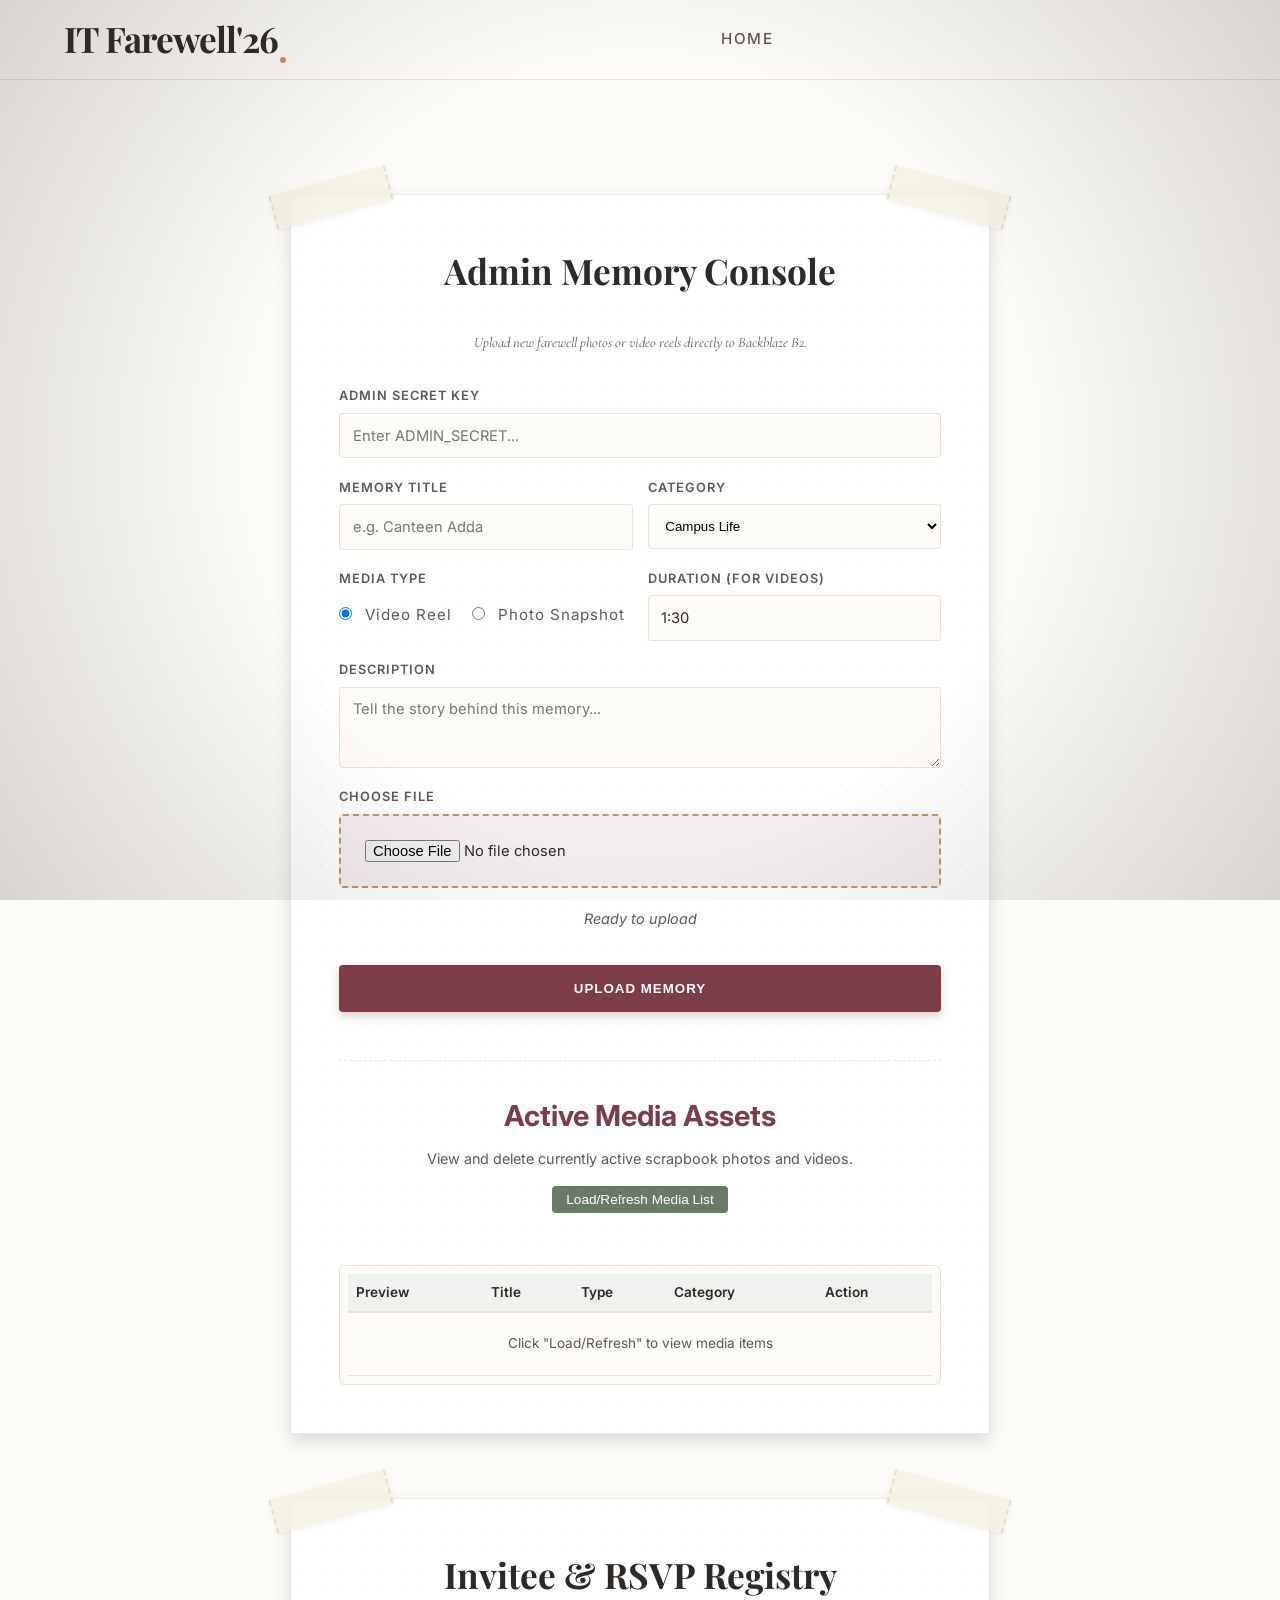
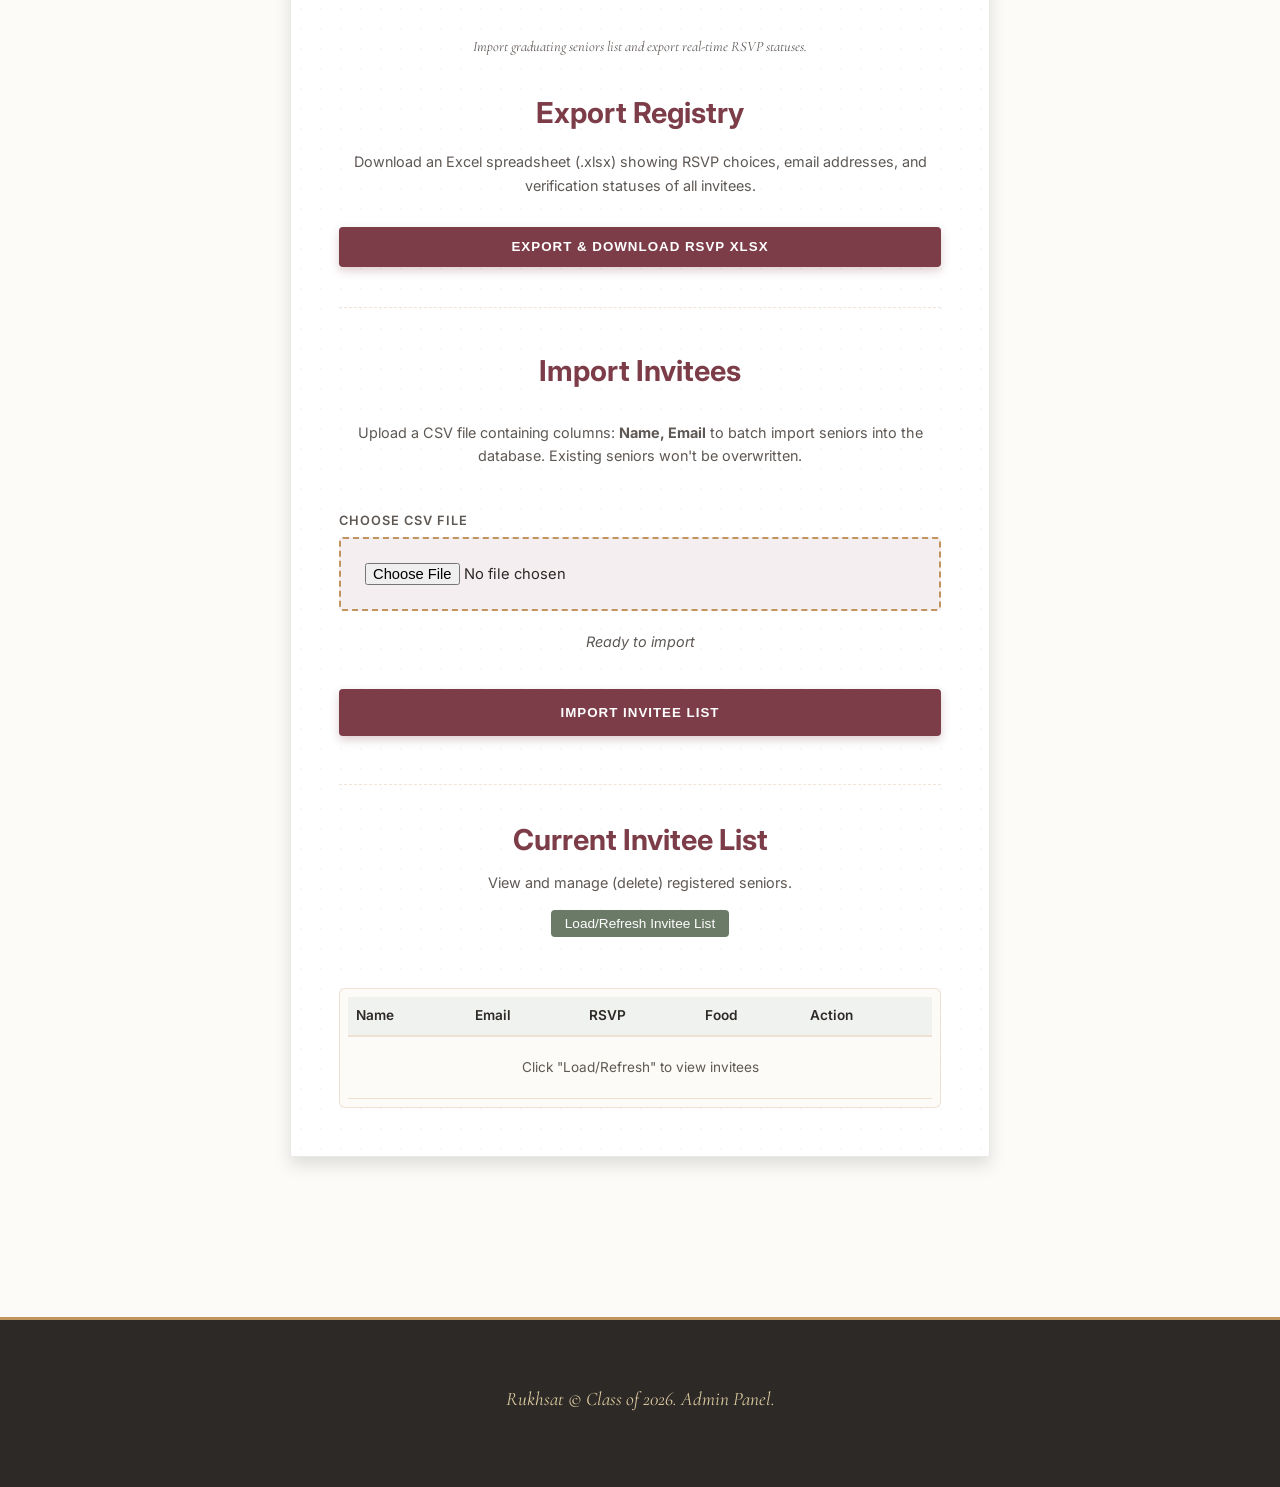
==== admin.html @ f502ab82 "refactor: comment out photo and video vault links across all navigation menus" ====
<!DOCTYPE html>
<html lang="en">
<head>
  <meta charset="UTF-8">
  <meta name="viewport" content="width=device-width, initial-scale=1.0">
  <title>Rukhsat — Admin Memory Console</title>
  <link rel="preconnect" href="https://fonts.googleapis.com">
  <link rel="preconnect" href="https://fonts.gstatic.com" crossorigin>
  <link href="https://fonts.googleapis.com/css2?family=Caveat:wght@400..700&family=Cormorant+Garamond:ital,wght@0,300;0,400;0,600;1,300;1,400&family=Inter:wght@300;400;500;600&family=Playfair+Display:ital,wght@0,400..900;1,400..900&display=swap" rel="stylesheet">
  <link rel="stylesheet" href="styles.css">
  <style>
    .admin-container {
      max-width: 700px;
      margin: 4rem auto;
      width: 100%;
    }
    .admin-form-card {
      padding: 3rem;
    }
    .admin-title {
      font-family: var(--font-title);
      font-size: 2.2rem;
      color: var(--text-charcoal);
      text-align: center;
      margin-bottom: 2rem;
    }
    .progress-bar-container {
      width: 100%;
      height: 12px;
      background: var(--sage-green-light);
      border: 1px solid var(--border-sepia);
      border-radius: 6px;
      overflow: hidden;
      margin: 15px 0;
      display: none;
    }
    .progress-bar-fill {
      height: 100%;
      width: 0%;
      background: var(--rose-burgundy);
      transition: width 0.2s ease;
    }
    .status-text {
      font-size: 0.9rem;
      color: var(--text-muted);
      font-style: italic;
      text-align: center;
    }
    .admin-list-container {
      margin-top: 2.2rem;
      max-height: 250px;
      overflow-y: auto;
      border: 1.5px solid var(--border-sepia);
      background: var(--bg-linen);
      border-radius: 6px;
      padding: 0.5rem;
    }
    .admin-table {
      width: 100%;
      border-collapse: collapse;
      font-size: 0.85rem;
      text-align: left;
    }
    .admin-table th {
      background: var(--sage-green-light);
      color: var(--text-charcoal);
      font-weight: 600;
      padding: 8px;
      border-bottom: 2px solid var(--border-sepia);
      position: sticky;
      top: 0;
      z-index: 10;
    }
    .admin-table td {
      padding: 8px;
      border-bottom: 1px solid var(--border-sepia);
      vertical-align: middle;
      color: var(--text-charcoal);
    }
    .admin-table tr:hover {
      background: rgba(124, 61, 73, 0.05);
    }
    .btn-delete {
      background: #7c3d49;
      color: white;
      border: none;
      padding: 4px 8px;
      border-radius: 4px;
      cursor: pointer;
      font-size: 0.75rem;
      transition: background 0.2s ease;
    }
    .btn-delete:hover {
      background: #c33c54;
    }
    .btn-refresh {
      background: var(--sage-green);
      color: white;
      border: none;
      padding: 6px 14px;
      border-radius: 4px;
      cursor: pointer;
      font-size: 0.85rem;
      margin-bottom: 1rem;
      transition: opacity 0.2s ease;
    }
    .btn-refresh:hover {
      opacity: 0.9;
    }
    .media-thumbnail-mini {
      width: 40px;
      height: 40px;
      object-fit: cover;
      border-radius: 4px;
      border: 1px solid var(--border-sepia);
    }
    @media (max-width: 768px) {
      .admin-container {
        margin: 2rem auto;
        padding: 0 10px;
      }
      .admin-form-card {
        padding: 1.5rem 1.2rem;
      }
      .admin-title {
        font-size: 1.8rem;
        margin-bottom: 1.5rem;
      }
      .admin-list-container {
        margin-top: 1.5rem;
      }
      .admin-table th, .admin-table td {
        padding: 6px;
        font-size: 0.75rem;
      }
    }
  </style>
  <script src="security.js"></script>
</head>
<body>
  <div class="film-grain"></div>
  <div class="vignette"></div>

  <header class="navbar">
    <div class="logo">IT Farewell'26</div>
    <nav class="nav-links">
      <a href="index.html">Home</a>
      <!-- <a href="photo-vault.html">Photo Vault</a> -->
      <!-- <a href="video-vault.html">Video Vault</a> -->
    </nav>
    <div class="header-actions">
      <button class="hamburger-btn" id="menu-toggle" aria-label="Toggle Menu">
        <span></span>
        <span></span>
        <span></span>
      </button>
    </div>
  </header>

  <!-- Mobile Drawer Overlay -->
  <div class="nav-drawer" id="nav-drawer">
    <div class="drawer-header">
      <div class="logo">IT Farewell'26</div>
      <button class="drawer-close-btn" id="menu-close" aria-label="Close Menu">&times;</button>
    </div>
    <nav class="drawer-links">
      <a href="index.html">Home</a>
      <!-- <a href="photo-vault.html">Photo Vault</a> -->
      <!-- <a href="video-vault.html">Video Vault</a> -->
      <a href="rsvp.html">RSVP Desk</a>
    </nav>
  </div>

  <section class="admin-section" style="padding-top: 130px; min-height: 85vh;">
    <div class="admin-container">
      <div class="scrapbook-page admin-form-card">
        <div class="tape-sticker sticker-top-left"></div>
        <div class="tape-sticker sticker-top-right"></div>

        <h2 class="admin-title">Admin Memory Console</h2>
        <p class="step-instruction" style="text-align: center; margin-bottom: 2rem;">Upload new farewell photos or video reels directly to Backblaze B2.</p>

        <form id="admin-upload-form" class="guestbook-form">
          <div class="form-group">
            <label for="admin-secret">Admin Secret Key</label>
            <input type="password" id="admin-secret" placeholder="Enter ADMIN_SECRET..." required>
          </div>

          <div class="form-row">
            <div class="form-group">
              <label for="media-title">Memory Title</label>
              <input type="text" id="media-title" placeholder="e.g. Canteen Adda" required>
            </div>
            <div class="form-group">
              <label for="media-category">Category</label>
              <select id="media-category" style="padding: 0.8rem; border: 1.5px solid var(--border-sepia); border-radius: 4px; background-color: var(--bg-linen);" required>
                <option value="campus">Campus Life</option>
                <option value="classroom">Classroom & Pranks</option>
                <option value="fests">Fests & Culturals</option>
                <option value="hostel">Hostel Diaries</option>
                <option value="messages">Warm Wishes</option>
              </select>
            </div>
          </div>

          <div class="form-row">
            <div class="form-group">
              <label>Media Type</label>
              <div style="display: flex; gap: 20px; padding: 0.5rem 0;">
                <label style="font-size: 0.95rem; font-weight: normal; text-transform: none;"><input type="radio" name="media-type" value="video" checked style="width: auto; margin-right: 8px;"> Video Reel</label>
                <label style="font-size: 0.95rem; font-weight: normal; text-transform: none;"><input type="radio" name="media-type" value="photo" style="width: auto; margin-right: 8px;"> Photo Snapshot</label>
              </div>
            </div>
            <div class="form-group" id="duration-group">
              <label for="media-duration">Duration (for Videos)</label>
              <input type="text" id="media-duration" placeholder="e.g. 2:45" value="1:30">
            </div>
          </div>

          <div class="form-group">
            <label for="media-desc">Description</label>
            <textarea id="media-desc" rows="3" placeholder="Tell the story behind this memory..." required></textarea>
          </div>

          <div class="form-group">
            <label for="media-file">Choose File</label>
            <input type="file" id="media-file" accept="video/*,image/*" required style="border: 2px dashed var(--sepia-gold); background: var(--rose-burgundy-light); padding: 1.5rem; text-align: center;">
          </div>

          <div class="progress-bar-container" id="progress-container">
            <div class="progress-bar-fill" id="progress-fill"></div>
          </div>
          <div class="status-text" id="upload-status">Ready to upload</div>

          <button type="submit" class="submit-pin-btn" style="margin-top: 1rem;">Upload Memory</button>
        </form>

        <hr style="border: 0; border-top: 1px dashed var(--border-sepia); margin: 3rem 0 2rem 0;">
        <h3 class="scribble" style="font-size: 1.8rem; color: var(--rose-burgundy); margin-bottom: 0.5rem; text-align: center;">Active Media Assets</h3>
        <p style="font-size: 0.9rem; color: var(--text-muted); text-align: center; margin-bottom: 1rem;">View and delete currently active scrapbook photos and videos.</p>
        <div style="text-align: center;">
          <button type="button" id="refresh-media-btn" class="btn-refresh">Load/Refresh Media List</button>
        </div>
        <div class="admin-list-container">
          <table class="admin-table">
            <thead>
              <tr>
                <th>Preview</th>
                <th>Title</th>
                <th>Type</th>
                <th>Category</th>
                <th>Action</th>
              </tr>
            </thead>
            <tbody id="admin-media-tbody">
              <tr>
                <td colspan="5" style="text-align: center; color: var(--text-muted); padding: 20px 10px;">Click "Load/Refresh" to view media items</td>
              </tr>
            </tbody>
          </table>
        </div>
      </div>

      <!-- Invitee Management Card -->
      <div class="scrapbook-page admin-form-card" style="margin-top: 4rem;">
        <div class="tape-sticker sticker-top-left"></div>
        <div class="tape-sticker sticker-top-right"></div>

        <h2 class="admin-title">Invitee & RSVP Registry</h2>
        <p class="step-instruction" style="text-align: center; margin-bottom: 2rem;">Import graduating seniors list and export real-time RSVP statuses.</p>

        <!-- CSV Export section -->
        <div class="form-group" style="border-bottom: 1px dashed var(--border-sepia); padding-bottom: 2.5rem; margin-bottom: 2.5rem; text-align: center;">
          <h3 class="scribble" style="font-size: 1.8rem; color: var(--rose-burgundy); margin-bottom: 0.5rem;">Export Registry</h3>
          <p style="font-size: 0.9rem; color: var(--text-muted); margin-bottom: 1.5rem;">Download an Excel spreadsheet (.xlsx) showing RSVP choices, email addresses, and verification statuses of all invitees.</p>
          <button id="admin-export-btn" class="submit-pin-btn" style="width: auto; padding: 0.8rem 2.5rem; display: inline-flex; align-items: center; justify-content: center; gap: 8px;">
            Export & Download RSVP XLSX
          </button>
        </div>

        <!-- CSV Import section -->
        <form id="admin-import-form" class="guestbook-form">
          <h3 class="scribble" style="font-size: 1.8rem; color: var(--rose-burgundy); margin-bottom: 0.5rem; text-align: center;">Import Invitees</h3>
          <p style="font-size: 0.9rem; color: var(--text-muted); text-align: center; margin-bottom: 1.5rem;">Upload a CSV file containing columns: <strong>Name, Email</strong> to batch import seniors into the database. Existing seniors won't be overwritten.</p>
          
          <div class="form-group">
            <label for="csv-file">Choose CSV File</label>
            <input type="file" id="csv-file" accept=".csv" required style="border: 2px dashed var(--sepia-gold); background: var(--rose-burgundy-light); padding: 1.5rem; text-align: center;">
          </div>

          <div class="status-text" id="import-status">Ready to import</div>
          <button type="submit" class="submit-pin-btn" style="margin-top: 1rem;">Import Invitee List</button>
        </form>

        <hr style="border: 0; border-top: 1px dashed var(--border-sepia); margin: 3rem 0 2rem 0;">
        <h3 class="scribble" style="font-size: 1.8rem; color: var(--rose-burgundy); margin-bottom: 0.5rem; text-align: center;">Current Invitee List</h3>
        <p style="font-size: 0.9rem; color: var(--text-muted); text-align: center; margin-bottom: 1rem;">View and manage (delete) registered seniors.</p>
        <div style="text-align: center;">
          <button type="button" id="refresh-invitees-btn" class="btn-refresh">Load/Refresh Invitee List</button>
        </div>
        <div class="admin-list-container">
          <table class="admin-table">
            <thead>
              <tr>
                <th>Name</th>
                <th>Email</th>
                <th>RSVP</th>
                <th>Food</th>
                <th>Action</th>
              </tr>
            </thead>
            <tbody id="admin-invitees-tbody">
              <tr>
                <td colspan="5" style="text-align: center; color: var(--text-muted); padding: 20px 10px;">Click "Load/Refresh" to view invitees</td>
              </tr>
            </tbody>
          </table>
        </div>
      </div>
    </div>
  </section>

  <footer class="footer">
    <p class="footer-text">Rukhsat © Class of 2026. Admin Panel.</p>
  </footer>

  <script>
    function compressImage(file, maxWidth, maxHeight, quality) {
      return new Promise((resolve, reject) => {
        const reader = new FileReader();
        reader.readAsDataURL(file);
        reader.onload = (event) => {
          const img = new Image();
          img.src = event.target.result;
          img.onload = () => {
            let width = img.width;
            let height = img.height;

            if (width > maxWidth || height > maxHeight) {
              if (width > height) {
                height = Math.round((height * maxWidth) / width);
                width = maxWidth;
              } else {
                width = Math.round((width * maxHeight) / height);
                height = maxHeight;
              }
            }

            const canvas = document.createElement('canvas');
            canvas.width = width;
            canvas.height = height;

            const ctx = canvas.getContext('2d');
            ctx.drawImage(img, 0, 0, width, height);

            canvas.toBlob(
              (blob) => {
                if (blob) {
                  // Keep original file base name but output as optimized jpeg
                  const cleanName = file.name.replace(/\.[^/.]+$/, "") + ".jpg";
                  const compressedFile = new File([blob], cleanName, {
                    type: 'image/jpeg',
                    lastModified: Date.now()
                  });
                  resolve(compressedFile);
                } else {
                  reject(new Error('Canvas to Blob conversion failed'));
                }
              },
              'image/jpeg',
              quality
            );
          };
          img.onerror = (err) => reject(err);
        };
        reader.onerror = (err) => reject(err);
      });
    }

    document.addEventListener('DOMContentLoaded', () => {
      const form = document.getElementById('admin-upload-form');
      const fileInput = document.getElementById('media-file');
      const durationGroup = document.getElementById('duration-group');
      const progressContainer = document.getElementById('progress-container');
      const progressFill = document.getElementById('progress-fill');
      const statusText = document.getElementById('upload-status');
      
      const importForm = document.getElementById('admin-import-form');
      const csvFileInput = document.getElementById('csv-file');
      const importStatusText = document.getElementById('import-status');
      const exportBtn = document.getElementById('admin-export-btn');

      // Toggle duration input based on media type
      document.querySelectorAll('input[name="media-type"]').forEach(radio => {
        radio.addEventListener('change', (e) => {
          if (e.target.value === 'photo') {
            durationGroup.style.display = 'none';
          } else {
            durationGroup.style.display = 'flex';
          }
        });
      });

      // Handle CSV Export
      exportBtn.addEventListener('click', () => {
        const secret = document.getElementById('admin-secret').value;
        if (!secret) {
          alert('Please enter your Admin Secret Key in the upload form first.');
          document.getElementById('admin-secret').focus();
          return;
        }
        window.location.href = '/api/admin/invitees?format=xlsx&secret=' + encodeURIComponent(secret);
      });

      // Handle CSV Import
      importForm.addEventListener('submit', (e) => {
        e.preventDefault();
        const secret = document.getElementById('admin-secret').value;
        if (!secret) {
          alert('Please enter your Admin Secret Key in the upload form first.');
          document.getElementById('admin-secret').focus();
          return;
        }

        const file = csvFileInput.files[0];
        if (!file) return;

        importStatusText.textContent = 'Importing invitee list...';
        
        const formData = new FormData();
        formData.append('file', file);

        fetch('/api/admin/invitees', {
          method: 'POST',
          headers: {
            'X-Admin-Secret': secret
          },
          body: formData
        })
        .then(async res => {
          const data = await res.json();
          if (!res.ok) throw new Error(data.error || 'Failed to import CSV');
          return data;
        })
        .then(data => {
          importStatusText.textContent = `Import complete! Successfully imported ${data.imported} invitees.`;
          alert(`Success! Successfully processed and imported ${data.imported} invitees.`);
          importForm.reset();
        })
        .catch(err => {
          importStatusText.textContent = 'Import Failed';
          alert('Error importing invitees: ' + err.message);
        });
      });

      // Handle Media Upload
      form.addEventListener('submit', (e) => {
        e.preventDefault();
        
        const secret = document.getElementById('admin-secret').value;
        const title = document.getElementById('media-title').value;
        const category = document.getElementById('media-category').value;
        const type = document.querySelector('input[name="media-type"]:checked').value;
        const duration = type === 'video' ? document.getElementById('media-duration').value : '';
        const description = document.getElementById('media-desc').value;
        const file = fileInput.files[0];

        if (!file) return;

        progressContainer.style.display = 'block';
        progressFill.style.width = '0%';

        if (type === 'photo') {
          statusText.textContent = 'Optimizing image for fast loading...';
          // Resize to max 1920x1920 and compress with 80% quality
          compressImage(file, 1920, 1920, 0.8)
            .then(optimizedFile => {
              startUpload(optimizedFile);
            })
            .catch(err => {
              console.warn('Image compression failed, using original:', err);
              startUpload(file);
            });
        } else {
          startUpload(file);
        }

        function startUpload(fileToUpload) {
          statusText.textContent = 'Requesting upload authorization...';

          fetch('/api/graphql', {
            method: 'POST',
            headers: {
              'Content-Type': 'application/json'
            },
            body: JSON.stringify({
              query: `
                mutation GenerateUploadURL($secret: String!, $filename: String!) {
                  generateUploadURL(secret: $secret, filename: $filename) {
                    uploadUrl
                    publicUrl
                    key
                  }
                }
              `,
              variables: {
                secret: secret,
                filename: fileToUpload.name
              }
            })
          })
          .then(async res => {
            const result = await res.json();
            if (result.errors) throw new Error(result.errors[0].message || 'Failed to authorize upload');
            return result.data.generateUploadURL;
          })
          .then(authData => {
            statusText.textContent = 'Uploading file directly to storage...';
            
            const xhr = new XMLHttpRequest();
            xhr.open('PUT', authData.uploadUrl, true);
            xhr.setRequestHeader('Content-Type', fileToUpload.type);

            xhr.upload.onprogress = (evt) => {
              if (evt.lengthComputable) {
                const percentComplete = Math.round((evt.loaded / evt.total) * 100);
                progressFill.style.width = percentComplete + '%';
                statusText.textContent = `Uploading: ${percentComplete}% (${Math.round(evt.loaded/1024/1024 * 10)/10}MB / ${Math.round(evt.total/1024/1024 * 10)/10}MB)`;
              }
            };

            xhr.onload = () => {
              if (xhr.status === 200) {
                statusText.textContent = 'Saving file metadata to database...';
                
                fetch('/api/graphql', {
                  method: 'POST',
                  headers: {
                    'Content-Type': 'application/json'
                  },
                  body: JSON.stringify({
                    query: `
                      mutation SaveMediaMetadata($secret: String!, $url: String!, $title: String!, $type: String!, $category: String!, $description: String!, $duration: String) {
                        saveMediaMetadata(secret: $secret, url: $url, title: $title, type: $type, category: $category, description: $description, duration: $duration) {
                          id
                        }
                      }
                    `,
                    variables: {
                      secret: secret,
                      url: authData.publicUrl,
                      title: title,
                      type: type,
                      category: category,
                      description: description,
                      duration: duration
                    }
                  })
                })
                .then(async res => {
                  const result = await res.json();
                  if (result.errors) throw new Error(result.errors[0].message || 'Failed to save metadata');
                  return result.data.saveMediaMetadata;
                })
                .then(() => {
                  statusText.textContent = 'Upload Complete! Memory is live.';
                  progressFill.style.background = '#6b7a67';
                  alert('Success! Memory is now live in the vault.');
                  form.reset();
                  durationGroup.style.display = 'flex';
                  progressContainer.style.display = 'none';
                })
                .catch(err => {
                  statusText.textContent = 'Metadata Save Failed';
                  alert('Error saving metadata to database: ' + err.message);
                });

              } else {
                statusText.textContent = 'Storage Upload Failed';
                alert('Error uploading file to storage bucket. Status: ' + xhr.status);
              }
            };

            xhr.onerror = () => {
              statusText.textContent = 'Network Error during upload';
              alert('A network error occurred while uploading to storage.');
            };

            xhr.send(fileToUpload);
          })
          .catch(err => {
            progressContainer.style.display = 'none';
            statusText.textContent = 'Authorization Failed';
            alert('Upload authorization failed: ' + err.message);
          });
        }
      });

      // Invitee List & Media list refresh and delete logic
      const refreshMediaBtn = document.getElementById('refresh-media-btn');
      const mediaTbody = document.getElementById('admin-media-tbody');
      const refreshInviteesBtn = document.getElementById('refresh-invitees-btn');
      const inviteesTbody = document.getElementById('admin-invitees-tbody');

      function loadMediaList() {
        mediaTbody.innerHTML = `<tr><td colspan="5" style="text-align: center; color: var(--text-muted); padding: 20px 10px;">Loading media assets...</td></tr>`;
        
        fetch('/api/graphql', {
          method: 'POST',
          headers: {
            'Content-Type': 'application/json'
          },
          body: JSON.stringify({
            query: `
              query ListMedia {
                listMedia {
                  id
                  url
                  title
                  type
                  category
                }
              }
            `
          })
        })
          .then(res => {
            if (!res.ok) throw new Error('Failed to load media list');
            return res.json();
          })
          .then(result => {
            if (result.errors) throw new Error(result.errors[0].message);
            const data = result.data.listMedia;
            mediaTbody.innerHTML = '';
            if (data.length === 0) {
              mediaTbody.innerHTML = `<tr><td colspan="5" style="text-align: center; color: var(--text-muted); padding: 20px 10px;">No media assets found in database.</td></tr>`;
              return;
            }

            data.forEach(item => {
              const tr = document.createElement('tr');
              
              let previewHtml = '';
              if (item.type === 'photo') {
                previewHtml = `<img src="${item.url}" class="media-thumbnail-mini" alt="Preview">`;
              } else {
                previewHtml = `<div style="width: 40px; height: 40px; display: flex; align-items: center; justify-content: center; background: var(--sage-green-light); border-radius: 4px; border: 1px solid var(--border-sepia); font-size: 1.2rem;">🎬</div>`;
              }

              tr.innerHTML = `
                <td>${previewHtml}</td>
                <td style="font-weight: 500;">${item.title}</td>
                <td><span style="text-transform: capitalize;">${item.type}</span></td>
                <td><span style="text-transform: capitalize;">${item.category}</span></td>
                <td>
                  <button class="btn-delete" data-id="${item.id}">Delete</button>
                </td>
              `;
              
              tr.querySelector('.btn-delete').addEventListener('click', (e) => {
                const mediaId = e.target.getAttribute('data-id');
                const secret = document.getElementById('admin-secret').value;
                if (!secret) {
                  alert('Please enter your Admin Secret Key in the upload form first.');
                  document.getElementById('admin-secret').focus();
                  return;
                }

                if (!confirm(`Are you sure you want to permanently delete the media asset "${item.title}" from the database and Backblaze B2 storage?`)) {
                  return;
                }

                e.target.disabled = true;
                e.target.textContent = 'Deleting...';

                fetch('/api/graphql', {
                  method: 'POST',
                  headers: {
                    'Content-Type': 'application/json'
                  },
                  body: JSON.stringify({
                    query: `
                      mutation DeleteMedia($secret: String!, $id: ID!) {
                        deleteMedia(secret: $secret, id: $id)
                      }
                    `,
                    variables: {
                      secret: secret,
                      id: mediaId
                    }
                  })
                })
                .then(async res => {
                  const result = await res.json();
                  if (result.errors) throw new Error(result.errors[0].message || 'Failed to delete media asset');
                  return result.data;
                })
                .then(() => {
                  alert('Media asset deleted successfully!');
                  loadMediaList();
                })
                .catch(err => {
                  alert('Error deleting media: ' + err.message);
                  e.target.disabled = false;
                  e.target.textContent = 'Delete';
                });
              });

              mediaTbody.appendChild(tr);
            });
          })
          .catch(err => {
            mediaTbody.innerHTML = `<tr><td colspan="5" style="text-align: center; color: #7c3d49; padding: 20px 10px; font-weight: bold;">Error: ${err.message}</td></tr>`;
          });
      }

      function loadInviteesList() {
        const secret = document.getElementById('admin-secret').value;
        if (!secret) {
          alert('Please enter your Admin Secret Key in the upload form first to authorize invitee queries.');
          document.getElementById('admin-secret').focus();
          return;
        }

        inviteesTbody.innerHTML = `<tr><td colspan="5" style="text-align: center; color: var(--text-muted); padding: 20px 10px;">Loading invitees...</td></tr>`;

        fetch('/api/graphql', {
          method: 'POST',
          headers: {
            'Content-Type': 'application/json'
          },
          body: JSON.stringify({
            query: `
              query ListInvitees($secret: String!) {
                listInvitees(secret: $secret) {
                  id
                  name
                  email
                  rsvpStatus
                  foodPreference
                  verified
                }
              }
            `,
            variables: { secret }
          })
        })
          .then(res => {
            if (!res.ok) throw new Error('Unauthorized or failed to load invitee list');
            return res.json();
          })
          .then(result => {
            if (result.errors) throw new Error(result.errors[0].message);
            const data = result.data.listInvitees;
            inviteesTbody.innerHTML = '';
            if (data.length === 0) {
              inviteesTbody.innerHTML = `<tr><td colspan="5" style="text-align: center; color: var(--text-muted); padding: 20px 10px;">No invitees found in database.</td></tr>`;
              return;
            }

            data.forEach(item => {
              const tr = document.createElement('tr');
              
              let rsvpBadge = '';
              if (item.rsvpStatus === 'confirmed') {
                rsvpBadge = `<span style="background: #e1efe0; color: #388e3c; padding: 2px 6px; border-radius: 4px; font-weight: 500;">Yes</span>`;
              } else if (item.rsvpStatus === 'declined') {
                rsvpBadge = `<span style="background: #fbeedb; color: #e65100; padding: 2px 6px; border-radius: 4px; font-weight: 500;">No</span>`;
              } else {
                rsvpBadge = `<span style="background: #eaeaea; color: #666; padding: 2px 6px; border-radius: 4px; font-weight: 500;">Pending</span>`;
              }

              let foodPref = '-';
              if (item.foodPreference) {
                foodPref = item.foodPreference === 'veg' ? '🥦 Veg' : '🥩 Non-Veg';
              }

              tr.innerHTML = `
                <td style="font-weight: 500;">${item.name}</td>
                <td style="word-break: break-all;">${item.email}</td>
                <td>${rsvpBadge}</td>
                <td>${foodPref}</td>
                <td>
                  <button class="btn-delete" data-id="${item.id}">Delete</button>
                </td>
              `;
              
              tr.querySelector('.btn-delete').addEventListener('click', (e) => {
                const studentId = e.target.getAttribute('data-id');
                if (!confirm(`Are you sure you want to permanently delete the invitee "${item.name}"?`)) {
                  return;
                }

                e.target.disabled = true;
                e.target.textContent = 'Deleting...';

                fetch('/api/graphql', {
                  method: 'POST',
                  headers: {
                    'Content-Type': 'application/json'
                  },
                  body: JSON.stringify({
                    query: `
                      mutation DeleteInvitee($secret: String!, $id: ID!) {
                        deleteInvitee(secret: $secret, id: $id)
                      }
                    `,
                    variables: {
                      secret: secret,
                      id: studentId
                    }
                  })
                })
                .then(async res => {
                  const result = await res.json();
                  if (result.errors) throw new Error(result.errors[0].message || 'Failed to delete invitee');
                  return result.data;
                })
                .then(() => {
                  alert('Invitee deleted successfully!');
                  loadInviteesList();
                })
                .catch(err => {
                  alert('Error deleting invitee: ' + err.message);
                  e.target.disabled = false;
                  e.target.textContent = 'Delete';
                });
              });

              inviteesTbody.appendChild(tr);
            });
          })
          .catch(err => {
            inviteesTbody.innerHTML = `<tr><td colspan="5" style="text-align: center; color: #7c3d49; padding: 20px 10px; font-weight: bold;">Error: ${err.message}</td></tr>`;
          });
      }

      refreshMediaBtn.addEventListener('click', loadMediaList);
      refreshInviteesBtn.addEventListener('click', loadInviteesList);

      // Mobile Navigation Drawer Toggle
      const menuToggle = document.getElementById('menu-toggle');
      const menuClose = document.getElementById('menu-close');
      const navDrawer = document.getElementById('nav-drawer');

      function openDrawer() {
        if (navDrawer) {
          navDrawer.classList.add('open');
          document.body.style.overflow = 'hidden';
        }
      }

      function closeDrawer() {
        if (navDrawer) {
          navDrawer.classList.remove('open');
          document.body.style.overflow = 'auto';
        }
      }

      if (menuToggle) menuToggle.addEventListener('click', openDrawer);
      if (menuClose) menuClose.addEventListener('click', closeDrawer);

      const drawerLinks = navDrawer?.querySelectorAll('a');
      if (drawerLinks) {
        drawerLinks.forEach(link => {
          link.addEventListener('click', closeDrawer);
        });
      }
    });
  </script>
</body>
</html>
---- styles.css ----
/* 
 * RUKHSAT — College Farewell CSS Stylesheet
 * Elegant, nostalgic, responsive, and detail-rich layout.
 */

:root {
  /* Color Palette */
  --bg-linen: #fdfbf7;
  --text-charcoal: #2d2926;
  --text-muted: #5e5854;
  --sepia-gold: #c2945d;
  --sepia-gold-dark: #a17743;
  --rose-burgundy: #7c3d49;
  --rose-burgundy-light: #f5eef0;
  --sage-green: #6b7a67;
  --sage-green-light: #eff2ef;
  --wood-brown: #3d2516;
  --card-shadow: 0 10px 25px rgba(45, 41, 38, 0.08);
  --polaroid-shadow: 0 8px 16px rgba(0, 0, 0, 0.12);
  --border-sepia: rgba(194, 148, 93, 0.25);
  --sticky-yellow: #fef6c9;
  --sticky-pink: #ffd3e2;
  --sticky-blue: #d4f0fc;
  --sticky-green: #e2fcd4;

  /* Fonts */
  --font-title: 'Playfair Display', Georgia, serif;
  --font-serif: 'Cormorant Garamond', serif;
  --font-sans: 'Inter', sans-serif;
  --font-cursive: 'Caveat', cursive;

  /* Layout */
  --navbar-height: 80px;
  --transition-speed: 0.3s;
}

/* 1. Global Reset & Scrollbars */
* {
  box-sizing: border-box;
  margin: 0;
  padding: 0;
  scroll-behavior: smooth;
}

body {
  background-color: var(--bg-linen);
  color: var(--text-charcoal);
  font-family: var(--font-sans);
  overflow-x: hidden;
  line-height: 1.6;
}

/* Custom Scrollbar styled like vintage scroll */
::-webkit-scrollbar {
  width: 10px;
}
::-webkit-scrollbar-track {
  background: #f4efdf;
  border-left: 1px solid var(--border-sepia);
}
::-webkit-scrollbar-thumb {
  background: var(--sepia-gold);
  border-radius: 5px;
}
::-webkit-scrollbar-thumb:hover {
  background: var(--sepia-gold-dark);
}

/* 2. Aesthetic Film Overlays */
.film-grain {
  position: fixed;
  top: 0;
  left: 0;
  width: 100%;
  height: 100%;
  /* High quality noise generation using SVG data URL */
  background-image: url("data:image/svg+xml,%3Csvg viewBox='0 0 200 200' xmlns='http://www.w3.org/2000/svg'%3E%3Cfilter id='noiseFilter'%3E%3CfeTurbulence type='fractalNoise' baseFrequency='0.8' numOctaves='3' stitchTiles='stitch'/%3E%3C/filter%3E%3Crect width='100%25' height='100%25' filter='url(%23noiseFilter)'/%3E%3C/svg%3E");
  opacity: 0.05;
  pointer-events: none;
  z-index: 9999;
  mix-blend-mode: overlay;
  animation: grain-dance 0.5s steps(10) infinite;
}

@keyframes grain-dance {
  0%, 100% { transform: translate(0, 0); }
  10% { transform: translate(-1%, -1%); }
  20% { transform: translate(1%, 2%); }
  30% { transform: translate(-2%, -2%); }
  40% { transform: translate(1%, 3%); }
  50% { transform: translate(-1%, 1%); }
  60% { transform: translate(2%, -1%); }
  70% { transform: translate(-2%, 1%); }
  80% { transform: translate(1%, -2%); }
  90% { transform: translate(-1%, 3%); }
}

.vignette {
  position: fixed;
  top: 0;
  left: 0;
  width: 100%;
  height: 100%;
  background: radial-gradient(circle, rgba(0,0,0,0) 50%, rgba(45,41,38,0.18) 100%);
  pointer-events: none;
  z-index: 9998;
}

/* 3. Sticky Masking Tape Effect */
.tape-sticker {
  position: absolute;
  width: 120px;
  height: 35px;
  background-color: rgba(244, 239, 223, 0.7);
  box-shadow: 0 2px 5px rgba(0, 0, 0, 0.05);
  backdrop-filter: blur(2px);
  z-index: 10;
  border-left: 2px dashed rgba(0, 0, 0, 0.08);
  border-right: 2px dashed rgba(0, 0, 0, 0.08);
  transform: rotate(-3deg);
}

.sticker-top-left {
  top: -15px;
  left: -20px;
  transform: rotate(-15deg);
}

.sticker-top-right {
  top: -15px;
  right: -20px;
  transform: rotate(15deg);
}

.card-illustration .scribble {
  font-family: var(--font-cursive);
  font-size: 1.8rem;
  color: var(--rose-burgundy);
  opacity: 0.85;
  display: inline-block;
  transform: rotate(-5deg);
}

/* 4. Navbar Navigation */
.navbar {
  position: fixed;
  top: 0;
  left: 0;
  width: 100%;
  height: var(--navbar-height);
  background: rgba(253, 251, 247, 0.85);
  backdrop-filter: blur(12px);
  border-bottom: 1px solid var(--border-sepia);
  display: flex;
  justify-content: space-between;
  align-items: center;
  padding: 0 4rem;
  z-index: 990;
  transition: all var(--transition-speed) ease;
}

.navbar.scrolled {
  height: 70px;
  background: rgba(253, 251, 247, 0.95);
  box-shadow: 0 5px 20px rgba(0,0,0,0.05);
}

.logo {
  font-family: var(--font-title);
  font-size: 2.2rem;
  font-weight: 700;
  color: var(--text-charcoal);
  letter-spacing: -1px;
  position: relative;
}

.logo::after {
  content: '';
  position: absolute;
  bottom: 5px;
  right: -8px;
  width: 6px;
  height: 6px;
  background-color: var(--sepia-gold);
  border-radius: 50%;
}

.nav-links {
  display: flex;
  gap: 2.5rem;
}

.nav-links a {
  text-decoration: none;
  font-size: 0.95rem;
  font-weight: 500;
  color: var(--text-muted);
  text-transform: uppercase;
  letter-spacing: 1.5px;
  position: relative;
  padding: 5px 0;
  transition: color var(--transition-speed) ease;
}

.nav-links a:hover,
.nav-links a.active {
  color: var(--text-charcoal);
}

.nav-links a::after {
  content: '';
  position: absolute;
  bottom: 0;
  left: 0;
  width: 0;
  height: 2px;
  background-color: var(--sepia-gold);
  transition: width var(--transition-speed) ease;
}

.nav-links a:hover::after,
.nav-links a.active::after {
  width: 100%;
}

.header-actions {
  display: flex;
  align-items: center;
  gap: 12px;
}

/* Minimalist Music Toggle button in Navbar */
.music-toggle-btn {
  background: var(--rose-burgundy-light);
  border: 1px solid rgba(124, 61, 73, 0.2);
  color: var(--rose-burgundy);
  padding: 0.5rem 1.2rem;
  border-radius: 30px;
  font-size: 0.85rem;
  font-weight: 600;
  letter-spacing: 0.5px;
  display: flex;
  align-items: center;
  gap: 8px;
  cursor: pointer;
  transition: all var(--transition-speed) ease;
}

.music-toggle-btn:hover {
  background: var(--rose-burgundy);
  color: white;
  transform: translateY(-2px);
}

.music-icon {
  width: 16px;
  height: 16px;
}

.music-icon.playing {
  animation: pulse-music 1.2s infinite ease-in-out;
}

@keyframes pulse-music {
  0%, 100% { transform: scale(1); }
  50% { transform: scale(1.2); }
}

/* 5. Floating Compact Cassette Tape Player */
.cassette-widget {
  position: fixed;
  bottom: 25px;
  left: 25px;
  width: 320px;
  background: #f3edd7;
  border: 4px solid var(--text-charcoal);
  border-radius: 12px;
  box-shadow: 0 15px 35px rgba(0,0,0,0.25);
  z-index: 1000;
  transition: transform 0.5s cubic-bezier(0.175, 0.885, 0.32, 1.275);
  transform: translateY(0);
}

.cassette-widget.hidden {
  display: none;
}

.cassette-widget.collapsed {
  transform: translateY(calc(100% - 40px));
}

.widget-toggle {
  height: 40px;
  background: var(--text-charcoal);
  color: #fff;
  display: flex;
  justify-content: center;
  align-items: center;
  font-size: 0.85rem;
  font-weight: 600;
  letter-spacing: 1px;
  cursor: pointer;
  border-top-left-radius: 6px;
  border-top-right-radius: 6px;
  text-transform: uppercase;
}

.cassette-body {
  padding: 15px;
  position: relative;
  background: #ecdcb9;
  border-bottom: 2px solid rgba(0,0,0,0.1);
  overflow: hidden;
}

/* Decorative screws on tape */
.cassette-screws {
  position: absolute;
  width: 8px;
  height: 8px;
  background: #a19c8d;
  border-radius: 50%;
  box-shadow: inset 1px 1px 2px rgba(0,0,0,0.4);
}
.screw-tl { top: 6px; left: 6px; }
.screw-tr { top: 6px; right: 6px; }
.screw-bl { bottom: 6px; left: 6px; }
.screw-br { bottom: 6px; right: 6px; }

.cassette-label {
  background: #f4efdf;
  border: 2px solid var(--text-charcoal);
  border-radius: 6px;
  padding: 8px;
  position: relative;
}

.label-header {
  display: flex;
  justify-content: space-between;
  font-size: 0.65rem;
  font-weight: 700;
  border-bottom: 1.5px solid var(--text-charcoal);
  padding-bottom: 4px;
  color: var(--text-charcoal);
}

.label-title {
  font-family: var(--font-cursive);
  font-size: 0.95rem;
  font-weight: 600;
  color: var(--rose-burgundy);
}

.cassette-window {
  width: 140px;
  height: 42px;
  background: rgba(45, 41, 38, 0.85);
  border: 3px solid var(--text-charcoal);
  border-radius: 4px;
  margin: 10px auto 4px auto;
  position: relative;
  display: flex;
  justify-content: space-between;
  align-items: center;
  padding: 0 15px;
}

.reel {
  width: 26px;
  height: 26px;
  background: #ecdcb9;
  border: 3px dashed var(--text-charcoal);
  border-radius: 50%;
  position: relative;
  display: flex;
  justify-content: center;
  align-items: center;
}

.reel-playing {
  animation: spin-reel 4s linear infinite;
}

@keyframes spin-reel {
  100% { transform: rotate(360deg); }
}

.spoke {
  position: absolute;
  background: var(--text-charcoal);
}
.spoke-1 { width: 3px; height: 16px; }
.spoke-2 { width: 16px; height: 3px; }
.spoke-3 {
  width: 14px;
  height: 14px;
  border-radius: 50%;
  background: none;
  border: 2.5px solid var(--text-charcoal);
}

.tape-shadow {
  position: absolute;
  top: 50%;
  left: 50%;
  transform: translate(-50%, -50%);
  width: 80px;
  height: 12px;
  background: rgba(124, 61, 73, 0.4);
  filter: blur(2px);
  border-radius: 10px;
}

.cassette-bottom {
  display: flex;
  justify-content: center;
  margin-top: 6px;
}

.bottom-trapezoid {
  width: 100px;
  height: 10px;
  background: #dbcaa0;
  border: 2px solid var(--text-charcoal);
  border-bottom: none;
  border-radius: 2px 2px 0 0;
}

/* Tape player action controls */
.player-controls {
  background: var(--text-charcoal);
  display: flex;
  align-items: center;
  justify-content: space-between;
  padding: 8px 12px;
  gap: 8px;
  color: #fff;
  border-bottom-left-radius: 8px;
  border-bottom-right-radius: 8px;
}

.ctrl-btn {
  background: none;
  border: none;
  color: #f3edd7;
  width: 28px;
  height: 28px;
  cursor: pointer;
  display: flex;
  align-items: center;
  justify-content: center;
  transition: color var(--transition-speed) ease;
  flex-shrink: 0;
}

.ctrl-btn:hover {
  color: var(--sepia-gold);
}

.close-btn:hover {
  color: #ffd3e2;
}

.play-svg, .pause-svg, .mute-svg, .unmute-svg {
  width: 18px;
  height: 18px;
}

.hidden {
  display: none !important;
}

.track-info {
  flex-grow: 1;
  overflow: hidden;
  font-size: 0.68rem;
  font-family: monospace;
  display: flex;
  flex-direction: column;
  gap: 2px;
  min-width: 0;
}

.track-title-ticker {
  white-space: nowrap;
  overflow: hidden;
  position: relative;
  width: 100%;
}

.ticker-text {
  display: inline-block;
  padding-left: 100%;
  animation: ticker-slide 15s linear infinite;
  color: #f4efdf;
}

@keyframes ticker-slide {
  0% { transform: translate3d(0, 0, 0); }
  100% { transform: translate3d(-100%, 0, 0); }
}

.track-time {
  color: var(--sepia-gold);
}

/* 6. Scrapbook Cards & Layout Units */
.scrapbook-page {
  background: #fff;
  border: 1px solid rgba(45, 41, 38, 0.1);
  box-shadow: var(--polaroid-shadow);
  position: relative;
  padding: 3.5rem;
  background-image: radial-gradient(rgba(0, 0, 0, 0.03) 1px, transparent 1px);
  background-size: 20px 20px;
}

/* 7. Hero Section */
.hero-section {
  padding: calc(var(--navbar-height) + 2rem) 4rem 4rem 4rem;
  min-height: 95vh;
  display: flex;
  align-items: center;
  justify-content: center;
}

.hero-card {
  width: 100%;
  max-width: 1200px;
  display: flex;
  flex-direction: column;
  align-items: center;
  text-align: center;
  border-radius: 4px;
}

.retro-badge {
  font-size: 0.8rem;
  font-weight: 600;
  text-transform: uppercase;
  letter-spacing: 3px;
  color: var(--sepia-gold);
  border: 1.5px solid var(--sepia-gold);
  padding: 6px 16px;
  border-radius: 50px;
  display: inline-block;
  margin-bottom: 1.5rem;
}

.hero-title {
  font-family: var(--font-title);
  font-size: 6.5rem;
  font-weight: 900;
  line-height: 1;
  color: var(--text-charcoal);
  margin-bottom: 1.5rem;
  position: relative;
  animation: handwriting-fade 1.5s ease-out;
}

@keyframes handwriting-fade {
  from { opacity: 0; transform: translateY(20px); }
  to { opacity: 1; transform: translateY(0); }
}

.hero-subtitle {
  font-family: var(--font-serif);
  font-size: 2rem;
  font-style: italic;
  color: var(--text-muted);
  max-width: 750px;
  margin: 0 auto 3.5rem auto;
  line-height: 1.4;
}

.hero-subtitle .subtitle-en {
  font-family: var(--font-sans);
  font-size: 1.1rem;
  font-style: normal;
  display: inline-block;
  margin-top: 12px;
  letter-spacing: 0.5px;
  font-weight: 400;
  color: var(--text-muted);
}

.typing-cursor {
  font-weight: 400;
  font-size: 1.2rem;
  color: var(--sepia-gold);
  animation: blink-cursor 0.8s step-end infinite;
  display: inline-block;
  margin-left: 3px;
  vertical-align: middle;
}

@keyframes blink-cursor {
  from, to { opacity: 1; }
  50% { opacity: 0; }
}


/* Polaroid Fan Stack Showcase */
.polaroid-stack-container {
  display: flex;
  justify-content: center;
  align-items: center;
  gap: 3rem;
  margin-bottom: 4rem;
  width: 100%;
  flex-wrap: wrap;
}

.showcase-polaroid {
  background: white;
  padding: 16px 16px 30px 16px;
  width: 250px;
  box-shadow: 0 12px 28px rgba(0,0,0,0.15);
  border: 1px solid rgba(0,0,0,0.06);
  transition: transform var(--transition-speed) cubic-bezier(0.175, 0.885, 0.32, 1.275);
}

.showcase-polaroid:hover {
  transform: scale(1.06) rotate(0deg) !important;
  z-index: 100;
}

.polaroid-1 { transform: rotate(-5deg); }
.polaroid-2 { transform: rotate(1deg) translateY(-10px); }
.polaroid-3 { transform: rotate(6deg); }

.polaroid-img-placeholder {
  width: 100%;
  height: 220px;
  display: flex;
  align-items: center;
  justify-content: center;
  border-radius: 2px;
  box-shadow: inset 0 0 40px rgba(0,0,0,0.25);
  position: relative;
}

.polaroid-img-placeholder img {
  width: 100%;
  height: 100%;
  object-fit: cover;
  object-position: center;
  border-radius: 2px;
}

.custom-photo img.only-this {
  width: 100%;
  height: 100%;
  object-fit: fill;
  border-radius: 2px;
}

.doodle-text {
  font-family: var(--font-cursive);
  color: #fff;
  font-size: 2.2rem;
  text-shadow: 2px 2px 4px rgba(0,0,0,0.5);
  transform: rotate(-10deg);
}

.polaroid-caption {
  font-family: var(--font-cursive);
  font-size: 1.4rem;
  color: var(--text-charcoal);
  margin-top: 15px;
  text-align: center;
}

/* Stats Row */
.stats-row {
  display: flex;
  justify-content: center;
  align-items: center;
  gap: 2rem;
  margin-bottom: 2rem;
  width: 100%;
  max-width: 900px;
  border-top: 1px solid var(--border-sepia);
  border-bottom: 1px solid var(--border-sepia);
  padding: 1.8rem 0;
}

.stat-item {
  flex: 1;
}

.stat-number {
  display: block;
  font-family: var(--font-title);
  font-size: 2.8rem;
  font-weight: 700;
  color: var(--rose-burgundy);
  line-height: 1.1;
}

.stat-label {
  font-size: 0.85rem;
  color: var(--text-muted);
  text-transform: uppercase;
  letter-spacing: 1px;
}

.stat-divider {
  width: 1px;
  height: 40px;
  background-color: var(--border-sepia);
}

.scroll-down-indicator {
  text-decoration: none;
  display: flex;
  flex-direction: column;
  align-items: center;
  color: var(--text-muted);
  margin-top: 2rem;
  transition: color var(--transition-speed) ease;
}

.scroll-down-indicator:hover {
  color: var(--sepia-gold);
}

.scroll-text {
  font-size: 0.75rem;
  font-weight: 600;
  text-transform: uppercase;
  letter-spacing: 2px;
  margin-bottom: 8px;
}

.scroll-arrow {
  width: 24px;
  height: 24px;
  animation: bounce-arrow 2s infinite;
}

@keyframes bounce-arrow {
  0%, 20%, 50%, 80%, 100% { transform: translateY(0); }
  40% { transform: translateY(-8px); }
  60% { transform: translateY(-4px); }
}

/* 8. Sections Layout */
section {
  padding: 6rem 4rem;
}

.section-header {
  text-align: center;
  max-width: 700px;
  margin: 0 auto 4rem auto;
}

.section-title {
  font-family: var(--font-title);
  font-size: 3.5rem;
  font-weight: 800;
  color: var(--text-charcoal);
  margin-bottom: 1rem;
}

.section-desc {
  font-family: var(--font-serif);
  font-size: 1.35rem;
  font-style: italic;
  color: var(--text-muted);
}

/* 9. Video Vault styles */
.video-vault-section {
  background-color: var(--rose-burgundy-light);
  border-top: 1px solid var(--border-sepia);
  border-bottom: 1px solid var(--border-sepia);
}

.vault-controls {
  max-width: 1100px;
  margin: 0 auto 3rem auto;
  display: flex;
  flex-direction: column;
  gap: 1.5rem;
  align-items: center;
}

/* Vintage Search Bar */
.search-wrapper {
  position: relative;
  width: 100%;
  max-width: 600px;
}

#video-search,
#student-search-input {
  width: 100%;
  padding: 1rem 1.5rem 1rem 3rem;
  border: 2px solid var(--text-charcoal);
  border-radius: 4px;
  background: var(--bg-linen);
  font-size: 1rem;
  color: var(--text-charcoal);
  outline: none;
  box-shadow: 3px 3px 0 rgba(0, 0, 0, 0.15);
  transition: all var(--transition-speed) ease;
}

#video-search:focus,
#student-search-input:focus {
  box-shadow: 5px 5px 0 var(--sepia-gold);
  transform: translate(-2px, -2px);
}

.search-icon {
  position: absolute;
  left: 1rem;
  top: 50%;
  transform: translateY(-50%);
  width: 20px;
  height: 20px;
  color: var(--text-muted);
}

/* Filtering tab bar */
.filter-bar {
  display: flex;
  flex-wrap: wrap;
  gap: 10px;
  justify-content: center;
}

.filter-btn {
  background: white;
  border: 1px solid rgba(0,0,0,0.1);
  color: var(--text-charcoal);
  padding: 0.6rem 1.2rem;
  border-radius: 4px;
  font-size: 0.85rem;
  font-weight: 500;
  cursor: pointer;
  box-shadow: 2px 2px 0 rgba(0, 0, 0, 0.05);
  transition: all 0.2s ease;
}

.filter-btn:hover {
  transform: translateY(-2px);
  box-shadow: 4px 4px 0 rgba(45, 41, 38, 0.1);
}

.filter-btn.active {
  background: var(--text-charcoal);
  color: white;
  border-color: var(--text-charcoal);
  box-shadow: 4px 4px 0 var(--sepia-gold);
}

/* Polaroid Video Cards Grid */
.video-grid {
  display: grid;
  grid-template-columns: repeat(auto-fill, minmax(320px, 1fr));
  gap: 3.5rem;
  max-width: 1200px;
  margin: 0 auto;
}

.polaroid-card {
  background: white;
  border: 1px solid rgba(0, 0, 0, 0.07);
  box-shadow: var(--polaroid-shadow);
  padding: 16px 16px 28px 16px;
  cursor: pointer;
  position: relative;
  transition: all var(--transition-speed) ease;
}

.polaroid-card:hover {
  transform: scale(1.03) translateY(-8px);
  box-shadow: 0 15px 30px rgba(0, 0, 0, 0.18);
  z-index: 10;
}

/* Individual card tilt variance */
.polaroid-card:nth-child(3n+1) { transform: rotate(-1.5deg); }
.polaroid-card:nth-child(3n+2) { transform: rotate(1.2deg); }
.polaroid-card:nth-child(3n+3) { transform: rotate(-0.8deg); }

.polaroid-card:nth-child(3n+1):hover,
.polaroid-card:nth-child(3n+2):hover,
.polaroid-card:nth-child(3n+3):hover {
  transform: scale(1.04) rotate(0deg);
}

/* Video Thumbnail container */
.video-thumbnail-container {
  width: 100%;
  height: 200px;
  position: relative;
  overflow: hidden;
  border-radius: 2px;
  box-shadow: inset 0 0 30px rgba(0,0,0,0.2);
}

.video-thumbnail {
  width: 100%;
  height: 100%;
  object-fit: cover;
  filter: sepia(0.2) contrast(1.1);
  transition: filter var(--transition-speed) ease;
}

.polaroid-card:hover .video-thumbnail {
  filter: sepia(0) contrast(1);
}

/* Film Screen overlay and play icon */
.play-overlay {
  position: absolute;
  top: 0;
  left: 0;
  width: 100%;
  height: 100%;
  background: rgba(45, 41, 38, 0.45);
  display: flex;
  justify-content: center;
  align-items: center;
  opacity: 0.85;
  transition: opacity var(--transition-speed) ease, background var(--transition-speed) ease;
}

.polaroid-card:hover .play-overlay {
  opacity: 1;
  background: rgba(124, 61, 73, 0.6);
}

.play-icon-circle {
  width: 55px;
  height: 55px;
  background: #fff;
  border-radius: 50%;
  display: flex;
  justify-content: center;
  align-items: center;
  box-shadow: 0 4px 15px zrgba(0,0,0,0.3);
  transition: transform var(--transition-speed) cubic-bezier(0.175, 0.885, 0.32, 1.275);
}

.polaroid-card:hover .play-icon-circle {
  transform: scale(1.1);
}

.play-icon-circle svg {
  width: 22px;
  height: 22px;
  color: var(--rose-burgundy);
  margin-left: 3px;
}

.video-length-badge {
  position: absolute;
  bottom: 10px;
  right: 10px;
  background: rgba(0,0,0,0.75);
  color: white;
  padding: 3px 8px;
  font-size: 0.7rem;
  font-weight: 600;
  border-radius: 3px;
  letter-spacing: 0.5px;
}

.polaroid-body {
  margin-top: 15px;
}

.polaroid-cat-tag {
  font-size: 0.72rem;
  font-weight: 600;
  text-transform: uppercase;
  color: var(--sepia-gold-dark);
  letter-spacing: 1px;
}

.polaroid-card-title {
  font-family: var(--font-cursive);
  font-size: 1.6rem;
  color: var(--text-charcoal);
  line-height: 1.2;
  margin: 4px 0 8px 0;
}

.polaroid-card-desc {
  font-size: 0.85rem;
  color: var(--text-muted);
  font-family: var(--font-sans);
  display: -webkit-box;
  line-clamp: 2;
  -webkit-line-clamp: 2;
  -webkit-box-orient: vertical;
  overflow: hidden;
}

/* Instructions Panel styling */
.instructions-panel {
  max-width: 700px;
  margin: 4rem auto 0 auto;
  border: 1px dashed var(--sepia-gold);
  border-radius: 8px;
  background: #fdfbf7;
  overflow: hidden;
  box-shadow: 0 4px 12px rgba(194, 148, 93, 0.1);
}

.instruction-toggle {
  width: 100%;
  padding: 1.2rem;
  background: none;
  border: none;
  display: flex;
  justify-content: space-between;
  align-items: center;
  cursor: pointer;
  font-size: 0.95rem;
  font-weight: 600;
  color: var(--text-charcoal);
}

.instruction-toggle:hover {
  background: #fbf7eb;
}

.arrow-indicator {
  font-size: 0.8rem;
  transition: transform var(--transition-speed) ease;
}

.arrow-indicator.rotated {
  transform: rotate(180deg);
}

.instruction-content {
  padding: 0 2rem 2rem 2.5rem;
  font-size: 0.9rem;
  color: var(--text-muted);
}

.instruction-content li {
  margin-bottom: 12px;
}

.instruction-content code {
  background: #f4efdf;
  padding: 2px 6px;
  border-radius: 4px;
  font-family: monospace;
  font-size: 0.82rem;
  color: var(--rose-burgundy);
}

.highlight {
  background: var(--sticky-yellow);
  font-weight: 700;
  padding: 0 4px;
}

.file-path {
  color: var(--sepia-gold-dark);
  font-weight: 500;
}

/* 10. Scrapbook Timeline Styles */
.timeline-section {
  background-color: var(--bg-linen);
}

.timeline-wrapper {
  position: relative;
  max-width: 1100px;
  margin: 0 auto;
  padding: 2rem 0;
}

/* Main Timeline Line */
.timeline-line {
  position: absolute;
  top: 0;
  bottom: 0;
  left: 50%;
  width: 2px;
  background-color: var(--border-sepia);
  transform: translateX(-50%);
}

.timeline-item {
  position: relative;
  width: 50%;
  padding: 2rem 3rem;
  box-sizing: border-box;
}

.timeline-item.left {
  left: 0;
  text-align: right;
}

.timeline-item.right {
  left: 50%;
  text-align: left;
}

/* Year Badge in the middle */
.timeline-badge {
  position: absolute;
  top: 30px;
  width: 50px;
  height: 50px;
  border-radius: 50%;
  background: var(--text-charcoal);
  color: #fcfbf7;
  border: 4px solid var(--sepia-gold);
  display: flex;
  justify-content: center;
  align-items: center;
  font-family: var(--font-title);
  font-size: 0.9rem;
  font-weight: 700;
  z-index: 10;
}

.timeline-item.left .timeline-badge {
  right: -25px;
}

.timeline-item.right .timeline-badge {
  left: -25px;
}

/* Timeline Cards */
.scrapbook-card {
  background: #fff;
  border: 1px solid rgba(0,0,0,0.06);
  padding: 2.2rem;
  box-shadow: var(--card-shadow);
  position: relative;
  border-radius: 2px;
}

.timeline-item.left .scrapbook-card {
  transform: rotate(-1.5deg);
}

.timeline-item.right .scrapbook-card {
  transform: rotate(1.5deg);
}

.card-year {
  font-size: 0.72rem;
  font-weight: 600;
  text-transform: uppercase;
  color: var(--sepia-gold);
  letter-spacing: 2px;
  display: block;
  margin-bottom: 6px;
}

.card-headline {
  font-family: var(--font-title);
  font-size: 1.8rem;
  color: var(--text-charcoal);
  margin-bottom: 12px;
  line-height: 1.3;
}

.card-text {
  font-size: 0.92rem;
  color: var(--text-muted);
  line-height: 1.6;
}

.card-illustration {
  margin-top: 15px;
  border-top: 1px dashed var(--border-sepia);
  padding-top: 12px;
}

/* 11. Guestbook corkboard & writing desk */
.guestbook-section {
  background-color: var(--sage-green-light);
  border-top: 1px solid var(--border-sepia);
  border-bottom: 1px solid var(--border-sepia);
}

.guestbook-layout {
  display: flex;
  gap: 3.5rem;
  max-width: 1280px;
  margin: 0 auto;
  align-items: flex-start;
}

/* Desk writing paper form */
.writing-desk {
  flex: 0 0 400px;
  background: #fff;
  border-radius: 4px;
}

.desk-title {
  font-family: var(--font-title);
  font-size: 1.8rem;
  color: var(--text-charcoal);
  margin-bottom: 1.5rem;
}

.guestbook-form {
  display: flex;
  flex-direction: column;
  gap: 1.2rem;
}

.form-group {
  display: flex;
  flex-direction: column;
  gap: 6px;
}

.form-group label {
  font-size: 0.8rem;
  font-weight: 600;
  text-transform: uppercase;
  color: var(--text-muted);
  letter-spacing: 1px;
}

.guestbook-form input,
.guestbook-form textarea {
  padding: 0.8rem;
  border: 1.5px solid var(--border-sepia);
  border-radius: 4px;
  background-color: var(--bg-linen);
  font-size: 0.92rem;
  color: var(--text-charcoal);
  outline: none;
  font-family: var(--font-sans);
  transition: border-color var(--transition-speed) ease;
}

.guestbook-form input:focus,
.guestbook-form textarea:focus {
  border-color: var(--text-charcoal);
}

.form-row {
  display: grid;
  grid-template-columns: 1fr 1fr;
  gap: 15px;
}

/* Sticky Color Picker */
.color-picker {
  display: flex;
  gap: 8px;
  align-items: center;
  height: 40px;
}

.color-swatch {
  width: 25px;
  height: 25px;
  border-radius: 50%;
  cursor: pointer;
  position: relative;
  border: 1px solid rgba(0,0,0,0.1);
  transition: transform 0.2s ease;
}

.color-swatch:hover {
  transform: scale(1.15);
}

.color-swatch input {
  display: none;
}

.swatch-yellow { background-color: var(--sticky-yellow); }
.swatch-pink { background-color: var(--sticky-pink); }
.swatch-blue { background-color: var(--sticky-blue); }
.swatch-green { background-color: var(--sticky-green); }

.color-swatch.active::after {
  content: '✓';
  position: absolute;
  top: 50%;
  left: 50%;
  transform: translate(-50%, -50%);
  font-size: 0.65rem;
  font-weight: bold;
  color: var(--text-charcoal);
}

.submit-pin-btn {
  background: var(--rose-burgundy);
  color: #fff;
  border: none;
  padding: 1rem;
  font-weight: 600;
  text-transform: uppercase;
  letter-spacing: 1px;
  border-radius: 4px;
  cursor: pointer;
  box-shadow: 0 4px 10px rgba(124, 61, 73, 0.25);
  transition: all var(--transition-speed) ease;
}

.submit-pin-btn:hover {
  background: var(--text-charcoal);
  box-shadow: 0 6px 15px rgba(0,0,0,0.25);
  transform: translateY(-2px);
}

/* Bulletin Board Wall styling */
.corkboard-wrapper {
  flex-grow: 1;
  background-color: var(--wood-brown);
  padding: 15px;
  border-radius: 12px;
  box-shadow: inset 0 0 30px rgba(0,0,0,0.8), 0 20px 40px rgba(0,0,0,0.35);
  border: 8px solid #583318;
}

.corkboard-frame {
  background: #cba87c;
  background-image: radial-gradient(rgba(0, 0, 0, 0.15) 15%, transparent 16%),
                    radial-gradient(rgba(0, 0, 0, 0.1) 15%, transparent 16%);
  background-size: 30px 30px;
  background-position: 0 0, 15px 15px;
  border-radius: 6px;
  min-height: 480px;
  padding: 20px;
  position: relative;
}

.corkboard-surface {
  display: grid;
  grid-template-columns: repeat(auto-fill, minmax(200px, 1fr));
  gap: 20px;
  min-height: 440px;
}

/* Sticky notes */
.sticky-note {
  padding: 20px;
  box-shadow: 5px 8px 15px rgba(0,0,0,0.18);
  position: relative;
  min-height: 200px;
  display: flex;
  flex-direction: column;
  justify-content: space-between;
  border-bottom-right-radius: 35px 5px;
  transition: transform 0.2s ease, box-shadow 0.2s ease;
}

.sticky-note:hover {
  transform: scale(1.05) rotate(0deg) !important;
  box-shadow: 8px 12px 20px rgba(0,0,0,0.22);
  z-index: 15;
}

/* Sticky notes color templates */
.note-yellow { background-color: var(--sticky-yellow); }
.note-pink { background-color: var(--sticky-pink); }
.note-blue { background-color: var(--sticky-blue); }
.note-green { background-color: var(--sticky-green); }

/* Realistic pushpins */
.sticky-note::before {
  content: '';
  position: absolute;
  top: -8px;
  left: 50%;
  transform: translateX(-50%);
  width: 14px;
  height: 14px;
  background: radial-gradient(circle at 4px 4px, #ff4d4d 20%, #cc0000 80%);
  border-radius: 50%;
  box-shadow: 0 4px 6px rgba(0,0,0,0.3);
  z-index: 2;
}

.sticky-note-text {
  font-family: var(--font-cursive);
  font-size: 1.25rem;
  color: #2b2724;
  line-height: 1.35;
  word-break: break-word;
}

.sticky-note-footer {
  margin-top: 15px;
  border-top: 1px dashed rgba(0,0,0,0.1);
  padding-top: 8px;
}

.sticky-note-author {
  font-size: 0.78rem;
  font-weight: 700;
  text-transform: uppercase;
  color: var(--text-charcoal);
  letter-spacing: 0.5px;
}

.sticky-note-batch {
  font-size: 0.68rem;
  color: var(--text-muted);
  display: block;
}

/* Pushpin Delete Button (styled as standard pin) */
.delete-pin-btn {
  position: absolute;
  top: 8px;
  right: 8px;
  background: none;
  border: none;
  color: rgba(0,0,0,0.3);
  font-size: 0.75rem;
  cursor: pointer;
  display: none;
  transition: color 0.2s ease;
}

.sticky-note:hover .delete-pin-btn {
  display: block;
}

.delete-pin-btn:hover {
  color: var(--rose-burgundy);
}

/* 12. Cinematic Video Modal Player */
.cinema-modal {
  position: fixed;
  top: 0;
  left: 0;
  width: 100vw;
  height: 100vh;
  z-index: 2000;
  display: flex;
  justify-content: center;
  align-items: center;
  transition: opacity var(--transition-speed) ease, visibility var(--transition-speed) ease;
}

.cinema-modal.hidden {
  opacity: 0;
  visibility: hidden;
  pointer-events: none;
}

.cinema-backdrop {
  position: absolute;
  top: 0;
  left: 0;
  width: 100%;
  height: 100%;
  background: rgba(15, 12, 10, 0.94);
  backdrop-filter: blur(15px);
}

.cinema-container {
  position: relative;
  width: 90%;
  max-width: 900px;
  display: flex;
  flex-direction: column;
  z-index: 10;
}

.cinema-close-btn {
  position: absolute;
  top: -45px;
  right: 0;
  background: none;
  border: none;
  color: #fff;
  cursor: pointer;
  display: flex;
  align-items: center;
  justify-content: center;
  padding: 5px;
  transition: color var(--transition-speed) ease, transform 0.2s ease;
}

.cinema-close-btn:hover {
  color: var(--sepia-gold);
  transform: rotate(90deg);
}

.cinema-close-btn svg {
  width: 26px;
  height: 26px;
}

/* Vintage Cinema Screen border */
.vintage-screen-frame {
  background: #111;
  border: 12px solid #2d2926;
  border-radius: 8px;
  box-shadow: 0 25px 60px rgba(0, 0, 0, 0.8),
              0 0 80px rgba(194, 148, 93, 0.15);
  overflow: hidden;
  position: relative;
}

/* Diagonal glass shine overlay on retro screens */
.screen-glare {
  position: absolute;
  top: 0;
  left: 0;
  right: 0;
  bottom: 0;
  background: linear-gradient(135deg, rgba(255,255,255,0.03) 0%, rgba(255,255,255,0.03) 35%, rgba(0,0,0,0) 35.1%, rgba(0,0,0,0) 100%);
  pointer-events: none;
  z-index: 5;
}

.iframe-container {
  width: 100%;
  padding-top: 56.25%; /* 16:9 Aspect Ratio */
  position: relative;
}

.iframe-container iframe {
  position: absolute;
  top: 0;
  left: 0;
  width: 100%;
  height: 100%;
  border: none;
}

.cinema-details {
  margin-top: 20px;
  color: #fff;
}

.cinema-badge {
  font-size: 0.72rem;
  font-weight: 700;
  color: var(--sepia-gold);
  text-transform: uppercase;
  letter-spacing: 1.5px;
}

.cinema-title {
  font-family: var(--font-title);
  font-size: 2rem;
  margin: 6px 0 10px 0;
}

.cinema-desc {
  color: #cac5c0;
  font-size: 0.95rem;
  line-height: 1.5;
}

/* 13. Footer styles */
.footer {
  background: var(--text-charcoal);
  color: #dbcaa0;
  text-align: center;
  padding: 4rem 2rem;
  border-top: 3px solid var(--sepia-gold);
}

.footer-text {
  font-family: var(--font-serif);
  font-size: 1.2rem;
  font-style: italic;
  margin-bottom: 8px;
}

.footer-subtext {
  font-size: 0.75rem;
  color: #8c827b;
  text-transform: uppercase;
  letter-spacing: 1px;
}

/* 14. Responsive Breakpoints */

@media (max-width: 1024px) {
  .navbar {
    padding: 0 2rem;
  }
  .hero-title {
    font-size: 5rem;
  }
  .hero-subtitle {
    font-size: 1.7rem;
  }
  .guestbook-layout {
    flex-direction: column;
    align-items: stretch;
  }
  .writing-desk {
    flex: none;
    width: 100%;
  }
  .timeline-line {
    left: 40px;
  }
  .timeline-item {
    width: 100%;
    padding-left: 80px;
    padding-right: 0;
  }
  .timeline-item.left {
    text-align: left;
  }
  .timeline-item.right {
    left: 0;
  }
  .timeline-item.left .timeline-badge,
  .timeline-item.right .timeline-badge {
    left: 15px;
    right: auto;
  }
  .timeline-item.left .scrapbook-card {
    transform: rotate(1deg);
  }
}

/* Mobile Navigation Hamburger & Drawer Styles */
.hamburger-btn {
  display: none;
  flex-direction: column;
  justify-content: space-between;
  width: 24px;
  height: 18px;
  background: transparent;
  border: none;
  cursor: pointer;
  padding: 0;
  z-index: 1010;
  margin-left: 1rem;
}

.hamburger-btn span {
  width: 100%;
  height: 2px;
  background-color: var(--text-charcoal);
  border-radius: 2px;
  transition: all 0.3s ease;
}

.nav-drawer {
  position: fixed;
  top: 0;
  right: -100%;
  width: 75%;
  max-width: 320px;
  height: 100vh;
  background-color: rgba(253, 251, 247, 0.98);
  backdrop-filter: blur(20px);
  box-shadow: -10px 0 30px rgba(45, 41, 38, 0.15);
  z-index: 2000;
  padding: 2rem 1.5rem;
  display: flex;
  flex-direction: column;
  transition: right 0.4s cubic-bezier(0.16, 1, 0.3, 1);
  border-left: 1.5px solid var(--border-sepia);
}

.nav-drawer.open {
  right: 0;
}

.drawer-header {
  display: flex;
  justify-content: space-between;
  align-items: center;
  margin-bottom: 3rem;
  border-bottom: 1.5px dashed var(--border-sepia);
  padding-bottom: 1rem;
}

.drawer-close-btn {
  font-size: 2.2rem;
  background: transparent;
  border: none;
  color: var(--text-charcoal);
  cursor: pointer;
  line-height: 1;
}

.drawer-links {
  display: flex;
  flex-direction: column;
  gap: 1.8rem;
}

.drawer-links a {
  font-family: var(--font-title);
  font-size: 1.6rem;
  color: var(--text-charcoal);
  text-decoration: none;
  font-weight: 600;
  transition: all 0.2s ease;
  display: flex;
  align-items: center;
}

.drawer-links a:hover,
.drawer-links a.active {
  color: var(--rose-burgundy);
  transform: translateX(5px);
}

.drawer-links a.active::after {
  content: '';
  display: inline-block;
  width: 8px;
  height: 8px;
  background-color: var(--sepia-gold);
  border-radius: 50%;
  margin-left: 10px;
  border: 1px solid var(--text-charcoal);
}


@media (max-width: 768px) {
  section {
    padding: 3rem 1rem;
  }
  .navbar {
    height: 60px;
    padding: 0 1rem;
  }
  .navbar.scrolled {
    height: 60px;
  }
  .logo {
    font-size: 1.3rem;
  }
  .logo::after {
    bottom: 2px;
    right: -6px;
    width: 4px;
    height: 4px;
  }
  .nav-links {
    display: none !important;
  }
  .hamburger-btn {
    display: flex !important;
  }
  .music-status-text {
    display: none;
  }
  .music-toggle-btn {
    padding: 0.35rem 0.75rem;
    font-size: 0.72rem;
    gap: 4px;
  }
  .music-icon {
    width: 13px;
    height: 13px;
  }
  .hero-section {
    padding: calc(60px + 1.5rem) 1rem 2rem 1rem;
    min-height: 80vh;
  }
  .scrapbook-page {
    padding: 1.5rem;
  }
  .hero-title {
    font-size: 2.8rem;
  }
  .hero-subtitle {
    font-size: 1.1rem;
    margin-bottom: 2rem;
    min-height: 80px;
    display: flex;
    flex-direction: column;
    justify-content: center;
    align-items: center;
    word-break: keep-all;
  }
  .polaroid-stack-container {
    gap: 1.5rem;
  }
  .showcase-polaroid {
    width: 220px;
  }
  .stats-row {
    flex-wrap: wrap;
    gap: 1.5rem 0.5rem;
    padding: 1.2rem 0;
  }
  .stat-item {
    flex: 0 0 45%;
  }
  .stat-divider {
    display: none;
  }
  .video-grid {
    grid-template-columns: 1fr;
    gap: 2rem;
  }
  .cassette-widget {
    left: 50%;
    transform: translateX(-50%) translateY(0);
    bottom: 10px;
    width: 92%;
    max-width: 320px;
  }
  .cassette-widget.collapsed {
    transform: translateX(-50%) translateY(calc(100% - 40px));
  }
  .rsvp-card {
    padding: 1.5rem 1rem;
  }
  .rsvp-choices-grid, .small-choices {
    grid-template-columns: 1fr;
    gap: 12px;
  }
  .choice-card {
    padding: 1.1rem;
  }
  .verify-email-display {
    flex-direction: column;
    align-items: flex-start;
    gap: 8px;
    padding: 1rem;
  }
  .email-value {
    font-size: 0.95rem;
  }
  .rsvp-submit-btn {
    padding: 1rem;
    font-size: 0.95rem;
  }
  .rsvp-overlay {
    padding: 1.5rem;
  }
  .guestbook-layout {
    flex-direction: column;
    gap: 2rem;
  }
  .writing-desk {
    flex: none;
    width: 100%;
  }
  .timeline-line {
    left: 20px;
  }
  .timeline-item {
    padding-left: 45px;
    padding-right: 0;
  }
  .timeline-item.left .timeline-badge,
  .timeline-item.right .timeline-badge {
    left: 0px;
    width: 40px;
    height: 40px;
    font-size: 0.75rem;
  }
  .showcase-polaroid, .polaroid-card, .polaroid-1, .polaroid-2, .polaroid-3 {
    transform: none !important;
  }
}

/* Floating RSVP Button Styles */
.floating-rsvp-btn {
  position: fixed;
  top: 90px;
  right: 30px;
  background: var(--rose-burgundy);
  color: white !important;
  text-decoration: none;
  padding: 15px 25px;
  border-radius: 12px;
  font-family: var(--font-sans);
  font-weight: 600;
  display: flex;
  align-items: center;
  gap: 15px;
  box-shadow: 0 10px 25px rgba(124, 61, 73, 0.3), 4px 4px 0 var(--sepia-gold);
  z-index: 1001;
  transition: background var(--transition-speed) ease, color var(--transition-speed) ease, transform var(--transition-speed) ease, box-shadow var(--transition-speed) ease;
  border: 2px solid var(--text-charcoal);
}

.floating-rsvp-btn:hover {
  transform: scale(1.05) translateY(-3px);
  background: var(--text-charcoal);
  box-shadow: 0 12px 28px rgba(0, 0, 0, 0.2), 6px 6px 0 var(--sepia-gold);
}

.rsvp-btn-text {
  color: white;
  font-size: 0.85rem;
  text-transform: uppercase;
  letter-spacing: 1px;
  text-align: right;
  line-height: 1.3;
}

.rsvp-btn-seal {
  font-family: var(--font-title);
  font-size: 2.2rem;
  font-weight: bold;
  color: var(--sticky-yellow);
  text-shadow: 2px 2px 0px var(--text-charcoal);
  letter-spacing: 2px;
  line-height: 1;
}

@media (max-width: 768px) {
  .floating-rsvp-btn {
    position: fixed !important;
    top: auto !important;
    bottom: 20px !important;
    right: 20px !important;
    z-index: 10005 !important;
    display: flex !important;
    padding: 8px 16px;
    border-radius: 30px;
    gap: 0;
    box-shadow: 0 6px 15px rgba(124, 61, 73, 0.3), 3px 3px 0 var(--sepia-gold);
  }
  .rsvp-btn-text {
    display: none;
  }
  .rsvp-btn-seal {
    font-size: 1.2rem;
    letter-spacing: 1.5px;
    text-shadow: 1px 1px 0px var(--text-charcoal);
  }
}

/* RSVP Page specific styling */
.rsvp-container {
  max-width: 850px;
  margin: 0 auto 4rem auto;
  width: 100%;
}

.rsvp-card {
  border-radius: 4px;
  padding: 3.5rem 4rem;
  background-image: radial-gradient(rgba(0, 0, 0, 0.02) 1.5px, transparent 1.5px);
  background-size: 24px 24px;
}

.rsvp-step {
  margin-bottom: 3rem;
  transition: opacity 0.4s ease, filter 0.4s ease;
  position: relative;
}

.rsvp-step.locked {
  opacity: 0.35;
  pointer-events: none;
  filter: blur(1px);
}

.step-title {
  font-family: var(--font-title);
  font-size: 1.8rem;
  color: var(--text-charcoal);
  margin-bottom: 6px;
  display: flex;
  align-items: center;
  gap: 12px;
}

.step-num {
  font-family: var(--font-cursive);
  font-size: 2.2rem;
  color: var(--sepia-gold);
  font-weight: 700;
}

.step-instruction {
  font-size: 0.9rem;
  color: var(--text-muted);
  margin-bottom: 1.2rem;
  font-family: var(--font-serif);
  font-style: italic;
}

/* Autocomplete search styling */
.lookup-wrapper {
  max-width: 100% !important;
}

.autocomplete-dropdown {
  position: absolute;
  top: 100%;
  left: 0;
  width: 100%;
  background: var(--bg-linen);
  border: 2px solid var(--text-charcoal);
  border-top: none;
  box-shadow: 5px 5px 0 rgba(0, 0, 0, 0.15);
  border-bottom-left-radius: 4px;
  border-bottom-right-radius: 4px;
  z-index: 100;
  max-height: 250px;
  overflow-y: auto;
}

.autocomplete-item {
  padding: 12px 1.5rem;
  cursor: pointer;
  font-size: 0.95rem;
  font-weight: 500;
  color: var(--text-charcoal);
  border-bottom: 1px dashed var(--border-sepia);
  transition: background 0.2s ease;
  text-align: left;
}

.autocomplete-item:last-child {
  border-bottom: none;
}

.autocomplete-item:hover,
.autocomplete-item.highlighted {
  background: var(--rose-burgundy-light);
  color: var(--rose-burgundy) !important;
}

/* Selected student pill styling */
.selected-student-pill {
  display: inline-flex;
  align-items: center;
  gap: 12px;
  background: var(--sticky-yellow);
  border: 1.5px solid var(--text-charcoal);
  padding: 8px 16px;
  border-radius: 50px;
  box-shadow: 2px 2px 0 rgba(0,0,0,0.1);
  margin-top: 10px;
  animation: pop-in 0.3s cubic-bezier(0.175, 0.885, 0.32, 1.275);
}

@keyframes pop-in {
  from { transform: scale(0.8); opacity: 0; }
  to { transform: scale(1); opacity: 1; }
}

.student-pill-name {
  font-family: var(--font-sans);
  font-weight: 600;
  font-size: 0.9rem;
  color: var(--text-charcoal);
}

.clear-pill-btn {
  background: none;
  border: none;
  font-size: 1.2rem;
  font-weight: bold;
  cursor: pointer;
  color: var(--text-muted);
  line-height: 1;
}

.clear-pill-btn:hover {
  color: var(--rose-burgundy);
}

/* Choices grid for RSVP */
.rsvp-choices-grid {
  display: grid;
  grid-template-columns: 1fr 1fr;
  gap: 20px;
  margin-top: 15px;
}

.choice-card {
  background: white;
  border: 1.5px solid var(--border-sepia);
  border-radius: 6px;
  padding: 1.5rem;
  cursor: pointer;
  display: flex;
  gap: 15px;
  align-items: flex-start;
  transition: all var(--transition-speed) ease;
  box-shadow: 0 4px 10px rgba(0,0,0,0.02);
  text-align: left;
}

.choice-card:hover {
  border-color: var(--text-charcoal);
  box-shadow: 0 8px 16px rgba(0,0,0,0.06);
  transform: translateY(-2px);
}

.choice-card.active {
  border-color: var(--rose-burgundy);
  background: var(--rose-burgundy-light);
  box-shadow: 4px 4px 0 var(--sepia-gold);
}

.choice-box {
  width: 20px;
  height: 20px;
  border: 2px solid var(--text-charcoal);
  border-radius: 50%;
  flex-shrink: 0;
  position: relative;
  margin-top: 2px;
}

.choice-card.active .choice-box {
  border-color: var(--rose-burgundy);
}

.choice-card.active .choice-box::after {
  content: '';
  position: absolute;
  top: 50%;
  left: 50%;
  transform: translate(-50%, -50%);
  width: 10px;
  height: 10px;
  background: var(--rose-burgundy);
  border-radius: 50%;
}

.choice-title {
  font-size: 1rem;
  font-weight: 600;
  color: var(--text-charcoal);
}

.choice-subtitle {
  font-size: 0.8rem;
  color: var(--text-muted);
  margin-top: 4px;
}

/* Food preference subsection */
.food-preference-section {
  margin-top: 2rem;
  border-top: 1px dashed var(--border-sepia);
  padding-top: 1.5rem;
  animation: slide-down 0.4s ease-out;
}

@keyframes slide-down {
  from { opacity: 0; transform: translateY(-10px); }
  to { opacity: 1; transform: translateY(0); }
}

.food-section-title {
  font-size: 0.95rem;
  font-weight: 600;
  text-transform: uppercase;
  color: var(--text-muted);
  letter-spacing: 1px;
}

.small-choices {
  grid-template-columns: 1fr 1fr;
  max-width: 500px;
  margin-top: 10px;
}

.small-choices .choice-card {
  padding: 1rem;
  align-items: center;
}

/* Email container display */
.verify-email-display {
  display: flex;
  align-items: center;
  gap: 15px;
  background: var(--sage-green-light);
  border: 1px dashed var(--sage-green);
  padding: 1.2rem;
  border-radius: 6px;
  margin-bottom: 2rem;
}

.email-label {
  font-size: 0.85rem;
  font-weight: 600;
  text-transform: uppercase;
  color: var(--sage-green);
  letter-spacing: 0.5px;
}

.email-value {
  font-family: monospace;
  font-size: 1.05rem;
  color: var(--text-charcoal);
  font-weight: bold;
}

.rsvp-submit-btn {
  width: 100%;
  font-size: 1rem;
  padding: 1.2rem;
}

.rsvp-submit-btn:disabled {
  opacity: 0.5;
  background: var(--text-muted);
  cursor: not-allowed;
  box-shadow: none !important;
  transform: none !important;
}

/* Overlay states */
.rsvp-overlay {
  position: absolute;
  top: 0;
  left: 0;
  width: 100%;
  height: 100%;
  background: rgba(253, 251, 247, 0.96);
  backdrop-filter: blur(8px);
  z-index: 10;
  display: flex;
  justify-content: center;
  align-items: center;
  padding: 3rem;
  box-sizing: border-box;
  animation: fade-in 0.3s ease;
  border-radius: 4px;
}

@keyframes fade-in {
  from { opacity: 0; }
  to { opacity: 1; }
}

.status-box {
  text-align: center;
  max-width: 500px;
}

.loader-spinner {
  width: 50px;
  height: 50px;
  border: 4px solid var(--border-sepia);
  border-top-color: var(--rose-burgundy);
  border-radius: 50%;
  margin: 0 auto 1.5rem auto;
  animation: spin 1s linear infinite;
}

@keyframes spin {
  to { transform: rotate(360deg); }
}

.status-title {
  font-size: 1.8rem;
  color: var(--text-charcoal);
  margin-bottom: 10px;
}

.status-desc {
  font-size: 0.95rem;
  color: var(--text-muted);
  line-height: 1.5;
}

.status-subdesc {
  font-size: 0.85rem;
  color: var(--text-muted);
  font-family: var(--font-serif);
  font-style: italic;
  margin-top: 15px;
  border-top: 1px dashed var(--border-sepia);
  padding-top: 15px;
}

.success-seal {
  width: 60px;
  height: 60px;
  background: var(--sticky-green);
  color: var(--sage-green);
  border: 2px solid var(--text-charcoal);
  border-radius: 50%;
  display: flex;
  align-items: center;
  justify-content: center;
  font-size: 2rem;
  font-weight: bold;
  margin: 0 auto 1.5rem auto;
  transform: rotate(5deg);
  box-shadow: 3px 3px 0 rgba(0,0,0,0.15);
}

@media (max-width: 768px) {
  #video-search,
  #student-search-input {
    padding: 0.8rem 1.2rem 0.8rem 2.6rem !important;
    font-size: 0.95rem !important;
  }
  .search-icon {
    left: 0.8rem !important;
    width: 16px !important;
    height: 16px !important;
  }
  .rsvp-choices-grid {
    grid-template-columns: 1fr !important;
    gap: 12px !important;
  }
  .small-choices {
    grid-template-columns: 1fr !important;
    max-width: 100% !important;
  }
  .choice-card {
    padding: 1.1rem !important;
  }
  .verify-email-display {
    flex-direction: column !important;
    align-items: flex-start !important;
    gap: 8px !important;
    padding: 1rem !important;
  }
  .email-value {
    font-size: 0.95rem !important;
  }
  .rsvp-submit-btn {
    padding: 1rem !important;
    font-size: 0.95rem !important;
  }
  .rsvp-overlay {
    padding: 1.5rem !important;
  }
}

/* Privacy RSVP Completed Card Styles */
.rsvp-privacy-card {
  margin-top: 25px;
  background-color: var(--sage-green-light);
  border: 1px dashed var(--sage-green);
  border-radius: 8px;
  padding: 25px 20px;
  text-align: center;
  animation: fadeIn 0.4s ease;
}

.privacy-card-inner {
  display: flex;
  flex-direction: column;
  align-items: center;
  justify-content: center;
}

.privacy-card-icon {
  font-size: 2rem;
  margin-bottom: 10px;
}

.privacy-card-title {
  font-size: 1.8rem;
  color: var(--sage-green);
  margin-bottom: 8px;
  font-family: var(--font-title);
  font-weight: 600;
}

.privacy-card-text {
  font-size: 1.05rem;
  color: var(--text-charcoal);
  font-family: var(--font-serif);
  line-height: 1.5;
}
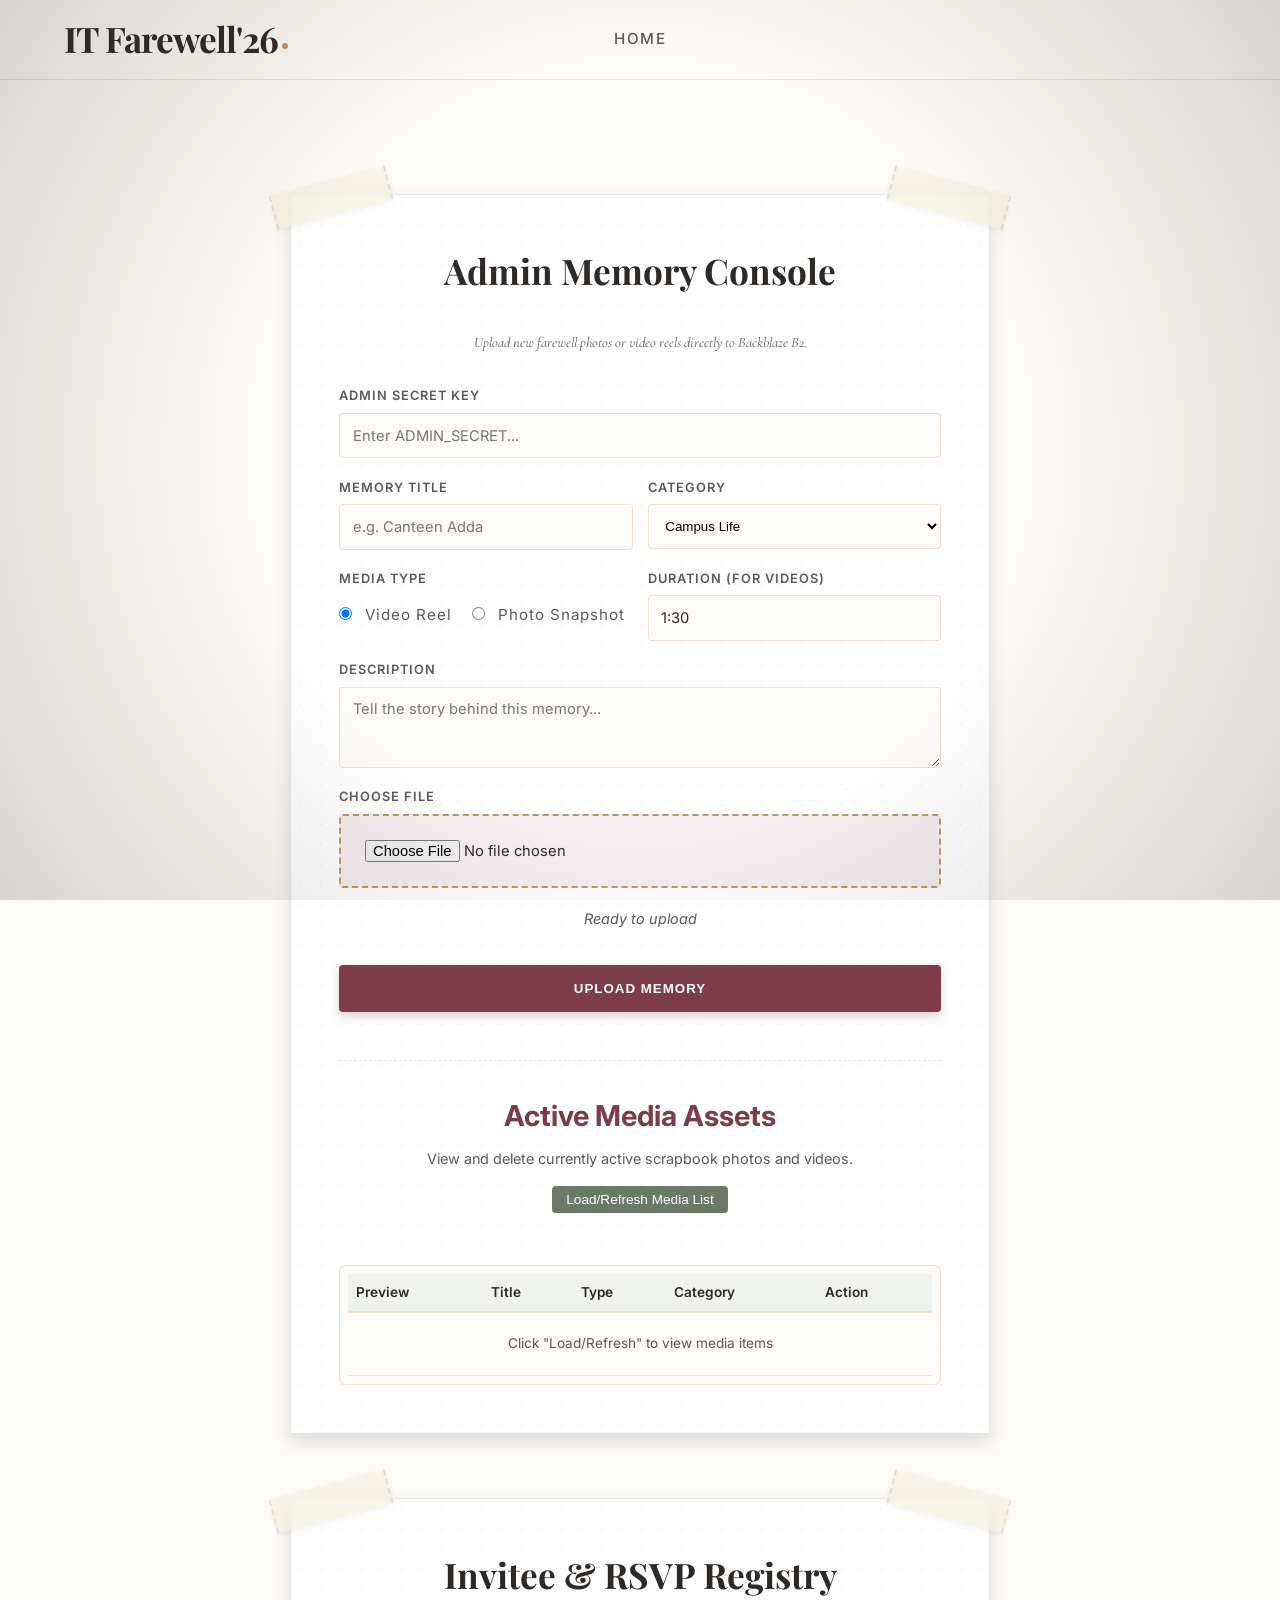
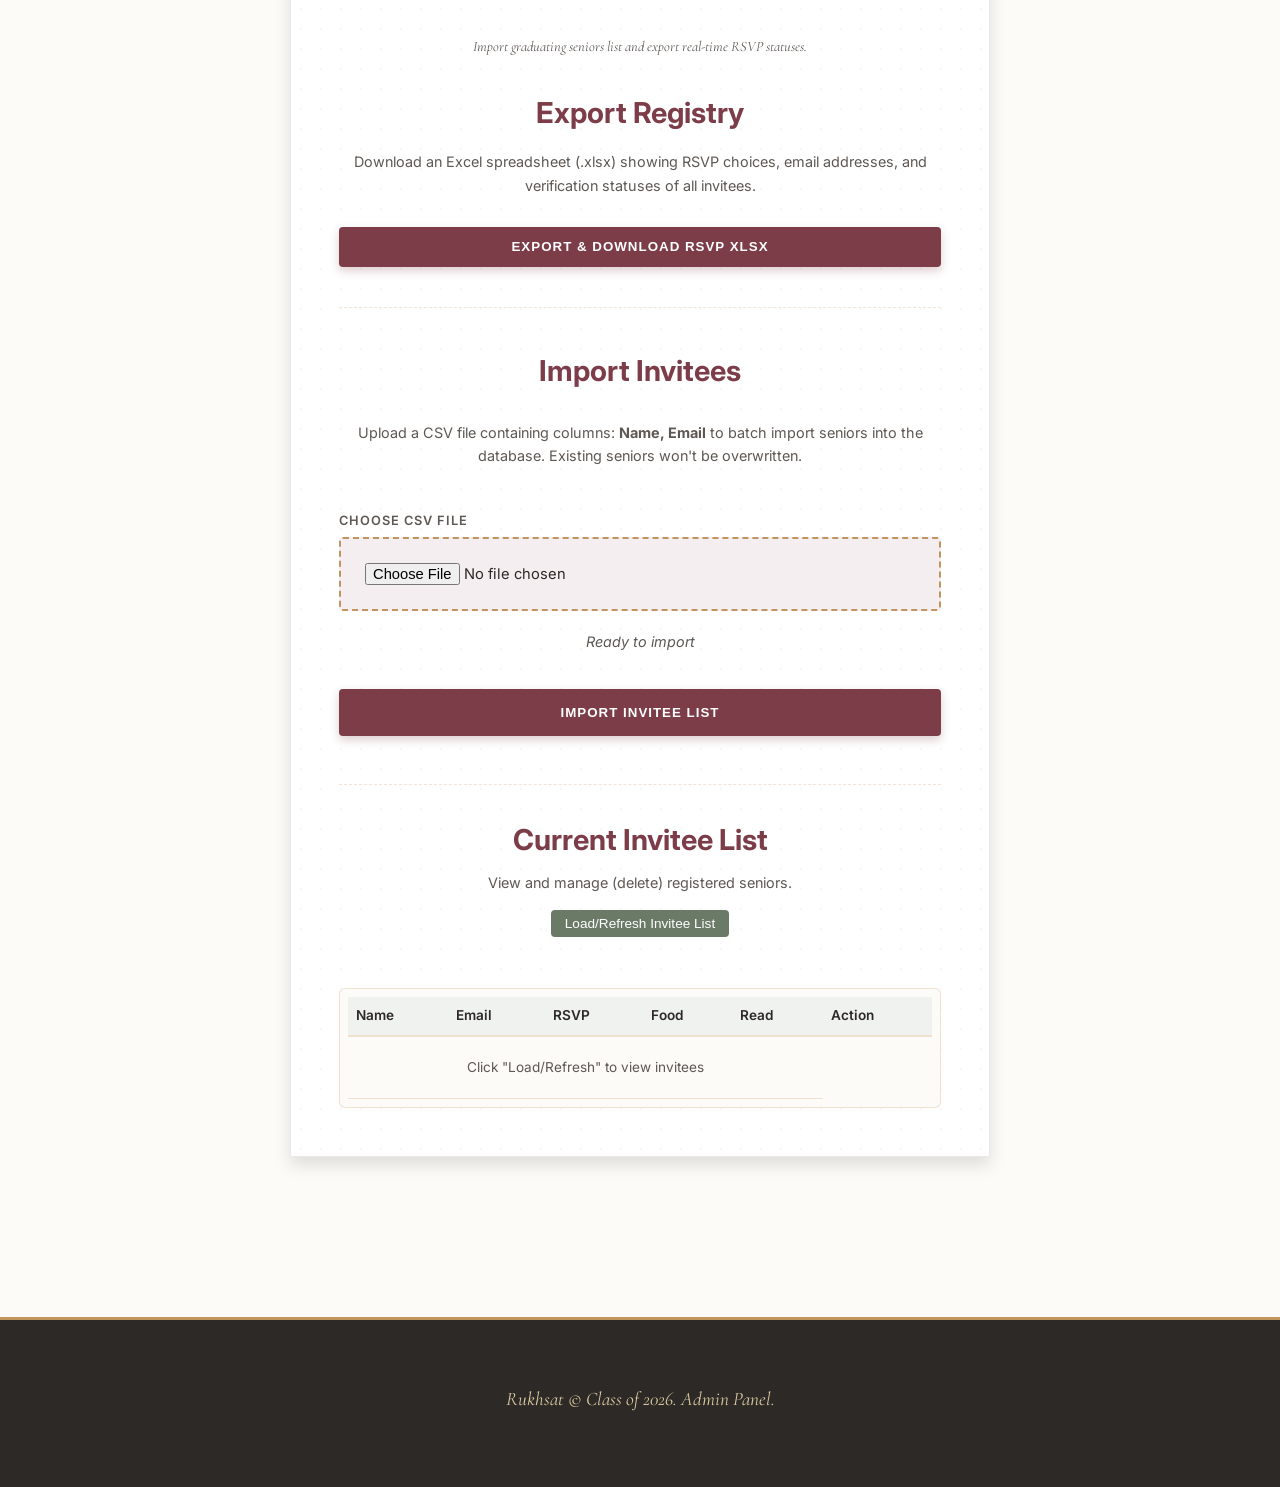
==== commit 1968bcb6: "QR logo + Reader question added" ====
--- a/admin.html
+++ b/admin.html
@@ -306,6 +306,7 @@
                 <th>Email</th>
                 <th>RSVP</th>
                 <th>Food</th>
+                <th>Read</th>
                 <th>Action</th>
               </tr>
             </thead>
@@ -738,6 +739,7 @@
                   email
                   rsvpStatus
                   foodPreference
+                  likesReading
                   verified
                 }
               }
@@ -754,7 +756,7 @@
             const data = result.data.listInvitees;
             inviteesTbody.innerHTML = '';
             if (data.length === 0) {
-              inviteesTbody.innerHTML = `<tr><td colspan="5" style="text-align: center; color: var(--text-muted); padding: 20px 10px;">No invitees found in database.</td></tr>`;
+              inviteesTbody.innerHTML = `<tr><td colspan="6" style="text-align: center; color: var(--text-muted); padding: 20px 10px;">No invitees found in database.</td></tr>`;
               return;
             }
 
@@ -775,11 +777,17 @@
                 foodPref = item.foodPreference === 'veg' ? '🥦 Veg' : '🥩 Non-Veg';
               }
 
+              let readingPref = '-';
+              if (item.likesReading) {
+                readingPref = item.likesReading === 'yes' ? '<span style="color: #388e3c;">📖 Yes</span>' : '<span style="color: #7c3d49;">✖ No</span>';
+              }
+
               tr.innerHTML = `
                 <td style="font-weight: 500;">${item.name}</td>
                 <td style="word-break: break-all;">${item.email}</td>
                 <td>${rsvpBadge}</td>
                 <td>${foodPref}</td>
+                <td>${readingPref}</td>
                 <td>
                   <button class="btn-delete" data-id="${item.id}">Delete</button>
                 </td>
--- a/styles.css
+++ b/styles.css
@@ -1,2382 +1,2613 @@
-/* 
+/*
  * RUKHSAT — College Farewell CSS Stylesheet
  * Elegant, nostalgic, responsive, and detail-rich layout.
  */
 
 :root {
-  /* Color Palette */
-  --bg-linen: #fdfbf7;
-  --text-charcoal: #2d2926;
-  --text-muted: #5e5854;
-  --sepia-gold: #c2945d;
-  --sepia-gold-dark: #a17743;
-  --rose-burgundy: #7c3d49;
-  --rose-burgundy-light: #f5eef0;
-  --sage-green: #6b7a67;
-  --sage-green-light: #eff2ef;
-  --wood-brown: #3d2516;
-  --card-shadow: 0 10px 25px rgba(45, 41, 38, 0.08);
-  --polaroid-shadow: 0 8px 16px rgba(0, 0, 0, 0.12);
-  --border-sepia: rgba(194, 148, 93, 0.25);
-  --sticky-yellow: #fef6c9;
-  --sticky-pink: #ffd3e2;
-  --sticky-blue: #d4f0fc;
-  --sticky-green: #e2fcd4;
-
-  /* Fonts */
-  --font-title: 'Playfair Display', Georgia, serif;
-  --font-serif: 'Cormorant Garamond', serif;
-  --font-sans: 'Inter', sans-serif;
-  --font-cursive: 'Caveat', cursive;
-
-  /* Layout */
-  --navbar-height: 80px;
-  --transition-speed: 0.3s;
+    /* Color Palette */
+    --bg-linen: #fdfbf7;
+    --text-charcoal: #2d2926;
+    --text-muted: #5e5854;
+    --sepia-gold: #c2945d;
+    --sepia-gold-dark: #a17743;
+    --rose-burgundy: #7c3d49;
+    --rose-burgundy-light: #f5eef0;
+    --sage-green: #6b7a67;
+    --sage-green-light: #eff2ef;
+    --wood-brown: #3d2516;
+    --card-shadow: 0 10px 25px rgba(45, 41, 38, 0.08);
+    --polaroid-shadow: 0 8px 16px rgba(0, 0, 0, 0.12);
+    --border-sepia: rgba(194, 148, 93, 0.25);
+    --sticky-yellow: #fef6c9;
+    --sticky-pink: #ffd3e2;
+    --sticky-blue: #d4f0fc;
+    --sticky-green: #e2fcd4;
+
+    /* Fonts */
+    --font-title: "Playfair Display", Georgia, serif;
+    --font-serif: "Cormorant Garamond", serif;
+    --font-sans: "Inter", sans-serif;
+    --font-cursive: "Caveat", cursive;
+
+    /* Layout */
+    --navbar-height: 80px;
+    --transition-speed: 0.3s;
 }
 
 /* 1. Global Reset & Scrollbars */
 * {
-  box-sizing: border-box;
-  margin: 0;
-  padding: 0;
-  scroll-behavior: smooth;
+    box-sizing: border-box;
+    margin: 0;
+    padding: 0;
+    scroll-behavior: smooth;
 }
 
 body {
-  background-color: var(--bg-linen);
-  color: var(--text-charcoal);
-  font-family: var(--font-sans);
-  overflow-x: hidden;
-  line-height: 1.6;
+    background-color: var(--bg-linen);
+    color: var(--text-charcoal);
+    font-family: var(--font-sans);
+    overflow-x: hidden;
+    line-height: 1.6;
 }
 
 /* Custom Scrollbar styled like vintage scroll */
 ::-webkit-scrollbar {
-  width: 10px;
+    width: 10px;
 }
 ::-webkit-scrollbar-track {
-  background: #f4efdf;
-  border-left: 1px solid var(--border-sepia);
+    background: #f4efdf;
+    border-left: 1px solid var(--border-sepia);
 }
 ::-webkit-scrollbar-thumb {
-  background: var(--sepia-gold);
-  border-radius: 5px;
+    background: var(--sepia-gold);
+    border-radius: 5px;
 }
 ::-webkit-scrollbar-thumb:hover {
-  background: var(--sepia-gold-dark);
+    background: var(--sepia-gold-dark);
 }
 
 /* 2. Aesthetic Film Overlays */
 .film-grain {
-  position: fixed;
-  top: 0;
-  left: 0;
-  width: 100%;
-  height: 100%;
-  /* High quality noise generation using SVG data URL */
-  background-image: url("data:image/svg+xml,%3Csvg viewBox='0 0 200 200' xmlns='http://www.w3.org/2000/svg'%3E%3Cfilter id='noiseFilter'%3E%3CfeTurbulence type='fractalNoise' baseFrequency='0.8' numOctaves='3' stitchTiles='stitch'/%3E%3C/filter%3E%3Crect width='100%25' height='100%25' filter='url(%23noiseFilter)'/%3E%3C/svg%3E");
-  opacity: 0.05;
-  pointer-events: none;
-  z-index: 9999;
-  mix-blend-mode: overlay;
-  animation: grain-dance 0.5s steps(10) infinite;
+    position: fixed;
+    top: 0;
+    left: 0;
+    width: 100%;
+    height: 100%;
+    /* High quality noise generation using SVG data URL */
+    background-image: url("data:image/svg+xml,%3Csvg viewBox='0 0 200 200' xmlns='http://www.w3.org/2000/svg'%3E%3Cfilter id='noiseFilter'%3E%3CfeTurbulence type='fractalNoise' baseFrequency='0.8' numOctaves='3' stitchTiles='stitch'/%3E%3C/filter%3E%3Crect width='100%25' height='100%25' filter='url(%23noiseFilter)'/%3E%3C/svg%3E");
+    opacity: 0.05;
+    pointer-events: none;
+    z-index: 9999;
+    mix-blend-mode: overlay;
+    animation: grain-dance 0.5s steps(10) infinite;
 }
 
 @keyframes grain-dance {
-  0%, 100% { transform: translate(0, 0); }
-  10% { transform: translate(-1%, -1%); }
-  20% { transform: translate(1%, 2%); }
-  30% { transform: translate(-2%, -2%); }
-  40% { transform: translate(1%, 3%); }
-  50% { transform: translate(-1%, 1%); }
-  60% { transform: translate(2%, -1%); }
-  70% { transform: translate(-2%, 1%); }
-  80% { transform: translate(1%, -2%); }
-  90% { transform: translate(-1%, 3%); }
+    0%,
+    100% {
+        transform: translate(0, 0);
+    }
+    10% {
+        transform: translate(-1%, -1%);
+    }
+    20% {
+        transform: translate(1%, 2%);
+    }
+    30% {
+        transform: translate(-2%, -2%);
+    }
+    40% {
+        transform: translate(1%, 3%);
+    }
+    50% {
+        transform: translate(-1%, 1%);
+    }
+    60% {
+        transform: translate(2%, -1%);
+    }
+    70% {
+        transform: translate(-2%, 1%);
+    }
+    80% {
+        transform: translate(1%, -2%);
+    }
+    90% {
+        transform: translate(-1%, 3%);
+    }
 }
 
 .vignette {
-  position: fixed;
-  top: 0;
-  left: 0;
-  width: 100%;
-  height: 100%;
-  background: radial-gradient(circle, rgba(0,0,0,0) 50%, rgba(45,41,38,0.18) 100%);
-  pointer-events: none;
-  z-index: 9998;
+    position: fixed;
+    top: 0;
+    left: 0;
+    width: 100%;
+    height: 100%;
+    background: radial-gradient(
+        circle,
+        rgba(0, 0, 0, 0) 50%,
+        rgba(45, 41, 38, 0.18) 100%
+    );
+    pointer-events: none;
+    z-index: 9998;
+}
+
+/* 2.1 Decorative Corner GIFs (Desktop Only) */
+.corner-gif {
+    position: fixed;
+    bottom: 0;
+    width: 320px;
+    height: auto;
+    z-index: 995;
+    pointer-events: none;
+    transition:
+        opacity 0.5s ease,
+        transform 0.5s ease;
+    opacity: 0.8;
+}
+
+.corner-gif.hidden {
+    opacity: 0;
+    transform: translateY(20px);
+}
+
+.corner-gif img {
+    width: 100%;
+    height: auto;
+}
+
+.corner-gif-left {
+    left: 0;
+}
+
+.corner-gif-right {
+    right: 0;
+}
+
+@media (max-width: 768px) {
+    .corner-gif {
+        display: none !important;
+    }
 }
 
 /* 3. Sticky Masking Tape Effect */
 .tape-sticker {
-  position: absolute;
-  width: 120px;
-  height: 35px;
-  background-color: rgba(244, 239, 223, 0.7);
-  box-shadow: 0 2px 5px rgba(0, 0, 0, 0.05);
-  backdrop-filter: blur(2px);
-  z-index: 10;
-  border-left: 2px dashed rgba(0, 0, 0, 0.08);
-  border-right: 2px dashed rgba(0, 0, 0, 0.08);
-  transform: rotate(-3deg);
+    position: absolute;
+    width: 120px;
+    height: 35px;
+    background-color: rgba(244, 239, 223, 0.7);
+    box-shadow: 0 2px 5px rgba(0, 0, 0, 0.05);
+    backdrop-filter: blur(2px);
+    z-index: 10;
+    border-left: 2px dashed rgba(0, 0, 0, 0.08);
+    border-right: 2px dashed rgba(0, 0, 0, 0.08);
+    transform: rotate(-3deg);
 }
 
 .sticker-top-left {
-  top: -15px;
-  left: -20px;
-  transform: rotate(-15deg);
+    top: -15px;
+    left: -20px;
+    transform: rotate(-15deg);
 }
 
 .sticker-top-right {
-  top: -15px;
-  right: -20px;
-  transform: rotate(15deg);
+    top: -15px;
+    right: -20px;
+    transform: rotate(15deg);
 }
 
 .card-illustration .scribble {
-  font-family: var(--font-cursive);
-  font-size: 1.8rem;
-  color: var(--rose-burgundy);
-  opacity: 0.85;
-  display: inline-block;
-  transform: rotate(-5deg);
+    font-family: var(--font-cursive);
+    font-size: 1.8rem;
+    color: var(--rose-burgundy);
+    opacity: 0.85;
+    display: inline-block;
+    transform: rotate(-5deg);
 }
 
 /* 4. Navbar Navigation */
 .navbar {
-  position: fixed;
-  top: 0;
-  left: 0;
-  width: 100%;
-  height: var(--navbar-height);
-  background: rgba(253, 251, 247, 0.85);
-  backdrop-filter: blur(12px);
-  border-bottom: 1px solid var(--border-sepia);
-  display: flex;
-  justify-content: space-between;
-  align-items: center;
-  padding: 0 4rem;
-  z-index: 990;
-  transition: all var(--transition-speed) ease;
+    position: fixed;
+    top: 0;
+    left: 0;
+    width: 100%;
+    height: var(--navbar-height);
+    background: rgba(253, 251, 247, 0.85);
+    backdrop-filter: blur(12px);
+    border-bottom: 1px solid var(--border-sepia);
+    display: flex;
+    justify-content: space-between;
+    align-items: center;
+    padding: 0 4rem;
+    z-index: 990;
+    transition: all var(--transition-speed) ease;
 }
 
 .navbar.scrolled {
-  height: 70px;
-  background: rgba(253, 251, 247, 0.95);
-  box-shadow: 0 5px 20px rgba(0,0,0,0.05);
+    height: 70px;
+    background: rgba(253, 251, 247, 0.95);
+    box-shadow: 0 5px 20px rgba(0, 0, 0, 0.05);
 }
 
 .logo {
-  font-family: var(--font-title);
-  font-size: 2.2rem;
-  font-weight: 700;
-  color: var(--text-charcoal);
-  letter-spacing: -1px;
-  position: relative;
+    font-family: var(--font-title);
+    font-size: 2.2rem;
+    font-weight: 700;
+    color: var(--text-charcoal);
+    letter-spacing: -1px;
+    position: relative;
+    flex: 1;
 }
 
 .logo::after {
-  content: '';
-  position: absolute;
-  bottom: 5px;
-  right: -8px;
-  width: 6px;
-  height: 6px;
-  background-color: var(--sepia-gold);
-  border-radius: 50%;
+    content: "";
+    display: inline-block;
+    width: 6px;
+    height: 6px;
+    background-color: var(--sepia-gold);
+    border-radius: 50%;
+    margin-left: 4px;
+    vertical-align: baseline;
+    margin-bottom: 4px;
 }
 
 .nav-links {
-  display: flex;
-  gap: 2.5rem;
+    display: flex;
+    gap: 2.5rem;
+    justify-content: center;
+    flex: 1;
 }
 
 .nav-links a {
-  text-decoration: none;
-  font-size: 0.95rem;
-  font-weight: 500;
-  color: var(--text-muted);
-  text-transform: uppercase;
-  letter-spacing: 1.5px;
-  position: relative;
-  padding: 5px 0;
-  transition: color var(--transition-speed) ease;
+    text-decoration: none;
+    font-size: 0.95rem;
+    font-weight: 500;
+    color: var(--text-muted);
+    text-transform: uppercase;
+    letter-spacing: 1.5px;
+    position: relative;
+    padding: 5px 0;
+    transition: color var(--transition-speed) ease;
 }
 
 .nav-links a:hover,
 .nav-links a.active {
-  color: var(--text-charcoal);
+    color: var(--text-charcoal);
 }
 
 .nav-links a::after {
-  content: '';
-  position: absolute;
-  bottom: 0;
-  left: 0;
-  width: 0;
-  height: 2px;
-  background-color: var(--sepia-gold);
-  transition: width var(--transition-speed) ease;
+    content: "";
+    position: absolute;
+    bottom: 0;
+    left: 0;
+    width: 0;
+    height: 2px;
+    background-color: var(--sepia-gold);
+    transition: width var(--transition-speed) ease;
 }
 
 .nav-links a:hover::after,
 .nav-links a.active::after {
-  width: 100%;
+    width: 100%;
 }
 
 .header-actions {
-  display: flex;
-  align-items: center;
-  gap: 12px;
+    display: flex;
+    align-items: center;
+    gap: 12px;
+    justify-content: flex-end;
+    flex: 1;
 }
 
 /* Minimalist Music Toggle button in Navbar */
 .music-toggle-btn {
-  background: var(--rose-burgundy-light);
-  border: 1px solid rgba(124, 61, 73, 0.2);
-  color: var(--rose-burgundy);
-  padding: 0.5rem 1.2rem;
-  border-radius: 30px;
-  font-size: 0.85rem;
-  font-weight: 600;
-  letter-spacing: 0.5px;
-  display: flex;
-  align-items: center;
-  gap: 8px;
-  cursor: pointer;
-  transition: all var(--transition-speed) ease;
+    background: var(--rose-burgundy-light);
+    border: 1px solid rgba(124, 61, 73, 0.2);
+    color: var(--rose-burgundy);
+    padding: 0.5rem 1.2rem;
+    border-radius: 30px;
+    font-size: 0.85rem;
+    font-weight: 600;
+    letter-spacing: 0.5px;
+    display: flex;
+    align-items: center;
+    gap: 8px;
+    cursor: pointer;
+    transition: all var(--transition-speed) ease;
 }
 
 .music-toggle-btn:hover {
-  background: var(--rose-burgundy);
-  color: white;
-  transform: translateY(-2px);
+    background: var(--rose-burgundy);
+    color: white;
+    transform: translateY(-2px);
 }
 
 .music-icon {
-  width: 16px;
-  height: 16px;
+    width: 16px;
+    height: 16px;
 }
 
 .music-icon.playing {
-  animation: pulse-music 1.2s infinite ease-in-out;
+    animation: pulse-music 1.2s infinite ease-in-out;
 }
 
 @keyframes pulse-music {
-  0%, 100% { transform: scale(1); }
-  50% { transform: scale(1.2); }
+    0%,
+    100% {
+        transform: scale(1);
+    }
+    50% {
+        transform: scale(1.2);
+    }
 }
 
 /* 5. Floating Compact Cassette Tape Player */
 .cassette-widget {
-  position: fixed;
-  bottom: 25px;
-  left: 25px;
-  width: 320px;
-  background: #f3edd7;
-  border: 4px solid var(--text-charcoal);
-  border-radius: 12px;
-  box-shadow: 0 15px 35px rgba(0,0,0,0.25);
-  z-index: 1000;
-  transition: transform 0.5s cubic-bezier(0.175, 0.885, 0.32, 1.275);
-  transform: translateY(0);
+    position: fixed;
+    bottom: 25px;
+    left: 25px;
+    width: 320px;
+    background: #f3edd7;
+    border: 4px solid var(--text-charcoal);
+    border-radius: 12px;
+    box-shadow: 0 15px 35px rgba(0, 0, 0, 0.25);
+    z-index: 1000;
+    transition: transform 0.5s
+        cubic-bezier(0.175, 0.885, 0.32, 1.275);
+    transform: translateY(0);
 }
 
 .cassette-widget.hidden {
-  display: none;
+    display: none;
 }
 
 .cassette-widget.collapsed {
-  transform: translateY(calc(100% - 40px));
+    transform: translateY(calc(100% - 40px));
 }
 
 .widget-toggle {
-  height: 40px;
-  background: var(--text-charcoal);
-  color: #fff;
-  display: flex;
-  justify-content: center;
-  align-items: center;
-  font-size: 0.85rem;
-  font-weight: 600;
-  letter-spacing: 1px;
-  cursor: pointer;
-  border-top-left-radius: 6px;
-  border-top-right-radius: 6px;
-  text-transform: uppercase;
+    height: 40px;
+    background: var(--text-charcoal);
+    color: #fff;
+    display: flex;
+    justify-content: center;
+    align-items: center;
+    font-size: 0.85rem;
+    font-weight: 600;
+    letter-spacing: 1px;
+    cursor: pointer;
+    border-top-left-radius: 6px;
+    border-top-right-radius: 6px;
+    text-transform: uppercase;
 }
 
 .cassette-body {
-  padding: 15px;
-  position: relative;
-  background: #ecdcb9;
-  border-bottom: 2px solid rgba(0,0,0,0.1);
-  overflow: hidden;
+    padding: 15px;
+    position: relative;
+    background: #ecdcb9;
+    border-bottom: 2px solid rgba(0, 0, 0, 0.1);
+    overflow: hidden;
 }
 
 /* Decorative screws on tape */
 .cassette-screws {
-  position: absolute;
-  width: 8px;
-  height: 8px;
-  background: #a19c8d;
-  border-radius: 50%;
-  box-shadow: inset 1px 1px 2px rgba(0,0,0,0.4);
-}
-.screw-tl { top: 6px; left: 6px; }
-.screw-tr { top: 6px; right: 6px; }
-.screw-bl { bottom: 6px; left: 6px; }
-.screw-br { bottom: 6px; right: 6px; }
+    position: absolute;
+    width: 8px;
+    height: 8px;
+    background: #a19c8d;
+    border-radius: 50%;
+    box-shadow: inset 1px 1px 2px rgba(0, 0, 0, 0.4);
+}
+.screw-tl {
+    top: 6px;
+    left: 6px;
+}
+.screw-tr {
+    top: 6px;
+    right: 6px;
+}
+.screw-bl {
+    bottom: 6px;
+    left: 6px;
+}
+.screw-br {
+    bottom: 6px;
+    right: 6px;
+}
 
 .cassette-label {
-  background: #f4efdf;
-  border: 2px solid var(--text-charcoal);
-  border-radius: 6px;
-  padding: 8px;
-  position: relative;
+    background: #f4efdf;
+    border: 2px solid var(--text-charcoal);
+    border-radius: 6px;
+    padding: 8px;
+    position: relative;
 }
 
 .label-header {
-  display: flex;
-  justify-content: space-between;
-  font-size: 0.65rem;
-  font-weight: 700;
-  border-bottom: 1.5px solid var(--text-charcoal);
-  padding-bottom: 4px;
-  color: var(--text-charcoal);
+    display: flex;
+    justify-content: space-between;
+    font-size: 0.65rem;
+    font-weight: 700;
+    border-bottom: 1.5px solid var(--text-charcoal);
+    padding-bottom: 4px;
+    color: var(--text-charcoal);
 }
 
 .label-title {
-  font-family: var(--font-cursive);
-  font-size: 0.95rem;
-  font-weight: 600;
-  color: var(--rose-burgundy);
+    font-family: var(--font-cursive);
+    font-size: 0.95rem;
+    font-weight: 600;
+    color: var(--rose-burgundy);
 }
 
 .cassette-window {
-  width: 140px;
-  height: 42px;
-  background: rgba(45, 41, 38, 0.85);
-  border: 3px solid var(--text-charcoal);
-  border-radius: 4px;
-  margin: 10px auto 4px auto;
-  position: relative;
-  display: flex;
-  justify-content: space-between;
-  align-items: center;
-  padding: 0 15px;
+    width: 140px;
+    height: 42px;
+    background: rgba(45, 41, 38, 0.85);
+    border: 3px solid var(--text-charcoal);
+    border-radius: 4px;
+    margin: 10px auto 4px auto;
+    position: relative;
+    display: flex;
+    justify-content: space-between;
+    align-items: center;
+    padding: 0 15px;
 }
 
 .reel {
-  width: 26px;
-  height: 26px;
-  background: #ecdcb9;
-  border: 3px dashed var(--text-charcoal);
-  border-radius: 50%;
-  position: relative;
-  display: flex;
-  justify-content: center;
-  align-items: center;
+    width: 26px;
+    height: 26px;
+    background: #ecdcb9;
+    border: 3px dashed var(--text-charcoal);
+    border-radius: 50%;
+    position: relative;
+    display: flex;
+    justify-content: center;
+    align-items: center;
 }
 
 .reel-playing {
-  animation: spin-reel 4s linear infinite;
+    animation: spin-reel 4s linear infinite;
 }
 
 @keyframes spin-reel {
-  100% { transform: rotate(360deg); }
+    100% {
+        transform: rotate(360deg);
+    }
 }
 
 .spoke {
-  position: absolute;
-  background: var(--text-charcoal);
-}
-.spoke-1 { width: 3px; height: 16px; }
-.spoke-2 { width: 16px; height: 3px; }
+    position: absolute;
+    background: var(--text-charcoal);
+}
+.spoke-1 {
+    width: 3px;
+    height: 16px;
+}
+.spoke-2 {
+    width: 16px;
+    height: 3px;
+}
 .spoke-3 {
-  width: 14px;
-  height: 14px;
-  border-radius: 50%;
-  background: none;
-  border: 2.5px solid var(--text-charcoal);
+    width: 14px;
+    height: 14px;
+    border-radius: 50%;
+    background: none;
+    border: 2.5px solid var(--text-charcoal);
 }
 
 .tape-shadow {
-  position: absolute;
-  top: 50%;
-  left: 50%;
-  transform: translate(-50%, -50%);
-  width: 80px;
-  height: 12px;
-  background: rgba(124, 61, 73, 0.4);
-  filter: blur(2px);
-  border-radius: 10px;
+    position: absolute;
+    top: 50%;
+    left: 50%;
+    transform: translate(-50%, -50%);
+    width: 80px;
+    height: 12px;
+    background: rgba(124, 61, 73, 0.4);
+    filter: blur(2px);
+    border-radius: 10px;
 }
 
 .cassette-bottom {
-  display: flex;
-  justify-content: center;
-  margin-top: 6px;
+    display: flex;
+    justify-content: center;
+    margin-top: 6px;
 }
 
 .bottom-trapezoid {
-  width: 100px;
-  height: 10px;
-  background: #dbcaa0;
-  border: 2px solid var(--text-charcoal);
-  border-bottom: none;
-  border-radius: 2px 2px 0 0;
+    width: 100px;
+    height: 10px;
+    background: #dbcaa0;
+    border: 2px solid var(--text-charcoal);
+    border-bottom: none;
+    border-radius: 2px 2px 0 0;
 }
 
 /* Tape player action controls */
 .player-controls {
-  background: var(--text-charcoal);
-  display: flex;
-  align-items: center;
-  justify-content: space-between;
-  padding: 8px 12px;
-  gap: 8px;
-  color: #fff;
-  border-bottom-left-radius: 8px;
-  border-bottom-right-radius: 8px;
+    background: var(--text-charcoal);
+    display: flex;
+    align-items: center;
+    justify-content: space-between;
+    padding: 8px 12px;
+    gap: 8px;
+    color: #fff;
+    border-bottom-left-radius: 8px;
+    border-bottom-right-radius: 8px;
 }
 
 .ctrl-btn {
-  background: none;
-  border: none;
-  color: #f3edd7;
-  width: 28px;
-  height: 28px;
-  cursor: pointer;
-  display: flex;
-  align-items: center;
-  justify-content: center;
-  transition: color var(--transition-speed) ease;
-  flex-shrink: 0;
+    background: none;
+    border: none;
+    color: #f3edd7;
+    width: 28px;
+    height: 28px;
+    cursor: pointer;
+    display: flex;
+    align-items: center;
+    justify-content: center;
+    transition: color var(--transition-speed) ease;
+    flex-shrink: 0;
 }
 
 .ctrl-btn:hover {
-  color: var(--sepia-gold);
+    color: var(--sepia-gold);
 }
 
 .close-btn:hover {
-  color: #ffd3e2;
-}
-
-.play-svg, .pause-svg, .mute-svg, .unmute-svg {
-  width: 18px;
-  height: 18px;
+    color: #ffd3e2;
+}
+
+.play-svg,
+.pause-svg,
+.mute-svg,
+.unmute-svg {
+    width: 18px;
+    height: 18px;
 }
 
 .hidden {
-  display: none !important;
+    display: none !important;
 }
 
 .track-info {
-  flex-grow: 1;
-  overflow: hidden;
-  font-size: 0.68rem;
-  font-family: monospace;
-  display: flex;
-  flex-direction: column;
-  gap: 2px;
-  min-width: 0;
+    flex-grow: 1;
+    overflow: hidden;
+    font-size: 0.68rem;
+    font-family: monospace;
+    display: flex;
+    flex-direction: column;
+    gap: 2px;
+    min-width: 0;
 }
 
 .track-title-ticker {
-  white-space: nowrap;
-  overflow: hidden;
-  position: relative;
-  width: 100%;
+    white-space: nowrap;
+    overflow: hidden;
+    position: relative;
+    width: 100%;
 }
 
 .ticker-text {
-  display: inline-block;
-  padding-left: 100%;
-  animation: ticker-slide 15s linear infinite;
-  color: #f4efdf;
+    display: inline-block;
+    padding-left: 100%;
+    animation: ticker-slide 15s linear infinite;
+    color: #f4efdf;
 }
 
 @keyframes ticker-slide {
-  0% { transform: translate3d(0, 0, 0); }
-  100% { transform: translate3d(-100%, 0, 0); }
+    0% {
+        transform: translate3d(0, 0, 0);
+    }
+    100% {
+        transform: translate3d(-100%, 0, 0);
+    }
 }
 
 .track-time {
-  color: var(--sepia-gold);
+    color: var(--sepia-gold);
 }
 
 /* 6. Scrapbook Cards & Layout Units */
 .scrapbook-page {
-  background: #fff;
-  border: 1px solid rgba(45, 41, 38, 0.1);
-  box-shadow: var(--polaroid-shadow);
-  position: relative;
-  padding: 3.5rem;
-  background-image: radial-gradient(rgba(0, 0, 0, 0.03) 1px, transparent 1px);
-  background-size: 20px 20px;
+    background: #fff;
+    border: 1px solid rgba(45, 41, 38, 0.1);
+    box-shadow: var(--polaroid-shadow);
+    position: relative;
+    padding: 3.5rem;
+    background-image: radial-gradient(
+        rgba(0, 0, 0, 0.03) 1px,
+        transparent 1px
+    );
+    background-size: 20px 20px;
 }
 
 /* 7. Hero Section */
 .hero-section {
-  padding: calc(var(--navbar-height) + 2rem) 4rem 4rem 4rem;
-  min-height: 95vh;
-  display: flex;
-  align-items: center;
-  justify-content: center;
+    padding: calc(var(--navbar-height) + 2rem) 4rem 4rem
+        4rem;
+    min-height: 95vh;
+    display: flex;
+    align-items: center;
+    justify-content: center;
 }
 
 .hero-card {
-  width: 100%;
-  max-width: 1200px;
-  display: flex;
-  flex-direction: column;
-  align-items: center;
-  text-align: center;
-  border-radius: 4px;
+    width: 100%;
+    max-width: 1200px;
+    display: flex;
+    flex-direction: column;
+    align-items: center;
+    text-align: center;
+    border-radius: 4px;
 }
 
 .retro-badge {
-  font-size: 0.8rem;
-  font-weight: 600;
-  text-transform: uppercase;
-  letter-spacing: 3px;
-  color: var(--sepia-gold);
-  border: 1.5px solid var(--sepia-gold);
-  padding: 6px 16px;
-  border-radius: 50px;
-  display: inline-block;
-  margin-bottom: 1.5rem;
+    font-size: 0.8rem;
+    font-weight: 600;
+    text-transform: uppercase;
+    letter-spacing: 3px;
+    color: var(--sepia-gold);
+    border: 1.5px solid var(--sepia-gold);
+    padding: 6px 16px;
+    border-radius: 50px;
+    display: inline-block;
+    margin-bottom: 1.5rem;
 }
 
 .hero-title {
-  font-family: var(--font-title);
-  font-size: 6.5rem;
-  font-weight: 900;
-  line-height: 1;
-  color: var(--text-charcoal);
-  margin-bottom: 1.5rem;
-  position: relative;
-  animation: handwriting-fade 1.5s ease-out;
+    font-family: var(--font-title);
+    font-size: 6.5rem;
+    font-weight: 900;
+    line-height: 1;
+    color: var(--text-charcoal);
+    margin-bottom: 1.5rem;
+    position: relative;
+    animation: handwriting-fade 1.5s ease-out;
 }
 
 @keyframes handwriting-fade {
-  from { opacity: 0; transform: translateY(20px); }
-  to { opacity: 1; transform: translateY(0); }
+    from {
+        opacity: 0;
+        transform: translateY(20px);
+    }
+    to {
+        opacity: 1;
+        transform: translateY(0);
+    }
 }
 
 .hero-subtitle {
-  font-family: var(--font-serif);
-  font-size: 2rem;
-  font-style: italic;
-  color: var(--text-muted);
-  max-width: 750px;
-  margin: 0 auto 3.5rem auto;
-  line-height: 1.4;
+    font-family: var(--font-serif);
+    font-size: 2rem;
+    font-style: italic;
+    color: var(--text-muted);
+    max-width: 750px;
+    margin: 0 auto 3.5rem auto;
+    line-height: 1.4;
 }
 
 .hero-subtitle .subtitle-en {
-  font-family: var(--font-sans);
-  font-size: 1.1rem;
-  font-style: normal;
-  display: inline-block;
-  margin-top: 12px;
-  letter-spacing: 0.5px;
-  font-weight: 400;
-  color: var(--text-muted);
+    font-family: var(--font-sans);
+    font-size: 1.1rem;
+    font-style: normal;
+    display: inline-block;
+    margin-top: 12px;
+    letter-spacing: 0.5px;
+    font-weight: 400;
+    color: var(--text-muted);
 }
 
 .typing-cursor {
-  font-weight: 400;
-  font-size: 1.2rem;
-  color: var(--sepia-gold);
-  animation: blink-cursor 0.8s step-end infinite;
-  display: inline-block;
-  margin-left: 3px;
-  vertical-align: middle;
+    font-weight: 400;
+    font-size: 1.2rem;
+    color: var(--sepia-gold);
+    animation: blink-cursor 0.8s step-end infinite;
+    display: inline-block;
+    margin-left: 3px;
+    vertical-align: middle;
 }
 
 @keyframes blink-cursor {
-  from, to { opacity: 1; }
-  50% { opacity: 0; }
-}
-
+    from,
+    to {
+        opacity: 1;
+    }
+    50% {
+        opacity: 0;
+    }
+}
 
 /* Polaroid Fan Stack Showcase */
 .polaroid-stack-container {
-  display: flex;
-  justify-content: center;
-  align-items: center;
-  gap: 3rem;
-  margin-bottom: 4rem;
-  width: 100%;
-  flex-wrap: wrap;
+    display: flex;
+    justify-content: center;
+    align-items: center;
+    gap: 3rem;
+    margin-bottom: 4rem;
+    width: 100%;
+    flex-wrap: wrap;
 }
 
 .showcase-polaroid {
-  background: white;
-  padding: 16px 16px 30px 16px;
-  width: 250px;
-  box-shadow: 0 12px 28px rgba(0,0,0,0.15);
-  border: 1px solid rgba(0,0,0,0.06);
-  transition: transform var(--transition-speed) cubic-bezier(0.175, 0.885, 0.32, 1.275);
+    background: white;
+    padding: 16px 16px 30px 16px;
+    width: 250px;
+    box-shadow: 0 12px 28px rgba(0, 0, 0, 0.15);
+    border: 1px solid rgba(0, 0, 0, 0.06);
+    transition: transform var(--transition-speed)
+        cubic-bezier(0.175, 0.885, 0.32, 1.275);
 }
 
 .showcase-polaroid:hover {
-  transform: scale(1.06) rotate(0deg) !important;
-  z-index: 100;
-}
-
-.polaroid-1 { transform: rotate(-5deg); }
-.polaroid-2 { transform: rotate(1deg) translateY(-10px); }
-.polaroid-3 { transform: rotate(6deg); }
+    transform: scale(1.06) rotate(0deg) !important;
+    z-index: 100;
+}
+
+.polaroid-1 {
+    transform: rotate(-5deg);
+}
+.polaroid-2 {
+    transform: rotate(1deg) translateY(-10px);
+}
+.polaroid-3 {
+    transform: rotate(6deg);
+}
 
 .polaroid-img-placeholder {
-  width: 100%;
-  height: 220px;
-  display: flex;
-  align-items: center;
-  justify-content: center;
-  border-radius: 2px;
-  box-shadow: inset 0 0 40px rgba(0,0,0,0.25);
-  position: relative;
+    width: 100%;
+    height: 220px;
+    display: flex;
+    align-items: center;
+    justify-content: center;
+    border-radius: 2px;
+    box-shadow: inset 0 0 40px rgba(0, 0, 0, 0.25);
+    position: relative;
 }
 
 .polaroid-img-placeholder img {
-  width: 100%;
-  height: 100%;
-  object-fit: cover;
-  object-position: center;
-  border-radius: 2px;
+    width: 100%;
+    height: 100%;
+    object-fit: cover;
+    object-position: center;
+    border-radius: 2px;
 }
 
 .custom-photo img.only-this {
-  width: 100%;
-  height: 100%;
-  object-fit: fill;
-  border-radius: 2px;
+    width: 100%;
+    height: 100%;
+    object-fit: fill;
+    border-radius: 2px;
 }
 
 .doodle-text {
-  font-family: var(--font-cursive);
-  color: #fff;
-  font-size: 2.2rem;
-  text-shadow: 2px 2px 4px rgba(0,0,0,0.5);
-  transform: rotate(-10deg);
+    font-family: var(--font-cursive);
+    color: #fff;
+    font-size: 2.2rem;
+    text-shadow: 2px 2px 4px rgba(0, 0, 0, 0.5);
+    transform: rotate(-10deg);
 }
 
 .polaroid-caption {
-  font-family: var(--font-cursive);
-  font-size: 1.4rem;
-  color: var(--text-charcoal);
-  margin-top: 15px;
-  text-align: center;
+    font-family: var(--font-cursive);
+    font-size: 1.4rem;
+    color: var(--text-charcoal);
+    margin-top: 15px;
+    text-align: center;
 }
 
 /* Stats Row */
 .stats-row {
-  display: flex;
-  justify-content: center;
-  align-items: center;
-  gap: 2rem;
-  margin-bottom: 2rem;
-  width: 100%;
-  max-width: 900px;
-  border-top: 1px solid var(--border-sepia);
-  border-bottom: 1px solid var(--border-sepia);
-  padding: 1.8rem 0;
+    display: flex;
+    justify-content: center;
+    align-items: center;
+    gap: 2rem;
+    margin-bottom: 2rem;
+    width: 100%;
+    max-width: 900px;
+    border-top: 1px solid var(--border-sepia);
+    border-bottom: 1px solid var(--border-sepia);
+    padding: 1.8rem 0;
 }
 
 .stat-item {
-  flex: 1;
+    flex: 1;
 }
 
 .stat-number {
-  display: block;
-  font-family: var(--font-title);
-  font-size: 2.8rem;
-  font-weight: 700;
-  color: var(--rose-burgundy);
-  line-height: 1.1;
+    display: block;
+    font-family: var(--font-title);
+    font-size: 2.8rem;
+    font-weight: 700;
+    color: var(--rose-burgundy);
+    line-height: 1.1;
 }
 
 .stat-label {
-  font-size: 0.85rem;
-  color: var(--text-muted);
-  text-transform: uppercase;
-  letter-spacing: 1px;
+    font-size: 0.85rem;
+    color: var(--text-muted);
+    text-transform: uppercase;
+    letter-spacing: 1px;
 }
 
 .stat-divider {
-  width: 1px;
-  height: 40px;
-  background-color: var(--border-sepia);
+    width: 1px;
+    height: 40px;
+    background-color: var(--border-sepia);
 }
 
 .scroll-down-indicator {
-  text-decoration: none;
-  display: flex;
-  flex-direction: column;
-  align-items: center;
-  color: var(--text-muted);
-  margin-top: 2rem;
-  transition: color var(--transition-speed) ease;
+    text-decoration: none;
+    display: flex;
+    flex-direction: column;
+    align-items: center;
+    color: var(--text-muted);
+    margin-top: 2rem;
+    transition: color var(--transition-speed) ease;
 }
 
 .scroll-down-indicator:hover {
-  color: var(--sepia-gold);
+    color: var(--sepia-gold);
 }
 
 .scroll-text {
-  font-size: 0.75rem;
-  font-weight: 600;
-  text-transform: uppercase;
-  letter-spacing: 2px;
-  margin-bottom: 8px;
+    font-size: 0.75rem;
+    font-weight: 600;
+    text-transform: uppercase;
+    letter-spacing: 2px;
+    margin-bottom: 8px;
 }
 
 .scroll-arrow {
-  width: 24px;
-  height: 24px;
-  animation: bounce-arrow 2s infinite;
+    width: 24px;
+    height: 24px;
+    animation: bounce-arrow 2s infinite;
 }
 
 @keyframes bounce-arrow {
-  0%, 20%, 50%, 80%, 100% { transform: translateY(0); }
-  40% { transform: translateY(-8px); }
-  60% { transform: translateY(-4px); }
+    0%,
+    20%,
+    50%,
+    80%,
+    100% {
+        transform: translateY(0);
+    }
+    40% {
+        transform: translateY(-8px);
+    }
+    60% {
+        transform: translateY(-4px);
+    }
 }
 
 /* 8. Sections Layout */
 section {
-  padding: 6rem 4rem;
+    padding: 6rem 4rem;
 }
 
 .section-header {
-  text-align: center;
-  max-width: 700px;
-  margin: 0 auto 4rem auto;
+    text-align: center;
+    max-width: 700px;
+    margin: 0 auto 4rem auto;
 }
 
 .section-title {
-  font-family: var(--font-title);
-  font-size: 3.5rem;
-  font-weight: 800;
-  color: var(--text-charcoal);
-  margin-bottom: 1rem;
+    font-family: var(--font-title);
+    font-size: 3.5rem;
+    font-weight: 800;
+    color: var(--text-charcoal);
+    margin-bottom: 1rem;
 }
 
 .section-desc {
-  font-family: var(--font-serif);
-  font-size: 1.35rem;
-  font-style: italic;
-  color: var(--text-muted);
+    font-family: var(--font-serif);
+    font-size: 1.35rem;
+    font-style: italic;
+    color: var(--text-muted);
 }
 
 /* 9. Video Vault styles */
 .video-vault-section {
-  background-color: var(--rose-burgundy-light);
-  border-top: 1px solid var(--border-sepia);
-  border-bottom: 1px solid var(--border-sepia);
+    background-color: var(--rose-burgundy-light);
+    border-top: 1px solid var(--border-sepia);
+    border-bottom: 1px solid var(--border-sepia);
 }
 
 .vault-controls {
-  max-width: 1100px;
-  margin: 0 auto 3rem auto;
-  display: flex;
-  flex-direction: column;
-  gap: 1.5rem;
-  align-items: center;
+    max-width: 1100px;
+    margin: 0 auto 3rem auto;
+    display: flex;
+    flex-direction: column;
+    gap: 1.5rem;
+    align-items: center;
 }
 
 /* Vintage Search Bar */
 .search-wrapper {
-  position: relative;
-  width: 100%;
-  max-width: 600px;
+    position: relative;
+    width: 100%;
+    max-width: 600px;
 }
 
 #video-search,
 #student-search-input {
-  width: 100%;
-  padding: 1rem 1.5rem 1rem 3rem;
-  border: 2px solid var(--text-charcoal);
-  border-radius: 4px;
-  background: var(--bg-linen);
-  font-size: 1rem;
-  color: var(--text-charcoal);
-  outline: none;
-  box-shadow: 3px 3px 0 rgba(0, 0, 0, 0.15);
-  transition: all var(--transition-speed) ease;
+    width: 100%;
+    padding: 1rem 1.5rem 1rem 3rem;
+    border: 2px solid var(--text-charcoal);
+    border-radius: 4px;
+    background: var(--bg-linen);
+    font-size: 1rem;
+    color: var(--text-charcoal);
+    outline: none;
+    box-shadow: 3px 3px 0 rgba(0, 0, 0, 0.15);
+    transition: all var(--transition-speed) ease;
 }
 
 #video-search:focus,
 #student-search-input:focus {
-  box-shadow: 5px 5px 0 var(--sepia-gold);
-  transform: translate(-2px, -2px);
+    box-shadow: 5px 5px 0 var(--sepia-gold);
+    transform: translate(-2px, -2px);
 }
 
 .search-icon {
-  position: absolute;
-  left: 1rem;
-  top: 50%;
-  transform: translateY(-50%);
-  width: 20px;
-  height: 20px;
-  color: var(--text-muted);
+    position: absolute;
+    left: 1rem;
+    top: 50%;
+    transform: translateY(-50%);
+    width: 20px;
+    height: 20px;
+    color: var(--text-muted);
 }
 
 /* Filtering tab bar */
 .filter-bar {
-  display: flex;
-  flex-wrap: wrap;
-  gap: 10px;
-  justify-content: center;
+    display: flex;
+    flex-wrap: wrap;
+    gap: 10px;
+    justify-content: center;
 }
 
 .filter-btn {
-  background: white;
-  border: 1px solid rgba(0,0,0,0.1);
-  color: var(--text-charcoal);
-  padding: 0.6rem 1.2rem;
-  border-radius: 4px;
-  font-size: 0.85rem;
-  font-weight: 500;
-  cursor: pointer;
-  box-shadow: 2px 2px 0 rgba(0, 0, 0, 0.05);
-  transition: all 0.2s ease;
+    background: white;
+    border: 1px solid rgba(0, 0, 0, 0.1);
+    color: var(--text-charcoal);
+    padding: 0.6rem 1.2rem;
+    border-radius: 4px;
+    font-size: 0.85rem;
+    font-weight: 500;
+    cursor: pointer;
+    box-shadow: 2px 2px 0 rgba(0, 0, 0, 0.05);
+    transition: all 0.2s ease;
 }
 
 .filter-btn:hover {
-  transform: translateY(-2px);
-  box-shadow: 4px 4px 0 rgba(45, 41, 38, 0.1);
+    transform: translateY(-2px);
+    box-shadow: 4px 4px 0 rgba(45, 41, 38, 0.1);
 }
 
 .filter-btn.active {
-  background: var(--text-charcoal);
-  color: white;
-  border-color: var(--text-charcoal);
-  box-shadow: 4px 4px 0 var(--sepia-gold);
+    background: var(--text-charcoal);
+    color: white;
+    border-color: var(--text-charcoal);
+    box-shadow: 4px 4px 0 var(--sepia-gold);
 }
 
 /* Polaroid Video Cards Grid */
 .video-grid {
-  display: grid;
-  grid-template-columns: repeat(auto-fill, minmax(320px, 1fr));
-  gap: 3.5rem;
-  max-width: 1200px;
-  margin: 0 auto;
+    display: grid;
+    grid-template-columns: repeat(
+        auto-fill,
+        minmax(320px, 1fr)
+    );
+    gap: 3.5rem;
+    max-width: 1200px;
+    margin: 0 auto;
 }
 
 .polaroid-card {
-  background: white;
-  border: 1px solid rgba(0, 0, 0, 0.07);
-  box-shadow: var(--polaroid-shadow);
-  padding: 16px 16px 28px 16px;
-  cursor: pointer;
-  position: relative;
-  transition: all var(--transition-speed) ease;
+    background: white;
+    border: 1px solid rgba(0, 0, 0, 0.07);
+    box-shadow: var(--polaroid-shadow);
+    padding: 16px 16px 28px 16px;
+    cursor: pointer;
+    position: relative;
+    transition: all var(--transition-speed) ease;
 }
 
 .polaroid-card:hover {
-  transform: scale(1.03) translateY(-8px);
-  box-shadow: 0 15px 30px rgba(0, 0, 0, 0.18);
-  z-index: 10;
+    transform: scale(1.03) translateY(-8px);
+    box-shadow: 0 15px 30px rgba(0, 0, 0, 0.18);
+    z-index: 10;
 }
 
 /* Individual card tilt variance */
-.polaroid-card:nth-child(3n+1) { transform: rotate(-1.5deg); }
-.polaroid-card:nth-child(3n+2) { transform: rotate(1.2deg); }
-.polaroid-card:nth-child(3n+3) { transform: rotate(-0.8deg); }
-
-.polaroid-card:nth-child(3n+1):hover,
-.polaroid-card:nth-child(3n+2):hover,
-.polaroid-card:nth-child(3n+3):hover {
-  transform: scale(1.04) rotate(0deg);
+.polaroid-card:nth-child(3n + 1) {
+    transform: rotate(-1.5deg);
+}
+.polaroid-card:nth-child(3n + 2) {
+    transform: rotate(1.2deg);
+}
+.polaroid-card:nth-child(3n + 3) {
+    transform: rotate(-0.8deg);
+}
+
+.polaroid-card:nth-child(3n + 1):hover,
+.polaroid-card:nth-child(3n + 2):hover,
+.polaroid-card:nth-child(3n + 3):hover {
+    transform: scale(1.04) rotate(0deg);
 }
 
 /* Video Thumbnail container */
 .video-thumbnail-container {
-  width: 100%;
-  height: 200px;
-  position: relative;
-  overflow: hidden;
-  border-radius: 2px;
-  box-shadow: inset 0 0 30px rgba(0,0,0,0.2);
+    width: 100%;
+    height: 200px;
+    position: relative;
+    overflow: hidden;
+    border-radius: 2px;
+    box-shadow: inset 0 0 30px rgba(0, 0, 0, 0.2);
 }
 
 .video-thumbnail {
-  width: 100%;
-  height: 100%;
-  object-fit: cover;
-  filter: sepia(0.2) contrast(1.1);
-  transition: filter var(--transition-speed) ease;
+    width: 100%;
+    height: 100%;
+    object-fit: cover;
+    filter: sepia(0.2) contrast(1.1);
+    transition: filter var(--transition-speed) ease;
 }
 
 .polaroid-card:hover .video-thumbnail {
-  filter: sepia(0) contrast(1);
+    filter: sepia(0) contrast(1);
 }
 
 /* Film Screen overlay and play icon */
 .play-overlay {
-  position: absolute;
-  top: 0;
-  left: 0;
-  width: 100%;
-  height: 100%;
-  background: rgba(45, 41, 38, 0.45);
-  display: flex;
-  justify-content: center;
-  align-items: center;
-  opacity: 0.85;
-  transition: opacity var(--transition-speed) ease, background var(--transition-speed) ease;
+    position: absolute;
+    top: 0;
+    left: 0;
+    width: 100%;
+    height: 100%;
+    background: rgba(45, 41, 38, 0.45);
+    display: flex;
+    justify-content: center;
+    align-items: center;
+    opacity: 0.85;
+    transition:
+        opacity var(--transition-speed) ease,
+        background var(--transition-speed) ease;
 }
 
 .polaroid-card:hover .play-overlay {
-  opacity: 1;
-  background: rgba(124, 61, 73, 0.6);
+    opacity: 1;
+    background: rgba(124, 61, 73, 0.6);
 }
 
 .play-icon-circle {
-  width: 55px;
-  height: 55px;
-  background: #fff;
-  border-radius: 50%;
-  display: flex;
-  justify-content: center;
-  align-items: center;
-  box-shadow: 0 4px 15px zrgba(0,0,0,0.3);
-  transition: transform var(--transition-speed) cubic-bezier(0.175, 0.885, 0.32, 1.275);
+    width: 55px;
+    height: 55px;
+    background: #fff;
+    border-radius: 50%;
+    display: flex;
+    justify-content: center;
+    align-items: center;
+    box-shadow: 0 4px 15px zrgba(0, 0, 0, 0.3);
+    transition: transform var(--transition-speed)
+        cubic-bezier(0.175, 0.885, 0.32, 1.275);
 }
 
 .polaroid-card:hover .play-icon-circle {
-  transform: scale(1.1);
+    transform: scale(1.1);
 }
 
 .play-icon-circle svg {
-  width: 22px;
-  height: 22px;
-  color: var(--rose-burgundy);
-  margin-left: 3px;
+    width: 22px;
+    height: 22px;
+    color: var(--rose-burgundy);
+    margin-left: 3px;
 }
 
 .video-length-badge {
-  position: absolute;
-  bottom: 10px;
-  right: 10px;
-  background: rgba(0,0,0,0.75);
-  color: white;
-  padding: 3px 8px;
-  font-size: 0.7rem;
-  font-weight: 600;
-  border-radius: 3px;
-  letter-spacing: 0.5px;
+    position: absolute;
+    bottom: 10px;
+    right: 10px;
+    background: rgba(0, 0, 0, 0.75);
+    color: white;
+    padding: 3px 8px;
+    font-size: 0.7rem;
+    font-weight: 600;
+    border-radius: 3px;
+    letter-spacing: 0.5px;
 }
 
 .polaroid-body {
-  margin-top: 15px;
+    margin-top: 15px;
 }
 
 .polaroid-cat-tag {
-  font-size: 0.72rem;
-  font-weight: 600;
-  text-transform: uppercase;
-  color: var(--sepia-gold-dark);
-  letter-spacing: 1px;
+    font-size: 0.72rem;
+    font-weight: 600;
+    text-transform: uppercase;
+    color: var(--sepia-gold-dark);
+    letter-spacing: 1px;
 }
 
 .polaroid-card-title {
-  font-family: var(--font-cursive);
-  font-size: 1.6rem;
-  color: var(--text-charcoal);
-  line-height: 1.2;
-  margin: 4px 0 8px 0;
+    font-family: var(--font-cursive);
+    font-size: 1.6rem;
+    color: var(--text-charcoal);
+    line-height: 1.2;
+    margin: 4px 0 8px 0;
 }
 
 .polaroid-card-desc {
-  font-size: 0.85rem;
-  color: var(--text-muted);
-  font-family: var(--font-sans);
-  display: -webkit-box;
-  line-clamp: 2;
-  -webkit-line-clamp: 2;
-  -webkit-box-orient: vertical;
-  overflow: hidden;
+    font-size: 0.85rem;
+    color: var(--text-muted);
+    font-family: var(--font-sans);
+    display: -webkit-box;
+    line-clamp: 2;
+    -webkit-line-clamp: 2;
+    -webkit-box-orient: vertical;
+    overflow: hidden;
 }
 
 /* Instructions Panel styling */
 .instructions-panel {
-  max-width: 700px;
-  margin: 4rem auto 0 auto;
-  border: 1px dashed var(--sepia-gold);
-  border-radius: 8px;
-  background: #fdfbf7;
-  overflow: hidden;
-  box-shadow: 0 4px 12px rgba(194, 148, 93, 0.1);
+    max-width: 700px;
+    margin: 4rem auto 0 auto;
+    border: 1px dashed var(--sepia-gold);
+    border-radius: 8px;
+    background: #fdfbf7;
+    overflow: hidden;
+    box-shadow: 0 4px 12px rgba(194, 148, 93, 0.1);
 }
 
 .instruction-toggle {
-  width: 100%;
-  padding: 1.2rem;
-  background: none;
-  border: none;
-  display: flex;
-  justify-content: space-between;
-  align-items: center;
-  cursor: pointer;
-  font-size: 0.95rem;
-  font-weight: 600;
-  color: var(--text-charcoal);
+    width: 100%;
+    padding: 1.2rem;
+    background: none;
+    border: none;
+    display: flex;
+    justify-content: space-between;
+    align-items: center;
+    cursor: pointer;
+    font-size: 0.95rem;
+    font-weight: 600;
+    color: var(--text-charcoal);
 }
 
 .instruction-toggle:hover {
-  background: #fbf7eb;
+    background: #fbf7eb;
 }
 
 .arrow-indicator {
-  font-size: 0.8rem;
-  transition: transform var(--transition-speed) ease;
+    font-size: 0.8rem;
+    transition: transform var(--transition-speed) ease;
 }
 
 .arrow-indicator.rotated {
-  transform: rotate(180deg);
+    transform: rotate(180deg);
 }
 
 .instruction-content {
-  padding: 0 2rem 2rem 2.5rem;
-  font-size: 0.9rem;
-  color: var(--text-muted);
+    padding: 0 2rem 2rem 2.5rem;
+    font-size: 0.9rem;
+    color: var(--text-muted);
 }
 
 .instruction-content li {
-  margin-bottom: 12px;
+    margin-bottom: 12px;
 }
 
 .instruction-content code {
-  background: #f4efdf;
-  padding: 2px 6px;
-  border-radius: 4px;
-  font-family: monospace;
-  font-size: 0.82rem;
-  color: var(--rose-burgundy);
+    background: #f4efdf;
+    padding: 2px 6px;
+    border-radius: 4px;
+    font-family: monospace;
+    font-size: 0.82rem;
+    color: var(--rose-burgundy);
 }
 
 .highlight {
-  background: var(--sticky-yellow);
-  font-weight: 700;
-  padding: 0 4px;
+    background: var(--sticky-yellow);
+    font-weight: 700;
+    padding: 0 4px;
 }
 
 .file-path {
-  color: var(--sepia-gold-dark);
-  font-weight: 500;
+    color: var(--sepia-gold-dark);
+    font-weight: 500;
 }
 
 /* 10. Scrapbook Timeline Styles */
 .timeline-section {
-  background-color: var(--bg-linen);
+    background-color: var(--bg-linen);
 }
 
 .timeline-wrapper {
-  position: relative;
-  max-width: 1100px;
-  margin: 0 auto;
-  padding: 2rem 0;
+    position: relative;
+    max-width: 1100px;
+    margin: 0 auto;
+    padding: 2rem 0;
 }
 
 /* Main Timeline Line */
 .timeline-line {
-  position: absolute;
-  top: 0;
-  bottom: 0;
-  left: 50%;
-  width: 2px;
-  background-color: var(--border-sepia);
-  transform: translateX(-50%);
+    position: absolute;
+    top: 0;
+    bottom: 0;
+    left: 50%;
+    width: 2px;
+    background-color: var(--border-sepia);
+    transform: translateX(-50%);
 }
 
 .timeline-item {
-  position: relative;
-  width: 50%;
-  padding: 2rem 3rem;
-  box-sizing: border-box;
+    position: relative;
+    width: 50%;
+    padding: 2rem 3rem;
+    box-sizing: border-box;
 }
 
 .timeline-item.left {
-  left: 0;
-  text-align: right;
+    left: 0;
+    text-align: right;
 }
 
 .timeline-item.right {
-  left: 50%;
-  text-align: left;
+    left: 50%;
+    text-align: left;
 }
 
 /* Year Badge in the middle */
 .timeline-badge {
-  position: absolute;
-  top: 30px;
-  width: 50px;
-  height: 50px;
-  border-radius: 50%;
-  background: var(--text-charcoal);
-  color: #fcfbf7;
-  border: 4px solid var(--sepia-gold);
-  display: flex;
-  justify-content: center;
-  align-items: center;
-  font-family: var(--font-title);
-  font-size: 0.9rem;
-  font-weight: 700;
-  z-index: 10;
+    position: absolute;
+    top: 30px;
+    width: 50px;
+    height: 50px;
+    border-radius: 50%;
+    background: var(--text-charcoal);
+    color: #fcfbf7;
+    border: 4px solid var(--sepia-gold);
+    display: flex;
+    justify-content: center;
+    align-items: center;
+    font-family: var(--font-title);
+    font-size: 0.9rem;
+    font-weight: 700;
+    z-index: 10;
 }
 
 .timeline-item.left .timeline-badge {
-  right: -25px;
+    right: -25px;
 }
 
 .timeline-item.right .timeline-badge {
-  left: -25px;
+    left: -25px;
 }
 
 /* Timeline Cards */
 .scrapbook-card {
-  background: #fff;
-  border: 1px solid rgba(0,0,0,0.06);
-  padding: 2.2rem;
-  box-shadow: var(--card-shadow);
-  position: relative;
-  border-radius: 2px;
+    background: #fff;
+    border: 1px solid rgba(0, 0, 0, 0.06);
+    padding: 2.2rem;
+    box-shadow: var(--card-shadow);
+    position: relative;
+    border-radius: 2px;
 }
 
 .timeline-item.left .scrapbook-card {
-  transform: rotate(-1.5deg);
+    transform: rotate(-1.5deg);
 }
 
 .timeline-item.right .scrapbook-card {
-  transform: rotate(1.5deg);
+    transform: rotate(1.5deg);
 }
 
 .card-year {
-  font-size: 0.72rem;
-  font-weight: 600;
-  text-transform: uppercase;
-  color: var(--sepia-gold);
-  letter-spacing: 2px;
-  display: block;
-  margin-bottom: 6px;
+    font-size: 0.72rem;
+    font-weight: 600;
+    text-transform: uppercase;
+    color: var(--sepia-gold);
+    letter-spacing: 2px;
+    display: block;
+    margin-bottom: 6px;
 }
 
 .card-headline {
-  font-family: var(--font-title);
-  font-size: 1.8rem;
-  color: var(--text-charcoal);
-  margin-bottom: 12px;
-  line-height: 1.3;
+    font-family: var(--font-title);
+    font-size: 1.8rem;
+    color: var(--text-charcoal);
+    margin-bottom: 12px;
+    line-height: 1.3;
 }
 
 .card-text {
-  font-size: 0.92rem;
-  color: var(--text-muted);
-  line-height: 1.6;
+    font-size: 0.92rem;
+    color: var(--text-muted);
+    line-height: 1.6;
 }
 
 .card-illustration {
-  margin-top: 15px;
-  border-top: 1px dashed var(--border-sepia);
-  padding-top: 12px;
+    margin-top: 15px;
+    border-top: 1px dashed var(--border-sepia);
+    padding-top: 12px;
 }
 
 /* 11. Guestbook corkboard & writing desk */
 .guestbook-section {
-  background-color: var(--sage-green-light);
-  border-top: 1px solid var(--border-sepia);
-  border-bottom: 1px solid var(--border-sepia);
+    background-color: var(--sage-green-light);
+    border-top: 1px solid var(--border-sepia);
+    border-bottom: 1px solid var(--border-sepia);
 }
 
 .guestbook-layout {
-  display: flex;
-  gap: 3.5rem;
-  max-width: 1280px;
-  margin: 0 auto;
-  align-items: flex-start;
+    display: flex;
+    gap: 3.5rem;
+    max-width: 1280px;
+    margin: 0 auto;
+    align-items: flex-start;
 }
 
 /* Desk writing paper form */
 .writing-desk {
-  flex: 0 0 400px;
-  background: #fff;
-  border-radius: 4px;
+    flex: 0 0 400px;
+    background: #fff;
+    border-radius: 4px;
 }
 
 .desk-title {
-  font-family: var(--font-title);
-  font-size: 1.8rem;
-  color: var(--text-charcoal);
-  margin-bottom: 1.5rem;
+    font-family: var(--font-title);
+    font-size: 1.8rem;
+    color: var(--text-charcoal);
+    margin-bottom: 1.5rem;
 }
 
 .guestbook-form {
-  display: flex;
-  flex-direction: column;
-  gap: 1.2rem;
+    display: flex;
+    flex-direction: column;
+    gap: 1.2rem;
 }
 
 .form-group {
-  display: flex;
-  flex-direction: column;
-  gap: 6px;
+    display: flex;
+    flex-direction: column;
+    gap: 6px;
 }
 
 .form-group label {
-  font-size: 0.8rem;
-  font-weight: 600;
-  text-transform: uppercase;
-  color: var(--text-muted);
-  letter-spacing: 1px;
+    font-size: 0.8rem;
+    font-weight: 600;
+    text-transform: uppercase;
+    color: var(--text-muted);
+    letter-spacing: 1px;
 }
 
 .guestbook-form input,
 .guestbook-form textarea {
-  padding: 0.8rem;
-  border: 1.5px solid var(--border-sepia);
-  border-radius: 4px;
-  background-color: var(--bg-linen);
-  font-size: 0.92rem;
-  color: var(--text-charcoal);
-  outline: none;
-  font-family: var(--font-sans);
-  transition: border-color var(--transition-speed) ease;
+    padding: 0.8rem;
+    border: 1.5px solid var(--border-sepia);
+    border-radius: 4px;
+    background-color: var(--bg-linen);
+    font-size: 0.92rem;
+    color: var(--text-charcoal);
+    outline: none;
+    font-family: var(--font-sans);
+    transition: border-color var(--transition-speed) ease;
 }
 
 .guestbook-form input:focus,
 .guestbook-form textarea:focus {
-  border-color: var(--text-charcoal);
+    border-color: var(--text-charcoal);
 }
 
 .form-row {
-  display: grid;
-  grid-template-columns: 1fr 1fr;
-  gap: 15px;
+    display: grid;
+    grid-template-columns: 1fr 1fr;
+    gap: 15px;
 }
 
 /* Sticky Color Picker */
 .color-picker {
-  display: flex;
-  gap: 8px;
-  align-items: center;
-  height: 40px;
+    display: flex;
+    gap: 8px;
+    align-items: center;
+    height: 40px;
 }
 
 .color-swatch {
-  width: 25px;
-  height: 25px;
-  border-radius: 50%;
-  cursor: pointer;
-  position: relative;
-  border: 1px solid rgba(0,0,0,0.1);
-  transition: transform 0.2s ease;
+    width: 25px;
+    height: 25px;
+    border-radius: 50%;
+    cursor: pointer;
+    position: relative;
+    border: 1px solid rgba(0, 0, 0, 0.1);
+    transition: transform 0.2s ease;
 }
 
 .color-swatch:hover {
-  transform: scale(1.15);
+    transform: scale(1.15);
 }
 
 .color-swatch input {
-  display: none;
-}
-
-.swatch-yellow { background-color: var(--sticky-yellow); }
-.swatch-pink { background-color: var(--sticky-pink); }
-.swatch-blue { background-color: var(--sticky-blue); }
-.swatch-green { background-color: var(--sticky-green); }
+    display: none;
+}
+
+.swatch-yellow {
+    background-color: var(--sticky-yellow);
+}
+.swatch-pink {
+    background-color: var(--sticky-pink);
+}
+.swatch-blue {
+    background-color: var(--sticky-blue);
+}
+.swatch-green {
+    background-color: var(--sticky-green);
+}
 
 .color-swatch.active::after {
-  content: '✓';
-  position: absolute;
-  top: 50%;
-  left: 50%;
-  transform: translate(-50%, -50%);
-  font-size: 0.65rem;
-  font-weight: bold;
-  color: var(--text-charcoal);
+    content: "✓";
+    position: absolute;
+    top: 50%;
+    left: 50%;
+    transform: translate(-50%, -50%);
+    font-size: 0.65rem;
+    font-weight: bold;
+    color: var(--text-charcoal);
 }
 
 .submit-pin-btn {
-  background: var(--rose-burgundy);
-  color: #fff;
-  border: none;
-  padding: 1rem;
-  font-weight: 600;
-  text-transform: uppercase;
-  letter-spacing: 1px;
-  border-radius: 4px;
-  cursor: pointer;
-  box-shadow: 0 4px 10px rgba(124, 61, 73, 0.25);
-  transition: all var(--transition-speed) ease;
+    background: var(--rose-burgundy);
+    color: #fff;
+    border: none;
+    padding: 1rem;
+    font-weight: 600;
+    text-transform: uppercase;
+    letter-spacing: 1px;
+    border-radius: 4px;
+    cursor: pointer;
+    box-shadow: 0 4px 10px rgba(124, 61, 73, 0.25);
+    transition: all var(--transition-speed) ease;
 }
 
 .submit-pin-btn:hover {
-  background: var(--text-charcoal);
-  box-shadow: 0 6px 15px rgba(0,0,0,0.25);
-  transform: translateY(-2px);
+    background: var(--text-charcoal);
+    box-shadow: 0 6px 15px rgba(0, 0, 0, 0.25);
+    transform: translateY(-2px);
 }
 
 /* Bulletin Board Wall styling */
 .corkboard-wrapper {
-  flex-grow: 1;
-  background-color: var(--wood-brown);
-  padding: 15px;
-  border-radius: 12px;
-  box-shadow: inset 0 0 30px rgba(0,0,0,0.8), 0 20px 40px rgba(0,0,0,0.35);
-  border: 8px solid #583318;
+    flex-grow: 1;
+    background-color: var(--wood-brown);
+    padding: 15px;
+    border-radius: 12px;
+    box-shadow:
+        inset 0 0 30px rgba(0, 0, 0, 0.8),
+        0 20px 40px rgba(0, 0, 0, 0.35);
+    border: 8px solid #583318;
 }
 
 .corkboard-frame {
-  background: #cba87c;
-  background-image: radial-gradient(rgba(0, 0, 0, 0.15) 15%, transparent 16%),
-                    radial-gradient(rgba(0, 0, 0, 0.1) 15%, transparent 16%);
-  background-size: 30px 30px;
-  background-position: 0 0, 15px 15px;
-  border-radius: 6px;
-  min-height: 480px;
-  padding: 20px;
-  position: relative;
+    background: #cba87c;
+    background-image:
+        radial-gradient(
+            rgba(0, 0, 0, 0.15) 15%,
+            transparent 16%
+        ),
+        radial-gradient(
+            rgba(0, 0, 0, 0.1) 15%,
+            transparent 16%
+        );
+    background-size: 30px 30px;
+    background-position:
+        0 0,
+        15px 15px;
+    border-radius: 6px;
+    min-height: 480px;
+    padding: 20px;
+    position: relative;
 }
 
 .corkboard-surface {
-  display: grid;
-  grid-template-columns: repeat(auto-fill, minmax(200px, 1fr));
-  gap: 20px;
-  min-height: 440px;
+    display: grid;
+    grid-template-columns: repeat(
+        auto-fill,
+        minmax(200px, 1fr)
+    );
+    gap: 20px;
+    min-height: 440px;
 }
 
 /* Sticky notes */
 .sticky-note {
-  padding: 20px;
-  box-shadow: 5px 8px 15px rgba(0,0,0,0.18);
-  position: relative;
-  min-height: 200px;
-  display: flex;
-  flex-direction: column;
-  justify-content: space-between;
-  border-bottom-right-radius: 35px 5px;
-  transition: transform 0.2s ease, box-shadow 0.2s ease;
+    padding: 20px;
+    box-shadow: 5px 8px 15px rgba(0, 0, 0, 0.18);
+    position: relative;
+    min-height: 200px;
+    display: flex;
+    flex-direction: column;
+    justify-content: space-between;
+    border-bottom-right-radius: 35px 5px;
+    transition:
+        transform 0.2s ease,
+        box-shadow 0.2s ease;
 }
 
 .sticky-note:hover {
-  transform: scale(1.05) rotate(0deg) !important;
-  box-shadow: 8px 12px 20px rgba(0,0,0,0.22);
-  z-index: 15;
+    transform: scale(1.05) rotate(0deg) !important;
+    box-shadow: 8px 12px 20px rgba(0, 0, 0, 0.22);
+    z-index: 15;
 }
 
 /* Sticky notes color templates */
-.note-yellow { background-color: var(--sticky-yellow); }
-.note-pink { background-color: var(--sticky-pink); }
-.note-blue { background-color: var(--sticky-blue); }
-.note-green { background-color: var(--sticky-green); }
+.note-yellow {
+    background-color: var(--sticky-yellow);
+}
+.note-pink {
+    background-color: var(--sticky-pink);
+}
+.note-blue {
+    background-color: var(--sticky-blue);
+}
+.note-green {
+    background-color: var(--sticky-green);
+}
 
 /* Realistic pushpins */
 .sticky-note::before {
-  content: '';
-  position: absolute;
-  top: -8px;
-  left: 50%;
-  transform: translateX(-50%);
-  width: 14px;
-  height: 14px;
-  background: radial-gradient(circle at 4px 4px, #ff4d4d 20%, #cc0000 80%);
-  border-radius: 50%;
-  box-shadow: 0 4px 6px rgba(0,0,0,0.3);
-  z-index: 2;
+    content: "";
+    position: absolute;
+    top: -8px;
+    left: 50%;
+    transform: translateX(-50%);
+    width: 14px;
+    height: 14px;
+    background: radial-gradient(
+        circle at 4px 4px,
+        #ff4d4d 20%,
+        #cc0000 80%
+    );
+    border-radius: 50%;
+    box-shadow: 0 4px 6px rgba(0, 0, 0, 0.3);
+    z-index: 2;
 }
 
 .sticky-note-text {
-  font-family: var(--font-cursive);
-  font-size: 1.25rem;
-  color: #2b2724;
-  line-height: 1.35;
-  word-break: break-word;
+    font-family: var(--font-cursive);
+    font-size: 1.25rem;
+    color: #2b2724;
+    line-height: 1.35;
+    word-break: break-word;
 }
 
 .sticky-note-footer {
-  margin-top: 15px;
-  border-top: 1px dashed rgba(0,0,0,0.1);
-  padding-top: 8px;
+    margin-top: 15px;
+    border-top: 1px dashed rgba(0, 0, 0, 0.1);
+    padding-top: 8px;
 }
 
 .sticky-note-author {
-  font-size: 0.78rem;
-  font-weight: 700;
-  text-transform: uppercase;
-  color: var(--text-charcoal);
-  letter-spacing: 0.5px;
+    font-size: 0.78rem;
+    font-weight: 700;
+    text-transform: uppercase;
+    color: var(--text-charcoal);
+    letter-spacing: 0.5px;
 }
 
 .sticky-note-batch {
-  font-size: 0.68rem;
-  color: var(--text-muted);
-  display: block;
+    font-size: 0.68rem;
+    color: var(--text-muted);
+    display: block;
 }
 
 /* Pushpin Delete Button (styled as standard pin) */
 .delete-pin-btn {
-  position: absolute;
-  top: 8px;
-  right: 8px;
-  background: none;
-  border: none;
-  color: rgba(0,0,0,0.3);
-  font-size: 0.75rem;
-  cursor: pointer;
-  display: none;
-  transition: color 0.2s ease;
+    position: absolute;
+    top: 8px;
+    right: 8px;
+    background: none;
+    border: none;
+    color: rgba(0, 0, 0, 0.3);
+    font-size: 0.75rem;
+    cursor: pointer;
+    display: none;
+    transition: color 0.2s ease;
 }
 
 .sticky-note:hover .delete-pin-btn {
-  display: block;
+    display: block;
 }
 
 .delete-pin-btn:hover {
-  color: var(--rose-burgundy);
+    color: var(--rose-burgundy);
 }
 
 /* 12. Cinematic Video Modal Player */
 .cinema-modal {
-  position: fixed;
-  top: 0;
-  left: 0;
-  width: 100vw;
-  height: 100vh;
-  z-index: 2000;
-  display: flex;
-  justify-content: center;
-  align-items: center;
-  transition: opacity var(--transition-speed) ease, visibility var(--transition-speed) ease;
+    position: fixed;
+    top: 0;
+    left: 0;
+    width: 100vw;
+    height: 100vh;
+    z-index: 2000;
+    display: flex;
+    justify-content: center;
+    align-items: center;
+    transition:
+        opacity var(--transition-speed) ease,
+        visibility var(--transition-speed) ease;
 }
 
 .cinema-modal.hidden {
-  opacity: 0;
-  visibility: hidden;
-  pointer-events: none;
+    opacity: 0;
+    visibility: hidden;
+    pointer-events: none;
 }
 
 .cinema-backdrop {
-  position: absolute;
-  top: 0;
-  left: 0;
-  width: 100%;
-  height: 100%;
-  background: rgba(15, 12, 10, 0.94);
-  backdrop-filter: blur(15px);
+    position: absolute;
+    top: 0;
+    left: 0;
+    width: 100%;
+    height: 100%;
+    background: rgba(15, 12, 10, 0.94);
+    backdrop-filter: blur(15px);
 }
 
 .cinema-container {
-  position: relative;
-  width: 90%;
-  max-width: 900px;
-  display: flex;
-  flex-direction: column;
-  z-index: 10;
+    position: relative;
+    width: 90%;
+    max-width: 900px;
+    display: flex;
+    flex-direction: column;
+    z-index: 10;
 }
 
 .cinema-close-btn {
-  position: absolute;
-  top: -45px;
-  right: 0;
-  background: none;
-  border: none;
-  color: #fff;
-  cursor: pointer;
-  display: flex;
-  align-items: center;
-  justify-content: center;
-  padding: 5px;
-  transition: color var(--transition-speed) ease, transform 0.2s ease;
+    position: absolute;
+    top: -45px;
+    right: 0;
+    background: none;
+    border: none;
+    color: #fff;
+    cursor: pointer;
+    display: flex;
+    align-items: center;
+    justify-content: center;
+    padding: 5px;
+    transition:
+        color var(--transition-speed) ease,
+        transform 0.2s ease;
 }
 
 .cinema-close-btn:hover {
-  color: var(--sepia-gold);
-  transform: rotate(90deg);
+    color: var(--sepia-gold);
+    transform: rotate(90deg);
 }
 
 .cinema-close-btn svg {
-  width: 26px;
-  height: 26px;
+    width: 26px;
+    height: 26px;
 }
 
 /* Vintage Cinema Screen border */
 .vintage-screen-frame {
-  background: #111;
-  border: 12px solid #2d2926;
-  border-radius: 8px;
-  box-shadow: 0 25px 60px rgba(0, 0, 0, 0.8),
-              0 0 80px rgba(194, 148, 93, 0.15);
-  overflow: hidden;
-  position: relative;
+    background: #111;
+    border: 12px solid #2d2926;
+    border-radius: 8px;
+    box-shadow:
+        0 25px 60px rgba(0, 0, 0, 0.8),
+        0 0 80px rgba(194, 148, 93, 0.15);
+    overflow: hidden;
+    position: relative;
 }
 
 /* Diagonal glass shine overlay on retro screens */
 .screen-glare {
-  position: absolute;
-  top: 0;
-  left: 0;
-  right: 0;
-  bottom: 0;
-  background: linear-gradient(135deg, rgba(255,255,255,0.03) 0%, rgba(255,255,255,0.03) 35%, rgba(0,0,0,0) 35.1%, rgba(0,0,0,0) 100%);
-  pointer-events: none;
-  z-index: 5;
+    position: absolute;
+    top: 0;
+    left: 0;
+    right: 0;
+    bottom: 0;
+    background: linear-gradient(
+        135deg,
+        rgba(255, 255, 255, 0.03) 0%,
+        rgba(255, 255, 255, 0.03) 35%,
+        rgba(0, 0, 0, 0) 35.1%,
+        rgba(0, 0, 0, 0) 100%
+    );
+    pointer-events: none;
+    z-index: 5;
 }
 
 .iframe-container {
-  width: 100%;
-  padding-top: 56.25%; /* 16:9 Aspect Ratio */
-  position: relative;
+    width: 100%;
+    padding-top: 56.25%; /* 16:9 Aspect Ratio */
+    position: relative;
 }
 
 .iframe-container iframe {
-  position: absolute;
-  top: 0;
-  left: 0;
-  width: 100%;
-  height: 100%;
-  border: none;
+    position: absolute;
+    top: 0;
+    left: 0;
+    width: 100%;
+    height: 100%;
+    border: none;
 }
 
 .cinema-details {
-  margin-top: 20px;
-  color: #fff;
+    margin-top: 20px;
+    color: #fff;
 }
 
 .cinema-badge {
-  font-size: 0.72rem;
-  font-weight: 700;
-  color: var(--sepia-gold);
-  text-transform: uppercase;
-  letter-spacing: 1.5px;
+    font-size: 0.72rem;
+    font-weight: 700;
+    color: var(--sepia-gold);
+    text-transform: uppercase;
+    letter-spacing: 1.5px;
 }
 
 .cinema-title {
-  font-family: var(--font-title);
-  font-size: 2rem;
-  margin: 6px 0 10px 0;
+    font-family: var(--font-title);
+    font-size: 2rem;
+    margin: 6px 0 10px 0;
 }
 
 .cinema-desc {
-  color: #cac5c0;
-  font-size: 0.95rem;
-  line-height: 1.5;
+    color: #cac5c0;
+    font-size: 0.95rem;
+    line-height: 1.5;
 }
 
 /* 13. Footer styles */
 .footer {
-  background: var(--text-charcoal);
-  color: #dbcaa0;
-  text-align: center;
-  padding: 4rem 2rem;
-  border-top: 3px solid var(--sepia-gold);
+    background: var(--text-charcoal);
+    color: #dbcaa0;
+    text-align: center;
+    padding: 4rem 2rem;
+    border-top: 3px solid var(--sepia-gold);
 }
 
 .footer-text {
-  font-family: var(--font-serif);
-  font-size: 1.2rem;
-  font-style: italic;
-  margin-bottom: 8px;
+    font-family: var(--font-serif);
+    font-size: 1.2rem;
+    font-style: italic;
+    margin-bottom: 8px;
 }
 
 .footer-subtext {
-  font-size: 0.75rem;
-  color: #8c827b;
-  text-transform: uppercase;
-  letter-spacing: 1px;
+    font-size: 0.75rem;
+    color: #8c827b;
+    text-transform: uppercase;
+    letter-spacing: 1px;
 }
 
 /* 14. Responsive Breakpoints */
 
 @media (max-width: 1024px) {
-  .navbar {
-    padding: 0 2rem;
-  }
-  .hero-title {
-    font-size: 5rem;
-  }
-  .hero-subtitle {
-    font-size: 1.7rem;
-  }
-  .guestbook-layout {
-    flex-direction: column;
-    align-items: stretch;
-  }
-  .writing-desk {
-    flex: none;
-    width: 100%;
-  }
-  .timeline-line {
-    left: 40px;
-  }
-  .timeline-item {
-    width: 100%;
-    padding-left: 80px;
-    padding-right: 0;
-  }
-  .timeline-item.left {
-    text-align: left;
-  }
-  .timeline-item.right {
-    left: 0;
-  }
-  .timeline-item.left .timeline-badge,
-  .timeline-item.right .timeline-badge {
-    left: 15px;
-    right: auto;
-  }
-  .timeline-item.left .scrapbook-card {
-    transform: rotate(1deg);
-  }
+    .navbar {
+        padding: 0 2rem;
+    }
+    .hero-title {
+        font-size: 5rem;
+    }
+    .hero-subtitle {
+        font-size: 1.7rem;
+    }
+    .guestbook-layout {
+        flex-direction: column;
+        align-items: stretch;
+    }
+    .writing-desk {
+        flex: none;
+        width: 100%;
+    }
+    .timeline-line {
+        left: 40px;
+    }
+    .timeline-item {
+        width: 100%;
+        padding-left: 80px;
+        padding-right: 0;
+    }
+    .timeline-item.left {
+        text-align: left;
+    }
+    .timeline-item.right {
+        left: 0;
+    }
+    .timeline-item.left .timeline-badge,
+    .timeline-item.right .timeline-badge {
+        left: 15px;
+        right: auto;
+    }
+    .timeline-item.left .scrapbook-card {
+        transform: rotate(1deg);
+    }
 }
 
 /* Mobile Navigation Hamburger & Drawer Styles */
 .hamburger-btn {
-  display: none;
-  flex-direction: column;
-  justify-content: space-between;
-  width: 24px;
-  height: 18px;
-  background: transparent;
-  border: none;
-  cursor: pointer;
-  padding: 0;
-  z-index: 1010;
-  margin-left: 1rem;
+    display: none;
+    flex-direction: column;
+    justify-content: space-between;
+    width: 24px;
+    height: 18px;
+    background: transparent;
+    border: none;
+    cursor: pointer;
+    padding: 0;
+    z-index: 1010;
+    margin-left: 1rem;
 }
 
 .hamburger-btn span {
-  width: 100%;
-  height: 2px;
-  background-color: var(--text-charcoal);
-  border-radius: 2px;
-  transition: all 0.3s ease;
+    width: 100%;
+    height: 2px;
+    background-color: var(--text-charcoal);
+    border-radius: 2px;
+    transition: all 0.3s ease;
 }
 
 .nav-drawer {
-  position: fixed;
-  top: 0;
-  right: -100%;
-  width: 75%;
-  max-width: 320px;
-  height: 100vh;
-  background-color: rgba(253, 251, 247, 0.98);
-  backdrop-filter: blur(20px);
-  box-shadow: -10px 0 30px rgba(45, 41, 38, 0.15);
-  z-index: 2000;
-  padding: 2rem 1.5rem;
-  display: flex;
-  flex-direction: column;
-  transition: right 0.4s cubic-bezier(0.16, 1, 0.3, 1);
-  border-left: 1.5px solid var(--border-sepia);
+    position: fixed;
+    top: 0;
+    right: -100%;
+    width: 75%;
+    max-width: 320px;
+    height: 100vh;
+    background-color: rgba(253, 251, 247, 0.98);
+    backdrop-filter: blur(20px);
+    box-shadow: -10px 0 30px rgba(45, 41, 38, 0.15);
+    z-index: 2000;
+    padding: 2rem 1.5rem;
+    display: flex;
+    flex-direction: column;
+    transition: right 0.4s cubic-bezier(0.16, 1, 0.3, 1);
+    border-left: 1.5px solid var(--border-sepia);
 }
 
 .nav-drawer.open {
-  right: 0;
+    right: 0;
 }
 
 .drawer-header {
-  display: flex;
-  justify-content: space-between;
-  align-items: center;
-  margin-bottom: 3rem;
-  border-bottom: 1.5px dashed var(--border-sepia);
-  padding-bottom: 1rem;
+    display: flex;
+    justify-content: space-between;
+    align-items: center;
+    margin-bottom: 3rem;
+    border-bottom: 1.5px dashed var(--border-sepia);
+    padding-bottom: 1rem;
 }
 
 .drawer-close-btn {
-  font-size: 2.2rem;
-  background: transparent;
-  border: none;
-  color: var(--text-charcoal);
-  cursor: pointer;
-  line-height: 1;
+    font-size: 2.2rem;
+    background: transparent;
+    border: none;
+    color: var(--text-charcoal);
+    cursor: pointer;
+    line-height: 1;
 }
 
 .drawer-links {
-  display: flex;
-  flex-direction: column;
-  gap: 1.8rem;
+    display: flex;
+    flex-direction: column;
+    gap: 1.8rem;
 }
 
 .drawer-links a {
-  font-family: var(--font-title);
-  font-size: 1.6rem;
-  color: var(--text-charcoal);
-  text-decoration: none;
-  font-weight: 600;
-  transition: all 0.2s ease;
-  display: flex;
-  align-items: center;
+    font-family: var(--font-title);
+    font-size: 1.6rem;
+    color: var(--text-charcoal);
+    text-decoration: none;
+    font-weight: 600;
+    transition: all 0.2s ease;
+    display: flex;
+    align-items: center;
 }
 
 .drawer-links a:hover,
 .drawer-links a.active {
-  color: var(--rose-burgundy);
-  transform: translateX(5px);
+    color: var(--rose-burgundy);
+    transform: translateX(5px);
 }
 
 .drawer-links a.active::after {
-  content: '';
-  display: inline-block;
-  width: 8px;
-  height: 8px;
-  background-color: var(--sepia-gold);
-  border-radius: 50%;
-  margin-left: 10px;
-  border: 1px solid var(--text-charcoal);
-}
-
+    content: "";
+    display: inline-block;
+    width: 8px;
+    height: 8px;
+    background-color: var(--sepia-gold);
+    border-radius: 50%;
+    margin-left: 10px;
+    border: 1px solid var(--text-charcoal);
+}
 
 @media (max-width: 768px) {
-  section {
-    padding: 3rem 1rem;
-  }
-  .navbar {
-    height: 60px;
-    padding: 0 1rem;
-  }
-  .navbar.scrolled {
-    height: 60px;
-  }
-  .logo {
-    font-size: 1.3rem;
-  }
-  .logo::after {
-    bottom: 2px;
-    right: -6px;
-    width: 4px;
-    height: 4px;
-  }
-  .nav-links {
-    display: none !important;
-  }
-  .hamburger-btn {
-    display: flex !important;
-  }
-  .music-status-text {
-    display: none;
-  }
-  .music-toggle-btn {
-    padding: 0.35rem 0.75rem;
-    font-size: 0.72rem;
-    gap: 4px;
-  }
-  .music-icon {
-    width: 13px;
-    height: 13px;
-  }
-  .hero-section {
-    padding: calc(60px + 1.5rem) 1rem 2rem 1rem;
-    min-height: 80vh;
-  }
-  .scrapbook-page {
-    padding: 1.5rem;
-  }
-  .hero-title {
-    font-size: 2.8rem;
-  }
-  .hero-subtitle {
-    font-size: 1.1rem;
-    margin-bottom: 2rem;
-    min-height: 80px;
-    display: flex;
-    flex-direction: column;
-    justify-content: center;
-    align-items: center;
-    word-break: keep-all;
-  }
-  .polaroid-stack-container {
-    gap: 1.5rem;
-  }
-  .showcase-polaroid {
-    width: 220px;
-  }
-  .stats-row {
-    flex-wrap: wrap;
-    gap: 1.5rem 0.5rem;
-    padding: 1.2rem 0;
-  }
-  .stat-item {
-    flex: 0 0 45%;
-  }
-  .stat-divider {
-    display: none;
-  }
-  .video-grid {
-    grid-template-columns: 1fr;
-    gap: 2rem;
-  }
-  .cassette-widget {
-    left: 50%;
-    transform: translateX(-50%) translateY(0);
-    bottom: 10px;
-    width: 92%;
-    max-width: 320px;
-  }
-  .cassette-widget.collapsed {
-    transform: translateX(-50%) translateY(calc(100% - 40px));
-  }
-  .rsvp-card {
-    padding: 1.5rem 1rem;
-  }
-  .rsvp-choices-grid, .small-choices {
-    grid-template-columns: 1fr;
-    gap: 12px;
-  }
-  .choice-card {
-    padding: 1.1rem;
-  }
-  .verify-email-display {
-    flex-direction: column;
-    align-items: flex-start;
-    gap: 8px;
-    padding: 1rem;
-  }
-  .email-value {
-    font-size: 0.95rem;
-  }
-  .rsvp-submit-btn {
-    padding: 1rem;
-    font-size: 0.95rem;
-  }
-  .rsvp-overlay {
-    padding: 1.5rem;
-  }
-  .guestbook-layout {
-    flex-direction: column;
-    gap: 2rem;
-  }
-  .writing-desk {
-    flex: none;
-    width: 100%;
-  }
-  .timeline-line {
-    left: 20px;
-  }
-  .timeline-item {
-    padding-left: 45px;
-    padding-right: 0;
-  }
-  .timeline-item.left .timeline-badge,
-  .timeline-item.right .timeline-badge {
-    left: 0px;
-    width: 40px;
-    height: 40px;
-    font-size: 0.75rem;
-  }
-  .showcase-polaroid, .polaroid-card, .polaroid-1, .polaroid-2, .polaroid-3 {
-    transform: none !important;
-  }
+    section {
+        padding: 3rem 1rem;
+    }
+    .navbar {
+        height: 60px;
+        padding: 0 1rem;
+    }
+    .navbar.scrolled {
+        height: 60px;
+    }
+    .logo {
+        font-size: 1.3rem;
+    }
+    .logo::after {
+        bottom: 2px;
+        right: -6px;
+        width: 4px;
+        height: 4px;
+    }
+    .nav-links {
+        display: none !important;
+    }
+    .hamburger-btn {
+        display: flex !important;
+    }
+    .music-status-text {
+        display: none;
+    }
+    .music-toggle-btn {
+        padding: 0.35rem 0.75rem;
+        font-size: 0.72rem;
+        gap: 4px;
+    }
+    .music-icon {
+        width: 13px;
+        height: 13px;
+    }
+    .hero-section {
+        padding: calc(60px + 1.5rem) 1rem 2rem 1rem;
+        min-height: 80vh;
+    }
+    .scrapbook-page {
+        padding: 1.5rem;
+    }
+    .hero-title {
+        font-size: 2.8rem;
+    }
+    .hero-subtitle {
+        font-size: 1.1rem;
+        margin-bottom: 2rem;
+        min-height: 80px;
+        display: flex;
+        flex-direction: column;
+        justify-content: center;
+        align-items: center;
+        word-break: keep-all;
+    }
+    .polaroid-stack-container {
+        gap: 1.5rem;
+    }
+    .showcase-polaroid {
+        width: 220px;
+    }
+    .stats-row {
+        flex-wrap: wrap;
+        gap: 1.5rem 0.5rem;
+        padding: 1.2rem 0;
+    }
+    .stat-item {
+        flex: 0 0 45%;
+    }
+    .stat-divider {
+        display: none;
+    }
+    .video-grid {
+        grid-template-columns: 1fr;
+        gap: 2rem;
+    }
+    .cassette-widget {
+        left: 50%;
+        transform: translateX(-50%) translateY(0);
+        bottom: 10px;
+        width: 92%;
+        max-width: 320px;
+    }
+    .cassette-widget.collapsed {
+        transform: translateX(-50%)
+            translateY(calc(100% - 40px));
+    }
+    .rsvp-card {
+        padding: 1.5rem 1rem;
+    }
+    .rsvp-choices-grid,
+    .small-choices {
+        grid-template-columns: 1fr;
+        gap: 12px;
+    }
+    .choice-card {
+        padding: 1.1rem;
+    }
+    .verify-email-display {
+        flex-direction: column;
+        align-items: flex-start;
+        gap: 8px;
+        padding: 1rem;
+    }
+    .email-value {
+        font-size: 0.95rem;
+    }
+    .rsvp-submit-btn {
+        padding: 1rem;
+        font-size: 0.95rem;
+    }
+    .rsvp-overlay {
+        padding: 1.5rem;
+    }
+    .guestbook-layout {
+        flex-direction: column;
+        gap: 2rem;
+    }
+    .writing-desk {
+        flex: none;
+        width: 100%;
+    }
+    .timeline-line {
+        left: 20px;
+    }
+    .timeline-item {
+        padding-left: 45px;
+        padding-right: 0;
+    }
+    .timeline-item.left .timeline-badge,
+    .timeline-item.right .timeline-badge {
+        left: 0px;
+        width: 40px;
+        height: 40px;
+        font-size: 0.75rem;
+    }
+    .showcase-polaroid,
+    .polaroid-card,
+    .polaroid-1,
+    .polaroid-2,
+    .polaroid-3 {
+        transform: none !important;
+    }
 }
 
 /* Floating RSVP Button Styles */
 .floating-rsvp-btn {
-  position: fixed;
-  top: 90px;
-  right: 30px;
-  background: var(--rose-burgundy);
-  color: white !important;
-  text-decoration: none;
-  padding: 15px 25px;
-  border-radius: 12px;
-  font-family: var(--font-sans);
-  font-weight: 600;
-  display: flex;
-  align-items: center;
-  gap: 15px;
-  box-shadow: 0 10px 25px rgba(124, 61, 73, 0.3), 4px 4px 0 var(--sepia-gold);
-  z-index: 1001;
-  transition: background var(--transition-speed) ease, color var(--transition-speed) ease, transform var(--transition-speed) ease, box-shadow var(--transition-speed) ease;
-  border: 2px solid var(--text-charcoal);
+    position: fixed;
+    top: 90px;
+    right: 30px;
+    background: var(--rose-burgundy);
+    color: white !important;
+    text-decoration: none;
+    padding: 15px 25px;
+    border-radius: 12px;
+    font-family: var(--font-sans);
+    font-weight: 600;
+    display: flex;
+    align-items: center;
+    gap: 15px;
+    box-shadow:
+        0 10px 25px rgba(124, 61, 73, 0.3),
+        4px 4px 0 var(--sepia-gold);
+    z-index: 1001;
+    transition:
+        background var(--transition-speed) ease,
+        color var(--transition-speed) ease,
+        transform var(--transition-speed) ease,
+        box-shadow var(--transition-speed) ease;
+    border: 2px solid var(--text-charcoal);
 }
 
 .floating-rsvp-btn:hover {
-  transform: scale(1.05) translateY(-3px);
-  background: var(--text-charcoal);
-  box-shadow: 0 12px 28px rgba(0, 0, 0, 0.2), 6px 6px 0 var(--sepia-gold);
+    transform: scale(1.05) translateY(-3px);
+    background: var(--text-charcoal);
+    box-shadow:
+        0 12px 28px rgba(0, 0, 0, 0.2),
+        6px 6px 0 var(--sepia-gold);
 }
 
 .rsvp-btn-text {
-  color: white;
-  font-size: 0.85rem;
-  text-transform: uppercase;
-  letter-spacing: 1px;
-  text-align: right;
-  line-height: 1.3;
+    color: white;
+    font-size: 0.85rem;
+    text-transform: uppercase;
+    letter-spacing: 1px;
+    text-align: right;
+    line-height: 1.3;
 }
 
 .rsvp-btn-seal {
-  font-family: var(--font-title);
-  font-size: 2.2rem;
-  font-weight: bold;
-  color: var(--sticky-yellow);
-  text-shadow: 2px 2px 0px var(--text-charcoal);
-  letter-spacing: 2px;
-  line-height: 1;
+    font-family: var(--font-title);
+    font-size: 2.2rem;
+    font-weight: bold;
+    color: var(--sticky-yellow);
+    text-shadow: 2px 2px 0px var(--text-charcoal);
+    letter-spacing: 2px;
+    line-height: 1;
 }
 
 @media (max-width: 768px) {
-  .floating-rsvp-btn {
-    position: fixed !important;
-    top: auto !important;
-    bottom: 20px !important;
-    right: 20px !important;
-    z-index: 10005 !important;
-    display: flex !important;
-    padding: 8px 16px;
-    border-radius: 30px;
-    gap: 0;
-    box-shadow: 0 6px 15px rgba(124, 61, 73, 0.3), 3px 3px 0 var(--sepia-gold);
-  }
-  .rsvp-btn-text {
-    display: none;
-  }
-  .rsvp-btn-seal {
-    font-size: 1.2rem;
-    letter-spacing: 1.5px;
-    text-shadow: 1px 1px 0px var(--text-charcoal);
-  }
+    .floating-rsvp-btn {
+        position: fixed !important;
+        top: auto !important;
+        bottom: 20px !important;
+        right: 20px !important;
+        z-index: 10005 !important;
+        display: flex !important;
+        padding: 8px 16px;
+        border-radius: 30px;
+        gap: 0;
+        box-shadow:
+            0 6px 15px rgba(124, 61, 73, 0.3),
+            3px 3px 0 var(--sepia-gold);
+    }
+    .rsvp-btn-text {
+        display: none;
+    }
+    .rsvp-btn-seal {
+        font-size: 1.2rem;
+        letter-spacing: 1.5px;
+        text-shadow: 1px 1px 0px var(--text-charcoal);
+    }
 }
 
 /* RSVP Page specific styling */
 .rsvp-container {
-  max-width: 850px;
-  margin: 0 auto 4rem auto;
-  width: 100%;
+    max-width: 850px;
+    margin: 0 auto 4rem auto;
+    width: 100%;
 }
 
 .rsvp-card {
-  border-radius: 4px;
-  padding: 3.5rem 4rem;
-  background-image: radial-gradient(rgba(0, 0, 0, 0.02) 1.5px, transparent 1.5px);
-  background-size: 24px 24px;
+    border-radius: 4px;
+    padding: 3.5rem 4rem;
+    background-image: radial-gradient(
+        rgba(0, 0, 0, 0.02) 1.5px,
+        transparent 1.5px
+    );
+    background-size: 24px 24px;
 }
 
 .rsvp-step {
-  margin-bottom: 3rem;
-  transition: opacity 0.4s ease, filter 0.4s ease;
-  position: relative;
+    margin-bottom: 3rem;
+    transition:
+        opacity 0.4s ease,
+        filter 0.4s ease;
+    position: relative;
 }
 
 .rsvp-step.locked {
-  opacity: 0.35;
-  pointer-events: none;
-  filter: blur(1px);
+    opacity: 0.35;
+    pointer-events: none;
+    filter: blur(1px);
 }
 
 .step-title {
-  font-family: var(--font-title);
-  font-size: 1.8rem;
-  color: var(--text-charcoal);
-  margin-bottom: 6px;
-  display: flex;
-  align-items: center;
-  gap: 12px;
+    font-family: var(--font-title);
+    font-size: 1.8rem;
+    color: var(--text-charcoal);
+    margin-bottom: 6px;
+    display: flex;
+    align-items: center;
+    gap: 12px;
 }
 
 .step-num {
-  font-family: var(--font-cursive);
-  font-size: 2.2rem;
-  color: var(--sepia-gold);
-  font-weight: 700;
+    font-family: var(--font-cursive);
+    font-size: 2.2rem;
+    color: var(--sepia-gold);
+    font-weight: 700;
 }
 
 .step-instruction {
-  font-size: 0.9rem;
-  color: var(--text-muted);
-  margin-bottom: 1.2rem;
-  font-family: var(--font-serif);
-  font-style: italic;
+    font-size: 0.9rem;
+    color: var(--text-muted);
+    margin-bottom: 1.2rem;
+    font-family: var(--font-serif);
+    font-style: italic;
 }
 
 /* Autocomplete search styling */
 .lookup-wrapper {
-  max-width: 100% !important;
+    max-width: 100% !important;
 }
 
 .autocomplete-dropdown {
-  position: absolute;
-  top: 100%;
-  left: 0;
-  width: 100%;
-  background: var(--bg-linen);
-  border: 2px solid var(--text-charcoal);
-  border-top: none;
-  box-shadow: 5px 5px 0 rgba(0, 0, 0, 0.15);
-  border-bottom-left-radius: 4px;
-  border-bottom-right-radius: 4px;
-  z-index: 100;
-  max-height: 250px;
-  overflow-y: auto;
+    position: absolute;
+    top: 100%;
+    left: 0;
+    width: 100%;
+    background: var(--bg-linen);
+    border: 2px solid var(--text-charcoal);
+    border-top: none;
+    box-shadow: 5px 5px 0 rgba(0, 0, 0, 0.15);
+    border-bottom-left-radius: 4px;
+    border-bottom-right-radius: 4px;
+    z-index: 100;
+    max-height: 250px;
+    overflow-y: auto;
 }
 
 .autocomplete-item {
-  padding: 12px 1.5rem;
-  cursor: pointer;
-  font-size: 0.95rem;
-  font-weight: 500;
-  color: var(--text-charcoal);
-  border-bottom: 1px dashed var(--border-sepia);
-  transition: background 0.2s ease;
-  text-align: left;
+    padding: 12px 1.5rem;
+    cursor: pointer;
+    font-size: 0.95rem;
+    font-weight: 500;
+    color: var(--text-charcoal);
+    border-bottom: 1px dashed var(--border-sepia);
+    transition: background 0.2s ease;
+    text-align: left;
 }
 
 .autocomplete-item:last-child {
-  border-bottom: none;
+    border-bottom: none;
 }
 
 .autocomplete-item:hover,
 .autocomplete-item.highlighted {
-  background: var(--rose-burgundy-light);
-  color: var(--rose-burgundy) !important;
+    background: var(--rose-burgundy-light);
+    color: var(--rose-burgundy) !important;
 }
 
 /* Selected student pill styling */
 .selected-student-pill {
-  display: inline-flex;
-  align-items: center;
-  gap: 12px;
-  background: var(--sticky-yellow);
-  border: 1.5px solid var(--text-charcoal);
-  padding: 8px 16px;
-  border-radius: 50px;
-  box-shadow: 2px 2px 0 rgba(0,0,0,0.1);
-  margin-top: 10px;
-  animation: pop-in 0.3s cubic-bezier(0.175, 0.885, 0.32, 1.275);
+    display: inline-flex;
+    align-items: center;
+    gap: 12px;
+    background: var(--sticky-yellow);
+    border: 1.5px solid var(--text-charcoal);
+    padding: 8px 16px;
+    border-radius: 50px;
+    box-shadow: 2px 2px 0 rgba(0, 0, 0, 0.1);
+    margin-top: 10px;
+    animation: pop-in 0.3s
+        cubic-bezier(0.175, 0.885, 0.32, 1.275);
 }
 
 @keyframes pop-in {
-  from { transform: scale(0.8); opacity: 0; }
-  to { transform: scale(1); opacity: 1; }
+    from {
+        transform: scale(0.8);
+        opacity: 0;
+    }
+    to {
+        transform: scale(1);
+        opacity: 1;
+    }
 }
 
 .student-pill-name {
-  font-family: var(--font-sans);
-  font-weight: 600;
-  font-size: 0.9rem;
-  color: var(--text-charcoal);
+    font-family: var(--font-sans);
+    font-weight: 600;
+    font-size: 0.9rem;
+    color: var(--text-charcoal);
 }
 
 .clear-pill-btn {
-  background: none;
-  border: none;
-  font-size: 1.2rem;
-  font-weight: bold;
-  cursor: pointer;
-  color: var(--text-muted);
-  line-height: 1;
+    background: none;
+    border: none;
+    font-size: 1.2rem;
+    font-weight: bold;
+    cursor: pointer;
+    color: var(--text-muted);
+    line-height: 1;
 }
 
 .clear-pill-btn:hover {
-  color: var(--rose-burgundy);
+    color: var(--rose-burgundy);
 }
 
 /* Choices grid for RSVP */
 .rsvp-choices-grid {
-  display: grid;
-  grid-template-columns: 1fr 1fr;
-  gap: 20px;
-  margin-top: 15px;
+    display: grid;
+    grid-template-columns: 1fr 1fr;
+    gap: 20px;
+    margin-top: 15px;
 }
 
 .choice-card {
-  background: white;
-  border: 1.5px solid var(--border-sepia);
-  border-radius: 6px;
-  padding: 1.5rem;
-  cursor: pointer;
-  display: flex;
-  gap: 15px;
-  align-items: flex-start;
-  transition: all var(--transition-speed) ease;
-  box-shadow: 0 4px 10px rgba(0,0,0,0.02);
-  text-align: left;
+    background: white;
+    border: 1.5px solid var(--border-sepia);
+    border-radius: 6px;
+    padding: 1.5rem;
+    cursor: pointer;
+    display: flex;
+    gap: 15px;
+    align-items: flex-start;
+    transition: all var(--transition-speed) ease;
+    box-shadow: 0 4px 10px rgba(0, 0, 0, 0.02);
+    text-align: left;
 }
 
 .choice-card:hover {
-  border-color: var(--text-charcoal);
-  box-shadow: 0 8px 16px rgba(0,0,0,0.06);
-  transform: translateY(-2px);
+    border-color: var(--text-charcoal);
+    box-shadow: 0 8px 16px rgba(0, 0, 0, 0.06);
+    transform: translateY(-2px);
 }
 
 .choice-card.active {
-  border-color: var(--rose-burgundy);
-  background: var(--rose-burgundy-light);
-  box-shadow: 4px 4px 0 var(--sepia-gold);
+    border-color: var(--rose-burgundy);
+    background: var(--rose-burgundy-light);
+    box-shadow: 4px 4px 0 var(--sepia-gold);
 }
 
 .choice-box {
-  width: 20px;
-  height: 20px;
-  border: 2px solid var(--text-charcoal);
-  border-radius: 50%;
-  flex-shrink: 0;
-  position: relative;
-  margin-top: 2px;
+    width: 20px;
+    height: 20px;
+    border: 2px solid var(--text-charcoal);
+    border-radius: 50%;
+    flex-shrink: 0;
+    position: relative;
+    margin-top: 2px;
 }
 
 .choice-card.active .choice-box {
-  border-color: var(--rose-burgundy);
+    border-color: var(--rose-burgundy);
 }
 
 .choice-card.active .choice-box::after {
-  content: '';
-  position: absolute;
-  top: 50%;
-  left: 50%;
-  transform: translate(-50%, -50%);
-  width: 10px;
-  height: 10px;
-  background: var(--rose-burgundy);
-  border-radius: 50%;
+    content: "";
+    position: absolute;
+    top: 50%;
+    left: 50%;
+    transform: translate(-50%, -50%);
+    width: 10px;
+    height: 10px;
+    background: var(--rose-burgundy);
+    border-radius: 50%;
 }
 
 .choice-title {
-  font-size: 1rem;
-  font-weight: 600;
-  color: var(--text-charcoal);
+    font-size: 1rem;
+    font-weight: 600;
+    color: var(--text-charcoal);
 }
 
 .choice-subtitle {
-  font-size: 0.8rem;
-  color: var(--text-muted);
-  margin-top: 4px;
+    font-size: 0.8rem;
+    color: var(--text-muted);
+    margin-top: 4px;
 }
 
 /* Food preference subsection */
 .food-preference-section {
-  margin-top: 2rem;
-  border-top: 1px dashed var(--border-sepia);
-  padding-top: 1.5rem;
-  animation: slide-down 0.4s ease-out;
+    margin-top: 2rem;
+    border-top: 1px dashed var(--border-sepia);
+    padding-top: 1.5rem;
+    animation: slide-down 0.4s ease-out;
 }
 
 @keyframes slide-down {
-  from { opacity: 0; transform: translateY(-10px); }
-  to { opacity: 1; transform: translateY(0); }
+    from {
+        opacity: 0;
+        transform: translateY(-10px);
+    }
+    to {
+        opacity: 1;
+        transform: translateY(0);
+    }
 }
 
 .food-section-title {
-  font-size: 0.95rem;
-  font-weight: 600;
-  text-transform: uppercase;
-  color: var(--text-muted);
-  letter-spacing: 1px;
+    font-size: 0.95rem;
+    font-weight: 600;
+    text-transform: uppercase;
+    color: var(--text-muted);
+    letter-spacing: 1px;
 }
 
 .small-choices {
-  grid-template-columns: 1fr 1fr;
-  max-width: 500px;
-  margin-top: 10px;
+    grid-template-columns: 1fr 1fr;
+    max-width: 500px;
+    margin-top: 10px;
 }
 
 .small-choices .choice-card {
-  padding: 1rem;
-  align-items: center;
+    padding: 1rem;
+    align-items: center;
 }
 
 /* Email container display */
 .verify-email-display {
-  display: flex;
-  align-items: center;
-  gap: 15px;
-  background: var(--sage-green-light);
-  border: 1px dashed var(--sage-green);
-  padding: 1.2rem;
-  border-radius: 6px;
-  margin-bottom: 2rem;
+    display: flex;
+    align-items: center;
+    gap: 15px;
+    background: var(--sage-green-light);
+    border: 1px dashed var(--sage-green);
+    padding: 1.2rem;
+    border-radius: 6px;
+    margin-bottom: 2rem;
 }
 
 .email-label {
-  font-size: 0.85rem;
-  font-weight: 600;
-  text-transform: uppercase;
-  color: var(--sage-green);
-  letter-spacing: 0.5px;
+    font-size: 0.85rem;
+    font-weight: 600;
+    text-transform: uppercase;
+    color: var(--sage-green);
+    letter-spacing: 0.5px;
 }
 
 .email-value {
-  font-family: monospace;
-  font-size: 1.05rem;
-  color: var(--text-charcoal);
-  font-weight: bold;
+    font-family: monospace;
+    font-size: 1.05rem;
+    color: var(--text-charcoal);
+    font-weight: bold;
 }
 
 .rsvp-submit-btn {
-  width: 100%;
-  font-size: 1rem;
-  padding: 1.2rem;
+    width: 100%;
+    font-size: 1rem;
+    padding: 1.2rem;
 }
 
 .rsvp-submit-btn:disabled {
-  opacity: 0.5;
-  background: var(--text-muted);
-  cursor: not-allowed;
-  box-shadow: none !important;
-  transform: none !important;
+    opacity: 0.5;
+    background: var(--text-muted);
+    cursor: not-allowed;
+    box-shadow: none !important;
+    transform: none !important;
 }
 
 /* Overlay states */
 .rsvp-overlay {
-  position: absolute;
-  top: 0;
-  left: 0;
-  width: 100%;
-  height: 100%;
-  background: rgba(253, 251, 247, 0.96);
-  backdrop-filter: blur(8px);
-  z-index: 10;
-  display: flex;
-  justify-content: center;
-  align-items: center;
-  padding: 3rem;
-  box-sizing: border-box;
-  animation: fade-in 0.3s ease;
-  border-radius: 4px;
+    position: absolute;
+    top: 0;
+    left: 0;
+    width: 100%;
+    height: 100%;
+    background: rgba(253, 251, 247, 0.96);
+    backdrop-filter: blur(8px);
+    z-index: 10;
+    display: flex;
+    justify-content: center;
+    align-items: center;
+    padding: 3rem;
+    box-sizing: border-box;
+    animation: fade-in 0.3s ease;
+    border-radius: 4px;
 }
 
 @keyframes fade-in {
-  from { opacity: 0; }
-  to { opacity: 1; }
+    from {
+        opacity: 0;
+    }
+    to {
+        opacity: 1;
+    }
 }
 
 .status-box {
-  text-align: center;
-  max-width: 500px;
+    text-align: center;
+    max-width: 500px;
 }
 
 .loader-spinner {
-  width: 50px;
-  height: 50px;
-  border: 4px solid var(--border-sepia);
-  border-top-color: var(--rose-burgundy);
-  border-radius: 50%;
-  margin: 0 auto 1.5rem auto;
-  animation: spin 1s linear infinite;
+    width: 50px;
+    height: 50px;
+    border: 4px solid var(--border-sepia);
+    border-top-color: var(--rose-burgundy);
+    border-radius: 50%;
+    margin: 0 auto 1.5rem auto;
+    animation: spin 1s linear infinite;
 }
 
 @keyframes spin {
-  to { transform: rotate(360deg); }
+    to {
+        transform: rotate(360deg);
+    }
 }
 
 .status-title {
-  font-size: 1.8rem;
-  color: var(--text-charcoal);
-  margin-bottom: 10px;
+    font-size: 1.8rem;
+    color: var(--text-charcoal);
+    margin-bottom: 10px;
 }
 
 .status-desc {
-  font-size: 0.95rem;
-  color: var(--text-muted);
-  line-height: 1.5;
+    font-size: 0.95rem;
+    color: var(--text-muted);
+    line-height: 1.5;
 }
 
 .status-subdesc {
-  font-size: 0.85rem;
-  color: var(--text-muted);
-  font-family: var(--font-serif);
-  font-style: italic;
-  margin-top: 15px;
-  border-top: 1px dashed var(--border-sepia);
-  padding-top: 15px;
+    font-size: 0.85rem;
+    color: var(--text-muted);
+    font-family: var(--font-serif);
+    font-style: italic;
+    margin-top: 15px;
+    border-top: 1px dashed var(--border-sepia);
+    padding-top: 15px;
 }
 
 .success-seal {
-  width: 60px;
-  height: 60px;
-  background: var(--sticky-green);
-  color: var(--sage-green);
-  border: 2px solid var(--text-charcoal);
-  border-radius: 50%;
-  display: flex;
-  align-items: center;
-  justify-content: center;
-  font-size: 2rem;
-  font-weight: bold;
-  margin: 0 auto 1.5rem auto;
-  transform: rotate(5deg);
-  box-shadow: 3px 3px 0 rgba(0,0,0,0.15);
+    width: 60px;
+    height: 60px;
+    background: var(--sticky-green);
+    color: var(--sage-green);
+    border: 2px solid var(--text-charcoal);
+    border-radius: 50%;
+    display: flex;
+    align-items: center;
+    justify-content: center;
+    font-size: 2rem;
+    font-weight: bold;
+    margin: 0 auto 1.5rem auto;
+    transform: rotate(5deg);
+    box-shadow: 3px 3px 0 rgba(0, 0, 0, 0.15);
 }
 
 @media (max-width: 768px) {
-  #video-search,
-  #student-search-input {
-    padding: 0.8rem 1.2rem 0.8rem 2.6rem !important;
-    font-size: 0.95rem !important;
-  }
-  .search-icon {
-    left: 0.8rem !important;
-    width: 16px !important;
-    height: 16px !important;
-  }
-  .rsvp-choices-grid {
-    grid-template-columns: 1fr !important;
-    gap: 12px !important;
-  }
-  .small-choices {
-    grid-template-columns: 1fr !important;
-    max-width: 100% !important;
-  }
-  .choice-card {
-    padding: 1.1rem !important;
-  }
-  .verify-email-display {
-    flex-direction: column !important;
-    align-items: flex-start !important;
-    gap: 8px !important;
-    padding: 1rem !important;
-  }
-  .email-value {
-    font-size: 0.95rem !important;
-  }
-  .rsvp-submit-btn {
-    padding: 1rem !important;
-    font-size: 0.95rem !important;
-  }
-  .rsvp-overlay {
-    padding: 1.5rem !important;
-  }
+    #video-search,
+    #student-search-input {
+        padding: 0.8rem 1.2rem 0.8rem 2.6rem !important;
+        font-size: 0.95rem !important;
+    }
+    .search-icon {
+        left: 0.8rem !important;
+        width: 16px !important;
+        height: 16px !important;
+    }
+    .rsvp-choices-grid {
+        grid-template-columns: 1fr !important;
+        gap: 12px !important;
+    }
+    .small-choices {
+        grid-template-columns: 1fr !important;
+        max-width: 100% !important;
+    }
+    .choice-card {
+        padding: 1.1rem !important;
+    }
+    .verify-email-display {
+        flex-direction: column !important;
+        align-items: flex-start !important;
+        gap: 8px !important;
+        padding: 1rem !important;
+    }
+    .email-value {
+        font-size: 0.95rem !important;
+    }
+    .rsvp-submit-btn {
+        padding: 1rem !important;
+        font-size: 0.95rem !important;
+    }
+    .rsvp-overlay {
+        padding: 1.5rem !important;
+    }
 }
 
 /* Privacy RSVP Completed Card Styles */
 .rsvp-privacy-card {
-  margin-top: 25px;
-  background-color: var(--sage-green-light);
-  border: 1px dashed var(--sage-green);
-  border-radius: 8px;
-  padding: 25px 20px;
-  text-align: center;
-  animation: fadeIn 0.4s ease;
+    margin-top: 25px;
+    background-color: var(--sage-green-light);
+    border: 1px dashed var(--sage-green);
+    border-radius: 8px;
+    padding: 25px 20px;
+    text-align: center;
+    animation: fadeIn 0.4s ease;
 }
 
 .privacy-card-inner {
-  display: flex;
-  flex-direction: column;
-  align-items: center;
-  justify-content: center;
+    display: flex;
+    flex-direction: column;
+    align-items: center;
+    justify-content: center;
 }
 
 .privacy-card-icon {
-  font-size: 2rem;
-  margin-bottom: 10px;
+    font-size: 2rem;
+    margin-bottom: 10px;
 }
 
 .privacy-card-title {
-  font-size: 1.8rem;
-  color: var(--sage-green);
-  margin-bottom: 8px;
-  font-family: var(--font-title);
-  font-weight: 600;
+    font-size: 1.8rem;
+    color: var(--sage-green);
+    margin-bottom: 8px;
+    font-family: var(--font-title);
+    font-weight: 600;
 }
 
 .privacy-card-text {
-  font-size: 1.05rem;
-  color: var(--text-charcoal);
-  font-family: var(--font-serif);
-  line-height: 1.5;
-}
+    font-size: 1.05rem;
+    color: var(--text-charcoal);
+    font-family: var(--font-serif);
+    line-height: 1.5;
+}
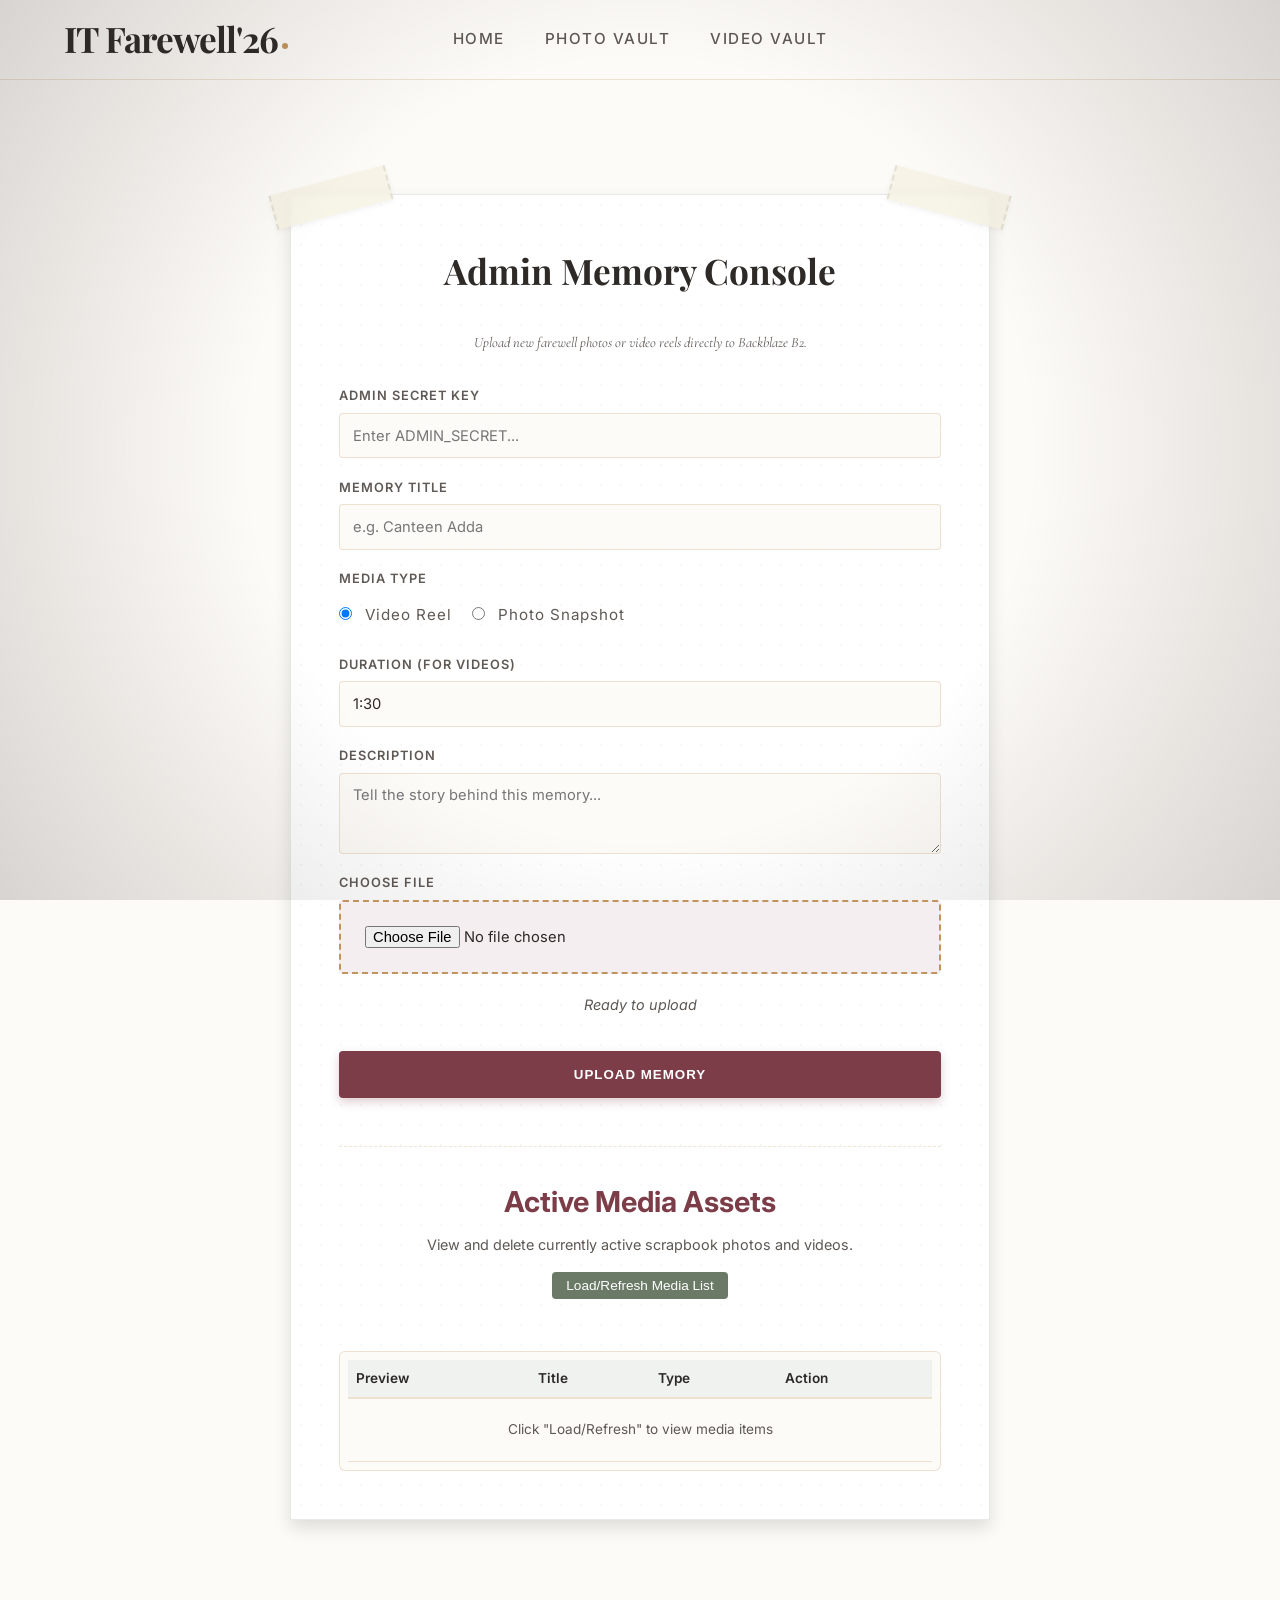
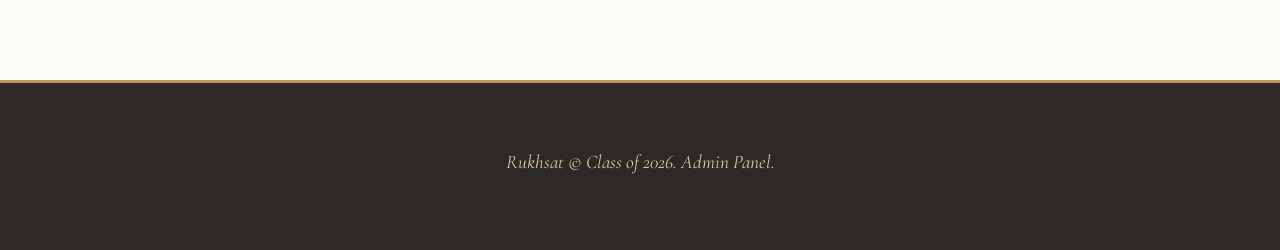
==== commit 2ed3349b: "RSVP rmeoved" ====
--- a/admin.html
+++ b/admin.html
@@ -145,8 +145,8 @@
     <div class="logo">IT Farewell'26</div>
     <nav class="nav-links">
       <a href="index.html">Home</a>
-      <!-- <a href="photo-vault.html">Photo Vault</a> -->
-      <!-- <a href="video-vault.html">Video Vault</a> -->
+      <a href="photo-vault.html">Photo Vault</a>
+      <a href="video-vault.html">Video Vault</a>
     </nav>
     <div class="header-actions">
       <button class="hamburger-btn" id="menu-toggle" aria-label="Toggle Menu">
@@ -165,9 +165,8 @@
     </div>
     <nav class="drawer-links">
       <a href="index.html">Home</a>
-      <!-- <a href="photo-vault.html">Photo Vault</a> -->
-      <!-- <a href="video-vault.html">Video Vault</a> -->
-      <a href="rsvp.html">RSVP Desk</a>
+      <a href="photo-vault.html">Photo Vault</a>
+      <a href="video-vault.html">Video Vault</a>
     </nav>
   </div>
 
@@ -186,40 +185,27 @@
             <input type="password" id="admin-secret" placeholder="Enter ADMIN_SECRET..." required>
           </div>
 
-          <div class="form-row">
-            <div class="form-group">
-              <label for="media-title">Memory Title</label>
-              <input type="text" id="media-title" placeholder="e.g. Canteen Adda" required>
-            </div>
-            <div class="form-group">
-              <label for="media-category">Category</label>
-              <select id="media-category" style="padding: 0.8rem; border: 1.5px solid var(--border-sepia); border-radius: 4px; background-color: var(--bg-linen);" required>
-                <option value="campus">Campus Life</option>
-                <option value="classroom">Classroom & Pranks</option>
-                <option value="fests">Fests & Culturals</option>
-                <option value="hostel">Hostel Diaries</option>
-                <option value="messages">Warm Wishes</option>
-              </select>
+          <div class="form-group">
+            <label for="media-title">Memory Title</label>
+            <input type="text" id="media-title" placeholder="e.g. Canteen Adda" required>
+          </div>
+
+          <div class="form-group">
+            <label>Media Type</label>
+            <div style="display: flex; gap: 20px; padding: 0.5rem 0;">
+              <label style="font-size: 0.95rem; font-weight: normal; text-transform: none;"><input type="radio" name="media-type" value="video" checked style="width: auto; margin-right: 8px;"> Video Reel</label>
+              <label style="font-size: 0.95rem; font-weight: normal; text-transform: none;"><input type="radio" name="media-type" value="photo" style="width: auto; margin-right: 8px;"> Photo Snapshot</label>
             </div>
           </div>
 
-          <div class="form-row">
-            <div class="form-group">
-              <label>Media Type</label>
-              <div style="display: flex; gap: 20px; padding: 0.5rem 0;">
-                <label style="font-size: 0.95rem; font-weight: normal; text-transform: none;"><input type="radio" name="media-type" value="video" checked style="width: auto; margin-right: 8px;"> Video Reel</label>
-                <label style="font-size: 0.95rem; font-weight: normal; text-transform: none;"><input type="radio" name="media-type" value="photo" style="width: auto; margin-right: 8px;"> Photo Snapshot</label>
-              </div>
-            </div>
-            <div class="form-group" id="duration-group">
-              <label for="media-duration">Duration (for Videos)</label>
-              <input type="text" id="media-duration" placeholder="e.g. 2:45" value="1:30">
-            </div>
+          <div class="form-group" id="duration-group">
+            <label for="media-duration">Duration (for Videos)</label>
+            <input type="text" id="media-duration" placeholder="e.g. 2:45" value="1:30">
           </div>
 
           <div class="form-group">
             <label for="media-desc">Description</label>
-            <textarea id="media-desc" rows="3" placeholder="Tell the story behind this memory..." required></textarea>
+            <textarea id="media-desc" rows="3" placeholder="Tell the story behind this memory..."></textarea>
           </div>
 
           <div class="form-group">
@@ -248,7 +234,7 @@
                 <th>Preview</th>
                 <th>Title</th>
                 <th>Type</th>
-                <th>Category</th>
+
                 <th>Action</th>
               </tr>
             </thead>
@@ -261,63 +247,7 @@
         </div>
       </div>
 
-      <!-- Invitee Management Card -->
-      <div class="scrapbook-page admin-form-card" style="margin-top: 4rem;">
-        <div class="tape-sticker sticker-top-left"></div>
-        <div class="tape-sticker sticker-top-right"></div>
-
-        <h2 class="admin-title">Invitee & RSVP Registry</h2>
-        <p class="step-instruction" style="text-align: center; margin-bottom: 2rem;">Import graduating seniors list and export real-time RSVP statuses.</p>
-
-        <!-- CSV Export section -->
-        <div class="form-group" style="border-bottom: 1px dashed var(--border-sepia); padding-bottom: 2.5rem; margin-bottom: 2.5rem; text-align: center;">
-          <h3 class="scribble" style="font-size: 1.8rem; color: var(--rose-burgundy); margin-bottom: 0.5rem;">Export Registry</h3>
-          <p style="font-size: 0.9rem; color: var(--text-muted); margin-bottom: 1.5rem;">Download an Excel spreadsheet (.xlsx) showing RSVP choices, email addresses, and verification statuses of all invitees.</p>
-          <button id="admin-export-btn" class="submit-pin-btn" style="width: auto; padding: 0.8rem 2.5rem; display: inline-flex; align-items: center; justify-content: center; gap: 8px;">
-            Export & Download RSVP XLSX
-          </button>
-        </div>
-
-        <!-- CSV Import section -->
-        <form id="admin-import-form" class="guestbook-form">
-          <h3 class="scribble" style="font-size: 1.8rem; color: var(--rose-burgundy); margin-bottom: 0.5rem; text-align: center;">Import Invitees</h3>
-          <p style="font-size: 0.9rem; color: var(--text-muted); text-align: center; margin-bottom: 1.5rem;">Upload a CSV file containing columns: <strong>Name, Email</strong> to batch import seniors into the database. Existing seniors won't be overwritten.</p>
-          
-          <div class="form-group">
-            <label for="csv-file">Choose CSV File</label>
-            <input type="file" id="csv-file" accept=".csv" required style="border: 2px dashed var(--sepia-gold); background: var(--rose-burgundy-light); padding: 1.5rem; text-align: center;">
-          </div>
-
-          <div class="status-text" id="import-status">Ready to import</div>
-          <button type="submit" class="submit-pin-btn" style="margin-top: 1rem;">Import Invitee List</button>
-        </form>
-
-        <hr style="border: 0; border-top: 1px dashed var(--border-sepia); margin: 3rem 0 2rem 0;">
-        <h3 class="scribble" style="font-size: 1.8rem; color: var(--rose-burgundy); margin-bottom: 0.5rem; text-align: center;">Current Invitee List</h3>
-        <p style="font-size: 0.9rem; color: var(--text-muted); text-align: center; margin-bottom: 1rem;">View and manage (delete) registered seniors.</p>
-        <div style="text-align: center;">
-          <button type="button" id="refresh-invitees-btn" class="btn-refresh">Load/Refresh Invitee List</button>
-        </div>
-        <div class="admin-list-container">
-          <table class="admin-table">
-            <thead>
-              <tr>
-                <th>Name</th>
-                <th>Email</th>
-                <th>RSVP</th>
-                <th>Food</th>
-                <th>Read</th>
-                <th>Action</th>
-              </tr>
-            </thead>
-            <tbody id="admin-invitees-tbody">
-              <tr>
-                <td colspan="5" style="text-align: center; color: var(--text-muted); padding: 20px 10px;">Click "Load/Refresh" to view invitees</td>
-              </tr>
-            </tbody>
-          </table>
-        </div>
-      </div>
+
     </div>
   </section>
 
@@ -386,11 +316,6 @@
       const progressFill = document.getElementById('progress-fill');
       const statusText = document.getElementById('upload-status');
       
-      const importForm = document.getElementById('admin-import-form');
-      const csvFileInput = document.getElementById('csv-file');
-      const importStatusText = document.getElementById('import-status');
-      const exportBtn = document.getElementById('admin-export-btn');
-
       // Toggle duration input based on media type
       document.querySelectorAll('input[name="media-type"]').forEach(radio => {
         radio.addEventListener('change', (e) => {
@@ -402,65 +327,12 @@
         });
       });
 
-      // Handle CSV Export
-      exportBtn.addEventListener('click', () => {
-        const secret = document.getElementById('admin-secret').value;
-        if (!secret) {
-          alert('Please enter your Admin Secret Key in the upload form first.');
-          document.getElementById('admin-secret').focus();
-          return;
-        }
-        window.location.href = '/api/admin/invitees?format=xlsx&secret=' + encodeURIComponent(secret);
-      });
-
-      // Handle CSV Import
-      importForm.addEventListener('submit', (e) => {
-        e.preventDefault();
-        const secret = document.getElementById('admin-secret').value;
-        if (!secret) {
-          alert('Please enter your Admin Secret Key in the upload form first.');
-          document.getElementById('admin-secret').focus();
-          return;
-        }
-
-        const file = csvFileInput.files[0];
-        if (!file) return;
-
-        importStatusText.textContent = 'Importing invitee list...';
-        
-        const formData = new FormData();
-        formData.append('file', file);
-
-        fetch('/api/admin/invitees', {
-          method: 'POST',
-          headers: {
-            'X-Admin-Secret': secret
-          },
-          body: formData
-        })
-        .then(async res => {
-          const data = await res.json();
-          if (!res.ok) throw new Error(data.error || 'Failed to import CSV');
-          return data;
-        })
-        .then(data => {
-          importStatusText.textContent = `Import complete! Successfully imported ${data.imported} invitees.`;
-          alert(`Success! Successfully processed and imported ${data.imported} invitees.`);
-          importForm.reset();
-        })
-        .catch(err => {
-          importStatusText.textContent = 'Import Failed';
-          alert('Error importing invitees: ' + err.message);
-        });
-      });
-
       // Handle Media Upload
       form.addEventListener('submit', (e) => {
         e.preventDefault();
         
         const secret = document.getElementById('admin-secret').value;
         const title = document.getElementById('media-title').value;
-        const category = document.getElementById('media-category').value;
         const type = document.querySelector('input[name="media-type"]:checked').value;
         const duration = type === 'video' ? document.getElementById('media-duration').value : '';
         const description = document.getElementById('media-desc').value;
@@ -541,8 +413,8 @@
                   },
                   body: JSON.stringify({
                     query: `
-                      mutation SaveMediaMetadata($secret: String!, $url: String!, $title: String!, $type: String!, $category: String!, $description: String!, $duration: String) {
-                        saveMediaMetadata(secret: $secret, url: $url, title: $title, type: $type, category: $category, description: $description, duration: $duration) {
+                      mutation SaveMediaMetadata($secret: String!, $url: String!, $title: String!, $type: String!, $description: String, $duration: String) {
+                        saveMediaMetadata(secret: $secret, url: $url, title: $title, type: $type, description: $description, duration: $duration) {
                           id
                         }
                       }
@@ -552,7 +424,6 @@
                       url: authData.publicUrl,
                       title: title,
                       type: type,
-                      category: category,
                       description: description,
                       duration: duration
                     }
@@ -597,14 +468,12 @@
         }
       });
 
-      // Invitee List & Media list refresh and delete logic
+      // Media list refresh and delete logic
       const refreshMediaBtn = document.getElementById('refresh-media-btn');
       const mediaTbody = document.getElementById('admin-media-tbody');
-      const refreshInviteesBtn = document.getElementById('refresh-invitees-btn');
-      const inviteesTbody = document.getElementById('admin-invitees-tbody');
 
       function loadMediaList() {
-        mediaTbody.innerHTML = `<tr><td colspan="5" style="text-align: center; color: var(--text-muted); padding: 20px 10px;">Loading media assets...</td></tr>`;
+        mediaTbody.innerHTML = `<tr><td colspan="4" style="text-align: center; color: var(--text-muted); padding: 20px 10px;">Loading media assets...</td></tr>`;
         
         fetch('/api/graphql', {
           method: 'POST',
@@ -619,7 +488,6 @@
                   url
                   title
                   type
-                  category
                 }
               }
             `
@@ -634,7 +502,7 @@
             const data = result.data.listMedia;
             mediaTbody.innerHTML = '';
             if (data.length === 0) {
-              mediaTbody.innerHTML = `<tr><td colspan="5" style="text-align: center; color: var(--text-muted); padding: 20px 10px;">No media assets found in database.</td></tr>`;
+              mediaTbody.innerHTML = `<tr><td colspan="4" style="text-align: center; color: var(--text-muted); padding: 20px 10px;">No media assets found in database.</td></tr>`;
               return;
             }
 
@@ -652,7 +520,6 @@
                 <td>${previewHtml}</td>
                 <td style="font-weight: 500;">${item.title}</td>
                 <td><span style="text-transform: capitalize;">${item.type}</span></td>
-                <td><span style="text-transform: capitalize;">${item.category}</span></td>
                 <td>
                   <button class="btn-delete" data-id="${item.id}">Delete</button>
                 </td>
@@ -713,138 +580,7 @@
           .catch(err => {
             mediaTbody.innerHTML = `<tr><td colspan="5" style="text-align: center; color: #7c3d49; padding: 20px 10px; font-weight: bold;">Error: ${err.message}</td></tr>`;
           });
-      }
-
-      function loadInviteesList() {
-        const secret = document.getElementById('admin-secret').value;
-        if (!secret) {
-          alert('Please enter your Admin Secret Key in the upload form first to authorize invitee queries.');
-          document.getElementById('admin-secret').focus();
-          return;
-        }
-
-        inviteesTbody.innerHTML = `<tr><td colspan="5" style="text-align: center; color: var(--text-muted); padding: 20px 10px;">Loading invitees...</td></tr>`;
-
-        fetch('/api/graphql', {
-          method: 'POST',
-          headers: {
-            'Content-Type': 'application/json'
-          },
-          body: JSON.stringify({
-            query: `
-              query ListInvitees($secret: String!) {
-                listInvitees(secret: $secret) {
-                  id
-                  name
-                  email
-                  rsvpStatus
-                  foodPreference
-                  likesReading
-                  verified
-                }
-              }
-            `,
-            variables: { secret }
-          })
-        })
-          .then(res => {
-            if (!res.ok) throw new Error('Unauthorized or failed to load invitee list');
-            return res.json();
-          })
-          .then(result => {
-            if (result.errors) throw new Error(result.errors[0].message);
-            const data = result.data.listInvitees;
-            inviteesTbody.innerHTML = '';
-            if (data.length === 0) {
-              inviteesTbody.innerHTML = `<tr><td colspan="6" style="text-align: center; color: var(--text-muted); padding: 20px 10px;">No invitees found in database.</td></tr>`;
-              return;
-            }
-
-            data.forEach(item => {
-              const tr = document.createElement('tr');
-              
-              let rsvpBadge = '';
-              if (item.rsvpStatus === 'confirmed') {
-                rsvpBadge = `<span style="background: #e1efe0; color: #388e3c; padding: 2px 6px; border-radius: 4px; font-weight: 500;">Yes</span>`;
-              } else if (item.rsvpStatus === 'declined') {
-                rsvpBadge = `<span style="background: #fbeedb; color: #e65100; padding: 2px 6px; border-radius: 4px; font-weight: 500;">No</span>`;
-              } else {
-                rsvpBadge = `<span style="background: #eaeaea; color: #666; padding: 2px 6px; border-radius: 4px; font-weight: 500;">Pending</span>`;
-              }
-
-              let foodPref = '-';
-              if (item.foodPreference) {
-                foodPref = item.foodPreference === 'veg' ? '🥦 Veg' : '🥩 Non-Veg';
-              }
-
-              let readingPref = '-';
-              if (item.likesReading) {
-                readingPref = item.likesReading === 'yes' ? '<span style="color: #388e3c;">📖 Yes</span>' : '<span style="color: #7c3d49;">✖ No</span>';
-              }
-
-              tr.innerHTML = `
-                <td style="font-weight: 500;">${item.name}</td>
-                <td style="word-break: break-all;">${item.email}</td>
-                <td>${rsvpBadge}</td>
-                <td>${foodPref}</td>
-                <td>${readingPref}</td>
-                <td>
-                  <button class="btn-delete" data-id="${item.id}">Delete</button>
-                </td>
-              `;
-              
-              tr.querySelector('.btn-delete').addEventListener('click', (e) => {
-                const studentId = e.target.getAttribute('data-id');
-                if (!confirm(`Are you sure you want to permanently delete the invitee "${item.name}"?`)) {
-                  return;
-                }
-
-                e.target.disabled = true;
-                e.target.textContent = 'Deleting...';
-
-                fetch('/api/graphql', {
-                  method: 'POST',
-                  headers: {
-                    'Content-Type': 'application/json'
-                  },
-                  body: JSON.stringify({
-                    query: `
-                      mutation DeleteInvitee($secret: String!, $id: ID!) {
-                        deleteInvitee(secret: $secret, id: $id)
-                      }
-                    `,
-                    variables: {
-                      secret: secret,
-                      id: studentId
-                    }
-                  })
-                })
-                .then(async res => {
-                  const result = await res.json();
-                  if (result.errors) throw new Error(result.errors[0].message || 'Failed to delete invitee');
-                  return result.data;
-                })
-                .then(() => {
-                  alert('Invitee deleted successfully!');
-                  loadInviteesList();
-                })
-                .catch(err => {
-                  alert('Error deleting invitee: ' + err.message);
-                  e.target.disabled = false;
-                  e.target.textContent = 'Delete';
-                });
-              });
-
-              inviteesTbody.appendChild(tr);
-            });
-          })
-          .catch(err => {
-            inviteesTbody.innerHTML = `<tr><td colspan="5" style="text-align: center; color: #7c3d49; padding: 20px 10px; font-weight: bold;">Error: ${err.message}</td></tr>`;
-          });
-      }
-
       refreshMediaBtn.addEventListener('click', loadMediaList);
-      refreshInviteesBtn.addEventListener('click', loadInviteesList);
 
       // Mobile Navigation Drawer Toggle
       const menuToggle = document.getElementById('menu-toggle');
--- a/styles.css
+++ b/styles.css
@@ -54,14 +54,17 @@
 ::-webkit-scrollbar {
     width: 10px;
 }
+
 ::-webkit-scrollbar-track {
     background: #f4efdf;
     border-left: 1px solid var(--border-sepia);
 }
+
 ::-webkit-scrollbar-thumb {
     background: var(--sepia-gold);
     border-radius: 5px;
 }
+
 ::-webkit-scrollbar-thumb:hover {
     background: var(--sepia-gold-dark);
 }
@@ -83,34 +86,44 @@
 }
 
 @keyframes grain-dance {
+
     0%,
     100% {
         transform: translate(0, 0);
     }
+
     10% {
         transform: translate(-1%, -1%);
     }
+
     20% {
         transform: translate(1%, 2%);
     }
+
     30% {
         transform: translate(-2%, -2%);
     }
+
     40% {
         transform: translate(1%, 3%);
     }
+
     50% {
         transform: translate(-1%, 1%);
     }
+
     60% {
         transform: translate(2%, -1%);
     }
+
     70% {
         transform: translate(-2%, 1%);
     }
+
     80% {
         transform: translate(1%, -2%);
     }
+
     90% {
         transform: translate(-1%, 3%);
     }
@@ -122,11 +135,9 @@
     left: 0;
     width: 100%;
     height: 100%;
-    background: radial-gradient(
-        circle,
-        rgba(0, 0, 0, 0) 50%,
-        rgba(45, 41, 38, 0.18) 100%
-    );
+    background: radial-gradient(circle,
+            rgba(0, 0, 0, 0) 50%,
+            rgba(45, 41, 38, 0.18) 100%);
     pointer-events: none;
     z-index: 9998;
 }
@@ -331,10 +342,12 @@
 }
 
 @keyframes pulse-music {
+
     0%,
     100% {
         transform: scale(1);
     }
+
     50% {
         transform: scale(1.2);
     }
@@ -351,8 +364,7 @@
     border-radius: 12px;
     box-shadow: 0 15px 35px rgba(0, 0, 0, 0.25);
     z-index: 1000;
-    transition: transform 0.5s
-        cubic-bezier(0.175, 0.885, 0.32, 1.275);
+    transition: transform 0.5s cubic-bezier(0.175, 0.885, 0.32, 1.275);
     transform: translateY(0);
 }
 
@@ -397,18 +409,22 @@
     border-radius: 50%;
     box-shadow: inset 1px 1px 2px rgba(0, 0, 0, 0.4);
 }
+
 .screw-tl {
     top: 6px;
     left: 6px;
 }
+
 .screw-tr {
     top: 6px;
     right: 6px;
 }
+
 .screw-bl {
     bottom: 6px;
     left: 6px;
 }
+
 .screw-br {
     bottom: 6px;
     right: 6px;
@@ -479,14 +495,17 @@
     position: absolute;
     background: var(--text-charcoal);
 }
+
 .spoke-1 {
     width: 3px;
     height: 16px;
 }
+
 .spoke-2 {
     width: 16px;
     height: 3px;
 }
+
 .spoke-3 {
     width: 14px;
     height: 14px;
@@ -598,6 +617,7 @@
     0% {
         transform: translate3d(0, 0, 0);
     }
+
     100% {
         transform: translate3d(-100%, 0, 0);
     }
@@ -614,17 +634,14 @@
     box-shadow: var(--polaroid-shadow);
     position: relative;
     padding: 3.5rem;
-    background-image: radial-gradient(
-        rgba(0, 0, 0, 0.03) 1px,
-        transparent 1px
-    );
+    background-image: radial-gradient(rgba(0, 0, 0, 0.03) 1px,
+            transparent 1px);
     background-size: 20px 20px;
 }
 
 /* 7. Hero Section */
 .hero-section {
-    padding: calc(var(--navbar-height) + 2rem) 4rem 4rem
-        4rem;
+    padding: calc(var(--navbar-height) + 2rem) 4rem 4rem 4rem;
     min-height: 95vh;
     display: flex;
     align-items: center;
@@ -670,6 +687,7 @@
         opacity: 0;
         transform: translateY(20px);
     }
+
     to {
         opacity: 1;
         transform: translateY(0);
@@ -708,10 +726,12 @@
 }
 
 @keyframes blink-cursor {
+
     from,
     to {
         opacity: 1;
     }
+
     50% {
         opacity: 0;
     }
@@ -734,8 +754,7 @@
     width: 250px;
     box-shadow: 0 12px 28px rgba(0, 0, 0, 0.15);
     border: 1px solid rgba(0, 0, 0, 0.06);
-    transition: transform var(--transition-speed)
-        cubic-bezier(0.175, 0.885, 0.32, 1.275);
+    transition: transform var(--transition-speed) cubic-bezier(0.175, 0.885, 0.32, 1.275);
 }
 
 .showcase-polaroid:hover {
@@ -746,9 +765,11 @@
 .polaroid-1 {
     transform: rotate(-5deg);
 }
+
 .polaroid-2 {
     transform: rotate(1deg) translateY(-10px);
 }
+
 .polaroid-3 {
     transform: rotate(6deg);
 }
@@ -760,14 +781,14 @@
     align-items: center;
     justify-content: center;
     border-radius: 2px;
-    box-shadow: inset 0 0 40px rgba(0, 0, 0, 0.25);
     position: relative;
+    border: 2px solid rgba(0, 0, 0, 0.25);
 }
 
 .polaroid-img-placeholder img {
     width: 100%;
     height: 100%;
-    object-fit: cover;
+    object-fit: contain;
     object-position: center;
     border-radius: 2px;
 }
@@ -775,7 +796,7 @@
 .custom-photo img.only-this {
     width: 100%;
     height: 100%;
-    object-fit: fill;
+    object-fit: contain;
     border-radius: 2px;
 }
 
@@ -864,6 +885,7 @@
 }
 
 @keyframes bounce-arrow {
+
     0%,
     20%,
     50%,
@@ -871,9 +893,11 @@
     100% {
         transform: translateY(0);
     }
+
     40% {
         transform: translateY(-8px);
     }
+
     60% {
         transform: translateY(-4px);
     }
@@ -906,7 +930,8 @@
 }
 
 /* 9. Video Vault styles */
-.video-vault-section {
+.video-vault-section,
+.photo-vault-section {
     background-color: var(--rose-burgundy-light);
     border-top: 1px solid var(--border-sepia);
     border-bottom: 1px solid var(--border-sepia);
@@ -928,7 +953,7 @@
     max-width: 600px;
 }
 
-#video-search,
+#media-search,
 #student-search-input {
     width: 100%;
     padding: 1rem 1.5rem 1rem 3rem;
@@ -942,7 +967,7 @@
     transition: all var(--transition-speed) ease;
 }
 
-#video-search:focus,
+#media-search:focus,
 #student-search-input:focus {
     box-shadow: 5px 5px 0 var(--sepia-gold);
     transform: translate(-2px, -2px);
@@ -994,10 +1019,8 @@
 /* Polaroid Video Cards Grid */
 .video-grid {
     display: grid;
-    grid-template-columns: repeat(
-        auto-fill,
-        minmax(320px, 1fr)
-    );
+    grid-template-columns: repeat(auto-fill,
+            minmax(320px, 1fr));
     gap: 3.5rem;
     max-width: 1200px;
     margin: 0 auto;
@@ -1023,9 +1046,11 @@
 .polaroid-card:nth-child(3n + 1) {
     transform: rotate(-1.5deg);
 }
+
 .polaroid-card:nth-child(3n + 2) {
     transform: rotate(1.2deg);
 }
+
 .polaroid-card:nth-child(3n + 3) {
     transform: rotate(-0.8deg);
 }
@@ -1043,7 +1068,7 @@
     position: relative;
     overflow: hidden;
     border-radius: 2px;
-    box-shadow: inset 0 0 30px rgba(0, 0, 0, 0.2);
+    border: 2px solid rgba(0, 0, 0, 0.3);
 }
 
 .video-thumbnail {
@@ -1089,8 +1114,7 @@
     justify-content: center;
     align-items: center;
     box-shadow: 0 4px 15px zrgba(0, 0, 0, 0.3);
-    transition: transform var(--transition-speed)
-        cubic-bezier(0.175, 0.885, 0.32, 1.275);
+    transition: transform var(--transition-speed) cubic-bezier(0.175, 0.885, 0.32, 1.275);
 }
 
 .polaroid-card:hover .play-icon-circle {
@@ -1433,12 +1457,15 @@
 .swatch-yellow {
     background-color: var(--sticky-yellow);
 }
+
 .swatch-pink {
     background-color: var(--sticky-pink);
 }
+
 .swatch-blue {
     background-color: var(--sticky-blue);
 }
+
 .swatch-green {
     background-color: var(--sticky-green);
 }
@@ -1489,14 +1516,10 @@
 .corkboard-frame {
     background: #cba87c;
     background-image:
-        radial-gradient(
-            rgba(0, 0, 0, 0.15) 15%,
-            transparent 16%
-        ),
-        radial-gradient(
-            rgba(0, 0, 0, 0.1) 15%,
-            transparent 16%
-        );
+        radial-gradient(rgba(0, 0, 0, 0.15) 15%,
+            transparent 16%),
+        radial-gradient(rgba(0, 0, 0, 0.1) 15%,
+            transparent 16%);
     background-size: 30px 30px;
     background-position:
         0 0,
@@ -1509,10 +1532,8 @@
 
 .corkboard-surface {
     display: grid;
-    grid-template-columns: repeat(
-        auto-fill,
-        minmax(200px, 1fr)
-    );
+    grid-template-columns: repeat(auto-fill,
+            minmax(200px, 1fr));
     gap: 20px;
     min-height: 440px;
 }
@@ -1542,12 +1563,15 @@
 .note-yellow {
     background-color: var(--sticky-yellow);
 }
+
 .note-pink {
     background-color: var(--sticky-pink);
 }
+
 .note-blue {
     background-color: var(--sticky-blue);
 }
+
 .note-green {
     background-color: var(--sticky-green);
 }
@@ -1561,11 +1585,9 @@
     transform: translateX(-50%);
     width: 14px;
     height: 14px;
-    background: radial-gradient(
-        circle at 4px 4px,
-        #ff4d4d 20%,
-        #cc0000 80%
-    );
+    background: radial-gradient(circle at 4px 4px,
+            #ff4d4d 20%,
+            #cc0000 80%);
     border-radius: 50%;
     box-shadow: 0 4px 6px rgba(0, 0, 0, 0.3);
     z-index: 2;
@@ -1708,20 +1730,19 @@
     left: 0;
     right: 0;
     bottom: 0;
-    background: linear-gradient(
-        135deg,
-        rgba(255, 255, 255, 0.03) 0%,
-        rgba(255, 255, 255, 0.03) 35%,
-        rgba(0, 0, 0, 0) 35.1%,
-        rgba(0, 0, 0, 0) 100%
-    );
+    background: linear-gradient(135deg,
+            rgba(255, 255, 255, 0.03) 0%,
+            rgba(255, 255, 255, 0.03) 35%,
+            rgba(0, 0, 0, 0) 35.1%,
+            rgba(0, 0, 0, 0) 100%);
     pointer-events: none;
     z-index: 5;
 }
 
 .iframe-container {
     width: 100%;
-    padding-top: 56.25%; /* 16:9 Aspect Ratio */
+    padding-top: 56.25%;
+    /* 16:9 Aspect Ratio */
     position: relative;
 }
 
@@ -1788,39 +1809,49 @@
     .navbar {
         padding: 0 2rem;
     }
+
     .hero-title {
         font-size: 5rem;
     }
+
     .hero-subtitle {
         font-size: 1.7rem;
     }
+
     .guestbook-layout {
         flex-direction: column;
         align-items: stretch;
     }
+
     .writing-desk {
         flex: none;
         width: 100%;
     }
+
     .timeline-line {
         left: 40px;
     }
+
     .timeline-item {
         width: 100%;
         padding-left: 80px;
         padding-right: 0;
     }
+
     .timeline-item.left {
         text-align: left;
     }
+
     .timeline-item.right {
         left: 0;
     }
+
     .timeline-item.left .timeline-badge,
     .timeline-item.right .timeline-badge {
         left: 15px;
         right: auto;
     }
+
     .timeline-item.left .scrapbook-card {
         transform: rotate(1deg);
     }
@@ -1927,50 +1958,63 @@
     section {
         padding: 3rem 1rem;
     }
+
     .navbar {
         height: 60px;
         padding: 0 1rem;
     }
+
     .navbar.scrolled {
         height: 60px;
     }
+
     .logo {
         font-size: 1.3rem;
     }
+
     .logo::after {
         bottom: 2px;
         right: -6px;
         width: 4px;
         height: 4px;
     }
+
     .nav-links {
         display: none !important;
     }
+
     .hamburger-btn {
         display: flex !important;
     }
+
     .music-status-text {
         display: none;
     }
+
     .music-toggle-btn {
         padding: 0.35rem 0.75rem;
         font-size: 0.72rem;
         gap: 4px;
     }
+
     .music-icon {
         width: 13px;
         height: 13px;
     }
+
     .hero-section {
         padding: calc(60px + 1.5rem) 1rem 2rem 1rem;
         min-height: 80vh;
     }
+
     .scrapbook-page {
         padding: 1.5rem;
     }
+
     .hero-title {
         font-size: 2.8rem;
     }
+
     .hero-subtitle {
         font-size: 1.1rem;
         margin-bottom: 2rem;
@@ -1981,27 +2025,34 @@
         align-items: center;
         word-break: keep-all;
     }
+
     .polaroid-stack-container {
         gap: 1.5rem;
     }
+
     .showcase-polaroid {
         width: 220px;
     }
+
     .stats-row {
         flex-wrap: wrap;
         gap: 1.5rem 0.5rem;
         padding: 1.2rem 0;
     }
+
     .stat-item {
         flex: 0 0 45%;
     }
+
     .stat-divider {
         display: none;
     }
+
     .video-grid {
         grid-template-columns: 1fr;
         gap: 2rem;
     }
+
     .cassette-widget {
         left: 50%;
         transform: translateX(-50%) translateY(0);
@@ -2009,52 +2060,64 @@
         width: 92%;
         max-width: 320px;
     }
+
     .cassette-widget.collapsed {
-        transform: translateX(-50%)
-            translateY(calc(100% - 40px));
-    }
+        transform: translateX(-50%) translateY(calc(100% - 40px));
+    }
+
     .rsvp-card {
         padding: 1.5rem 1rem;
     }
+
     .rsvp-choices-grid,
     .small-choices {
         grid-template-columns: 1fr;
         gap: 12px;
     }
+
     .choice-card {
         padding: 1.1rem;
     }
+
     .verify-email-display {
         flex-direction: column;
         align-items: flex-start;
         gap: 8px;
         padding: 1rem;
     }
+
     .email-value {
         font-size: 0.95rem;
     }
+
     .rsvp-submit-btn {
         padding: 1rem;
         font-size: 0.95rem;
     }
+
     .rsvp-overlay {
         padding: 1.5rem;
     }
+
     .guestbook-layout {
         flex-direction: column;
         gap: 2rem;
     }
+
     .writing-desk {
         flex: none;
         width: 100%;
     }
+
     .timeline-line {
         left: 20px;
     }
+
     .timeline-item {
         padding-left: 45px;
         padding-right: 0;
     }
+
     .timeline-item.left .timeline-badge,
     .timeline-item.right .timeline-badge {
         left: 0px;
@@ -2062,6 +2125,7 @@
         height: 40px;
         font-size: 0.75rem;
     }
+
     .showcase-polaroid,
     .polaroid-card,
     .polaroid-1,
@@ -2140,9 +2204,11 @@
             0 6px 15px rgba(124, 61, 73, 0.3),
             3px 3px 0 var(--sepia-gold);
     }
+
     .rsvp-btn-text {
         display: none;
     }
+
     .rsvp-btn-seal {
         font-size: 1.2rem;
         letter-spacing: 1.5px;
@@ -2160,10 +2226,8 @@
 .rsvp-card {
     border-radius: 4px;
     padding: 3.5rem 4rem;
-    background-image: radial-gradient(
-        rgba(0, 0, 0, 0.02) 1.5px,
-        transparent 1.5px
-    );
+    background-image: radial-gradient(rgba(0, 0, 0, 0.02) 1.5px,
+            transparent 1.5px);
     background-size: 24px 24px;
 }
 
@@ -2259,8 +2323,7 @@
     border-radius: 50px;
     box-shadow: 2px 2px 0 rgba(0, 0, 0, 0.1);
     margin-top: 10px;
-    animation: pop-in 0.3s
-        cubic-bezier(0.175, 0.885, 0.32, 1.275);
+    animation: pop-in 0.3s cubic-bezier(0.175, 0.885, 0.32, 1.275);
 }
 
 @keyframes pop-in {
@@ -2268,6 +2331,7 @@
         transform: scale(0.8);
         opacity: 0;
     }
+
     to {
         transform: scale(1);
         opacity: 1;
@@ -2380,6 +2444,7 @@
         opacity: 0;
         transform: translateY(-10px);
     }
+
     to {
         opacity: 1;
         transform: translateY(0);
@@ -2448,27 +2513,27 @@
 
 /* Overlay states */
 .rsvp-overlay {
-    position: absolute;
+    position: fixed;
     top: 0;
     left: 0;
     width: 100%;
     height: 100%;
-    background: rgba(253, 251, 247, 0.96);
+    background: rgba(253, 251, 247, 0.98);
     backdrop-filter: blur(8px);
-    z-index: 10;
+    z-index: 2000;
     display: flex;
     justify-content: center;
     align-items: center;
     padding: 3rem;
     box-sizing: border-box;
     animation: fade-in 0.3s ease;
-    border-radius: 4px;
 }
 
 @keyframes fade-in {
     from {
         opacity: 0;
     }
+
     to {
         opacity: 1;
     }
@@ -2535,40 +2600,49 @@
 }
 
 @media (max-width: 768px) {
+
     #video-search,
     #student-search-input {
         padding: 0.8rem 1.2rem 0.8rem 2.6rem !important;
         font-size: 0.95rem !important;
     }
+
     .search-icon {
         left: 0.8rem !important;
         width: 16px !important;
         height: 16px !important;
     }
+
     .rsvp-choices-grid {
         grid-template-columns: 1fr !important;
         gap: 12px !important;
     }
+
     .small-choices {
         grid-template-columns: 1fr !important;
         max-width: 100% !important;
     }
+
     .choice-card {
         padding: 1.1rem !important;
     }
+
     .verify-email-display {
         flex-direction: column !important;
         align-items: flex-start !important;
         gap: 8px !important;
         padding: 1rem !important;
     }
+
     .email-value {
         font-size: 0.95rem !important;
     }
+
     .rsvp-submit-btn {
         padding: 1rem !important;
         font-size: 0.95rem !important;
     }
+
     .rsvp-overlay {
         padding: 1.5rem !important;
     }
@@ -2610,4 +2684,4 @@
     color: var(--text-charcoal);
     font-family: var(--font-serif);
     line-height: 1.5;
-}
+}
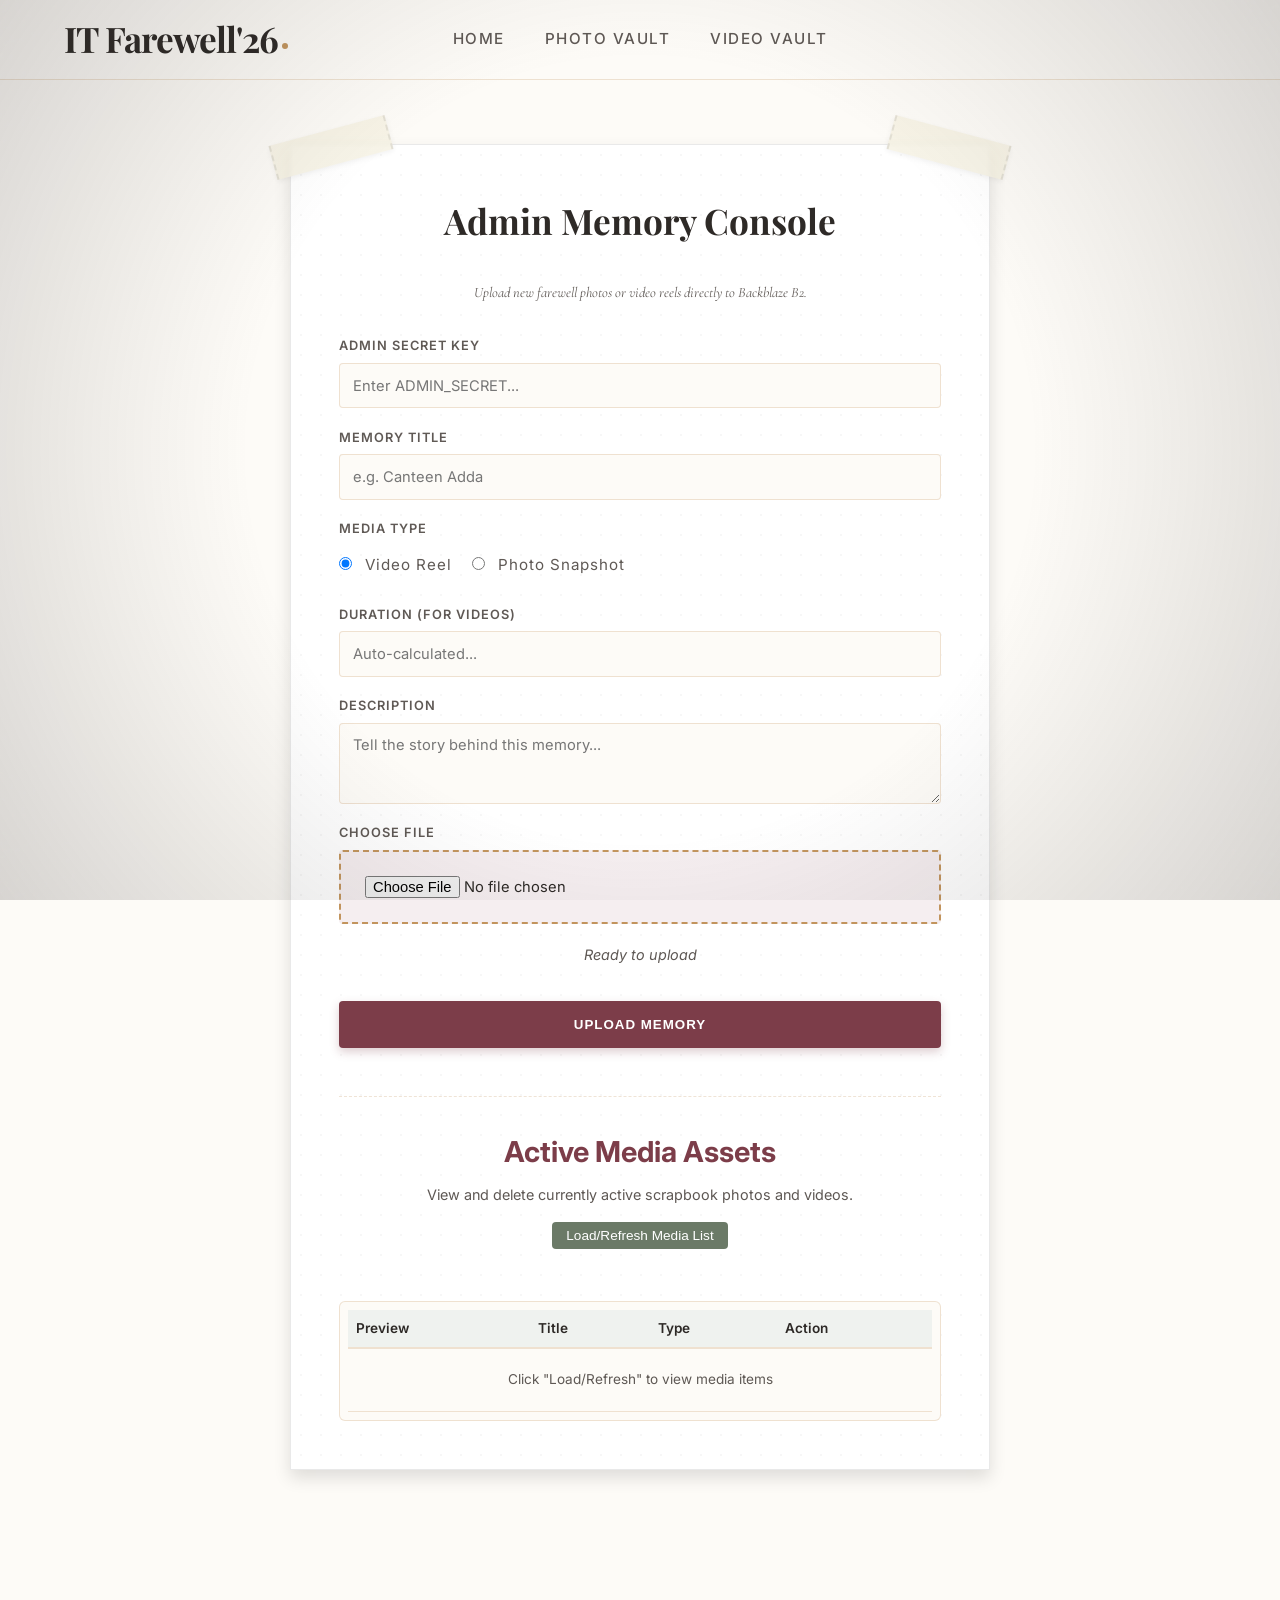
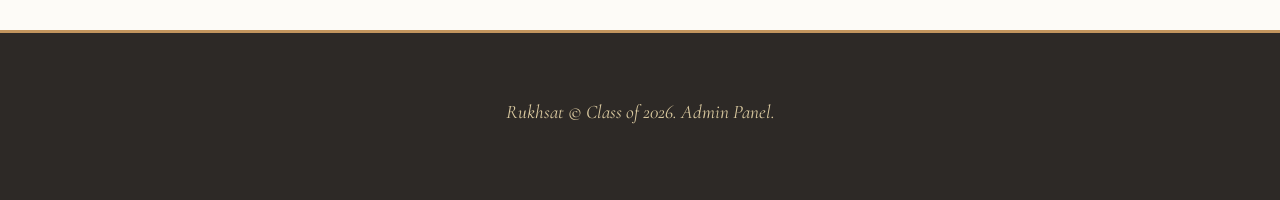
==== commit b5ef5073: "Responsiveness fixed" ====
--- a/admin.html
+++ b/admin.html
@@ -1,373 +1,730 @@
-<!DOCTYPE html>
+<!doctype html>
 <html lang="en">
-<head>
-  <meta charset="UTF-8">
-  <meta name="viewport" content="width=device-width, initial-scale=1.0">
-  <title>Rukhsat — Admin Memory Console</title>
-  <link rel="preconnect" href="https://fonts.googleapis.com">
-  <link rel="preconnect" href="https://fonts.gstatic.com" crossorigin>
-  <link href="https://fonts.googleapis.com/css2?family=Caveat:wght@400..700&family=Cormorant+Garamond:ital,wght@0,300;0,400;0,600;1,300;1,400&family=Inter:wght@300;400;500;600&family=Playfair+Display:ital,wght@0,400..900;1,400..900&display=swap" rel="stylesheet">
-  <link rel="stylesheet" href="styles.css">
-  <style>
-    .admin-container {
-      max-width: 700px;
-      margin: 4rem auto;
-      width: 100%;
-    }
-    .admin-form-card {
-      padding: 3rem;
-    }
-    .admin-title {
-      font-family: var(--font-title);
-      font-size: 2.2rem;
-      color: var(--text-charcoal);
-      text-align: center;
-      margin-bottom: 2rem;
-    }
-    .progress-bar-container {
-      width: 100%;
-      height: 12px;
-      background: var(--sage-green-light);
-      border: 1px solid var(--border-sepia);
-      border-radius: 6px;
-      overflow: hidden;
-      margin: 15px 0;
-      display: none;
-    }
-    .progress-bar-fill {
-      height: 100%;
-      width: 0%;
-      background: var(--rose-burgundy);
-      transition: width 0.2s ease;
-    }
-    .status-text {
-      font-size: 0.9rem;
-      color: var(--text-muted);
-      font-style: italic;
-      text-align: center;
-    }
-    .admin-list-container {
-      margin-top: 2.2rem;
-      max-height: 250px;
-      overflow-y: auto;
-      border: 1.5px solid var(--border-sepia);
-      background: var(--bg-linen);
-      border-radius: 6px;
-      padding: 0.5rem;
-    }
-    .admin-table {
-      width: 100%;
-      border-collapse: collapse;
-      font-size: 0.85rem;
-      text-align: left;
-    }
-    .admin-table th {
-      background: var(--sage-green-light);
-      color: var(--text-charcoal);
-      font-weight: 600;
-      padding: 8px;
-      border-bottom: 2px solid var(--border-sepia);
-      position: sticky;
-      top: 0;
-      z-index: 10;
-    }
-    .admin-table td {
-      padding: 8px;
-      border-bottom: 1px solid var(--border-sepia);
-      vertical-align: middle;
-      color: var(--text-charcoal);
-    }
-    .admin-table tr:hover {
-      background: rgba(124, 61, 73, 0.05);
-    }
-    .btn-delete {
-      background: #7c3d49;
-      color: white;
-      border: none;
-      padding: 4px 8px;
-      border-radius: 4px;
-      cursor: pointer;
-      font-size: 0.75rem;
-      transition: background 0.2s ease;
-    }
-    .btn-delete:hover {
-      background: #c33c54;
-    }
-    .btn-refresh {
-      background: var(--sage-green);
-      color: white;
-      border: none;
-      padding: 6px 14px;
-      border-radius: 4px;
-      cursor: pointer;
-      font-size: 0.85rem;
-      margin-bottom: 1rem;
-      transition: opacity 0.2s ease;
-    }
-    .btn-refresh:hover {
-      opacity: 0.9;
-    }
-    .media-thumbnail-mini {
-      width: 40px;
-      height: 40px;
-      object-fit: cover;
-      border-radius: 4px;
-      border: 1px solid var(--border-sepia);
-    }
-    @media (max-width: 768px) {
-      .admin-container {
-        margin: 2rem auto;
-        padding: 0 10px;
-      }
-      .admin-form-card {
-        padding: 1.5rem 1.2rem;
-      }
-      .admin-title {
-        font-size: 1.8rem;
-        margin-bottom: 1.5rem;
-      }
-      .admin-list-container {
-        margin-top: 1.5rem;
-      }
-      .admin-table th, .admin-table td {
-        padding: 6px;
-        font-size: 0.75rem;
-      }
-    }
-  </style>
-  <script src="security.js"></script>
-</head>
-<body>
-  <div class="film-grain"></div>
-  <div class="vignette"></div>
-
-  <header class="navbar">
-    <div class="logo">IT Farewell'26</div>
-    <nav class="nav-links">
-      <a href="index.html">Home</a>
-      <a href="photo-vault.html">Photo Vault</a>
-      <a href="video-vault.html">Video Vault</a>
-    </nav>
-    <div class="header-actions">
-      <button class="hamburger-btn" id="menu-toggle" aria-label="Toggle Menu">
-        <span></span>
-        <span></span>
-        <span></span>
-      </button>
-    </div>
-  </header>
-
-  <!-- Mobile Drawer Overlay -->
-  <div class="nav-drawer" id="nav-drawer">
-    <div class="drawer-header">
-      <div class="logo">IT Farewell'26</div>
-      <button class="drawer-close-btn" id="menu-close" aria-label="Close Menu">&times;</button>
-    </div>
-    <nav class="drawer-links">
-      <a href="index.html">Home</a>
-      <a href="photo-vault.html">Photo Vault</a>
-      <a href="video-vault.html">Video Vault</a>
-    </nav>
-  </div>
-
-  <section class="admin-section" style="padding-top: 130px; min-height: 85vh;">
-    <div class="admin-container">
-      <div class="scrapbook-page admin-form-card">
-        <div class="tape-sticker sticker-top-left"></div>
-        <div class="tape-sticker sticker-top-right"></div>
-
-        <h2 class="admin-title">Admin Memory Console</h2>
-        <p class="step-instruction" style="text-align: center; margin-bottom: 2rem;">Upload new farewell photos or video reels directly to Backblaze B2.</p>
-
-        <form id="admin-upload-form" class="guestbook-form">
-          <div class="form-group">
-            <label for="admin-secret">Admin Secret Key</label>
-            <input type="password" id="admin-secret" placeholder="Enter ADMIN_SECRET..." required>
-          </div>
-
-          <div class="form-group">
-            <label for="media-title">Memory Title</label>
-            <input type="text" id="media-title" placeholder="e.g. Canteen Adda" required>
-          </div>
-
-          <div class="form-group">
-            <label>Media Type</label>
-            <div style="display: flex; gap: 20px; padding: 0.5rem 0;">
-              <label style="font-size: 0.95rem; font-weight: normal; text-transform: none;"><input type="radio" name="media-type" value="video" checked style="width: auto; margin-right: 8px;"> Video Reel</label>
-              <label style="font-size: 0.95rem; font-weight: normal; text-transform: none;"><input type="radio" name="media-type" value="photo" style="width: auto; margin-right: 8px;"> Photo Snapshot</label>
+    <head>
+        <meta charset="UTF-8" />
+        <meta
+            name="viewport"
+            content="width=device-width, initial-scale=1.0"
+        />
+        <title>Rukhsat — Admin Memory Console</title>
+        <link
+            rel="preconnect"
+            href="https://fonts.googleapis.com"
+        />
+        <link
+            rel="preconnect"
+            href="https://fonts.gstatic.com"
+            crossorigin
+        />
+        <link
+            href="https://fonts.googleapis.com/css2?family=Caveat:wght@400..700&family=Cormorant+Garamond:ital,wght@0,300;0,400;0,600;1,300;1,400&family=Inter:wght@300;400;500;600&family=Playfair+Display:ital,wght@0,400..900;1,400..900&display=swap"
+            rel="stylesheet"
+        />
+        <link rel="stylesheet" href="styles.css" />
+        <style>
+            .admin-container {
+                max-width: 700px;
+                margin: 4rem auto;
+                width: 100%;
+            }
+            .admin-form-card {
+                padding: 3rem;
+            }
+            .admin-title {
+                font-family: var(--font-title);
+                font-size: 2.2rem;
+                color: var(--text-charcoal);
+                text-align: center;
+                margin-bottom: 2rem;
+            }
+            .progress-bar-container {
+                width: 100%;
+                height: 12px;
+                background: var(--sage-green-light);
+                border: 1px solid var(--border-sepia);
+                border-radius: 6px;
+                overflow: hidden;
+                margin: 15px 0;
+                display: none;
+            }
+            .progress-bar-fill {
+                height: 100%;
+                width: 0%;
+                background: var(--rose-burgundy);
+                transition: width 0.2s ease;
+            }
+            .status-text {
+                font-size: 0.9rem;
+                color: var(--text-muted);
+                font-style: italic;
+                text-align: center;
+            }
+            .admin-list-container {
+                margin-top: 2.2rem;
+                max-height: 250px;
+                overflow-y: auto;
+                border: 1.5px solid var(--border-sepia);
+                background: var(--bg-linen);
+                border-radius: 6px;
+                padding: 0.5rem;
+            }
+            .admin-table {
+                width: 100%;
+                border-collapse: collapse;
+                font-size: 0.85rem;
+                text-align: left;
+            }
+            .admin-table th {
+                background: var(--sage-green-light);
+                color: var(--text-charcoal);
+                font-weight: 600;
+                padding: 8px;
+                border-bottom: 2px solid var(--border-sepia);
+                position: sticky;
+                top: 0;
+                z-index: 10;
+            }
+            .admin-table td {
+                padding: 8px;
+                border-bottom: 1px solid var(--border-sepia);
+                vertical-align: middle;
+                color: var(--text-charcoal);
+            }
+            .admin-table tr:hover {
+                background: rgba(124, 61, 73, 0.05);
+            }
+            .btn-delete {
+                background: #7c3d49;
+                color: white;
+                border: none;
+                padding: 4px 8px;
+                border-radius: 4px;
+                cursor: pointer;
+                font-size: 0.75rem;
+                transition: background 0.2s ease;
+            }
+            .btn-delete:hover {
+                background: #c33c54;
+            }
+            .btn-refresh {
+                background: var(--sage-green);
+                color: white;
+                border: none;
+                padding: 6px 14px;
+                border-radius: 4px;
+                cursor: pointer;
+                font-size: 0.85rem;
+                margin-bottom: 1rem;
+                transition: opacity 0.2s ease;
+            }
+            .btn-refresh:hover {
+                opacity: 0.9;
+            }
+            .media-thumbnail-mini {
+                width: 40px;
+                height: 40px;
+                object-fit: cover;
+                border-radius: 4px;
+                border: 1px solid var(--border-sepia);
+            }
+            @media (max-width: 768px) {
+                .admin-container {
+                    margin: 2rem auto;
+                    padding: 0 10px;
+                }
+                .admin-form-card {
+                    padding: 1.5rem 1.2rem;
+                }
+                .admin-title {
+                    font-size: 1.8rem;
+                    margin-bottom: 1.5rem;
+                }
+                .admin-list-container {
+                    margin-top: 1.5rem;
+                }
+                .admin-table th,
+                .admin-table td {
+                    padding: 6px;
+                    font-size: 0.75rem;
+                }
+            }
+        </style>
+        <script src="security.js"></script>
+    </head>
+    <body>
+        <div class="film-grain"></div>
+        <div class="vignette"></div>
+
+        <header class="navbar">
+            <div class="logo">IT Farewell'26</div>
+            <nav class="nav-links">
+                <a href="index.html">Home</a>
+                <a href="photo-vault.html">Photo Vault</a>
+                <a href="video-vault.html">Video Vault</a>
+            </nav>
+            <div class="header-actions">
+                <button
+                    class="hamburger-btn"
+                    id="menu-toggle"
+                    aria-label="Toggle Menu"
+                >
+                    <span></span>
+                    <span></span>
+                    <span></span>
+                </button>
             </div>
-          </div>
-
-          <div class="form-group" id="duration-group">
-            <label for="media-duration">Duration (for Videos)</label>
-            <input type="text" id="media-duration" placeholder="e.g. 2:45" value="1:30">
-          </div>
-
-          <div class="form-group">
-            <label for="media-desc">Description</label>
-            <textarea id="media-desc" rows="3" placeholder="Tell the story behind this memory..."></textarea>
-          </div>
-
-          <div class="form-group">
-            <label for="media-file">Choose File</label>
-            <input type="file" id="media-file" accept="video/*,image/*" required style="border: 2px dashed var(--sepia-gold); background: var(--rose-burgundy-light); padding: 1.5rem; text-align: center;">
-          </div>
-
-          <div class="progress-bar-container" id="progress-container">
-            <div class="progress-bar-fill" id="progress-fill"></div>
-          </div>
-          <div class="status-text" id="upload-status">Ready to upload</div>
-
-          <button type="submit" class="submit-pin-btn" style="margin-top: 1rem;">Upload Memory</button>
-        </form>
-
-        <hr style="border: 0; border-top: 1px dashed var(--border-sepia); margin: 3rem 0 2rem 0;">
-        <h3 class="scribble" style="font-size: 1.8rem; color: var(--rose-burgundy); margin-bottom: 0.5rem; text-align: center;">Active Media Assets</h3>
-        <p style="font-size: 0.9rem; color: var(--text-muted); text-align: center; margin-bottom: 1rem;">View and delete currently active scrapbook photos and videos.</p>
-        <div style="text-align: center;">
-          <button type="button" id="refresh-media-btn" class="btn-refresh">Load/Refresh Media List</button>
+        </header>
+
+        <!-- Mobile Drawer Overlay -->
+        <div class="nav-drawer" id="nav-drawer">
+            <div class="drawer-header">
+                <div class="logo">IT Farewell'26</div>
+                <button
+                    class="drawer-close-btn"
+                    id="menu-close"
+                    aria-label="Close Menu"
+                >
+                    &times;
+                </button>
+            </div>
+            <nav class="drawer-links">
+                <a href="index.html">Home</a>
+                <a href="photo-vault.html">Photo Vault</a>
+                <a href="video-vault.html">Video Vault</a>
+            </nav>
         </div>
-        <div class="admin-list-container">
-          <table class="admin-table">
-            <thead>
-              <tr>
-                <th>Preview</th>
-                <th>Title</th>
-                <th>Type</th>
-
-                <th>Action</th>
-              </tr>
-            </thead>
-            <tbody id="admin-media-tbody">
-              <tr>
-                <td colspan="5" style="text-align: center; color: var(--text-muted); padding: 20px 10px;">Click "Load/Refresh" to view media items</td>
-              </tr>
-            </tbody>
-          </table>
-        </div>
-      </div>
-
-
-    </div>
-  </section>
-
-  <footer class="footer">
-    <p class="footer-text">Rukhsat © Class of 2026. Admin Panel.</p>
-  </footer>
-
-  <script>
-    function compressImage(file, maxWidth, maxHeight, quality) {
-      return new Promise((resolve, reject) => {
-        const reader = new FileReader();
-        reader.readAsDataURL(file);
-        reader.onload = (event) => {
-          const img = new Image();
-          img.src = event.target.result;
-          img.onload = () => {
-            let width = img.width;
-            let height = img.height;
-
-            if (width > maxWidth || height > maxHeight) {
-              if (width > height) {
-                height = Math.round((height * maxWidth) / width);
-                width = maxWidth;
-              } else {
-                width = Math.round((width * maxHeight) / height);
-                height = maxHeight;
-              }
-            }
-
-            const canvas = document.createElement('canvas');
-            canvas.width = width;
-            canvas.height = height;
-
-            const ctx = canvas.getContext('2d');
-            ctx.drawImage(img, 0, 0, width, height);
-
-            canvas.toBlob(
-              (blob) => {
-                if (blob) {
-                  // Keep original file base name but output as optimized jpeg
-                  const cleanName = file.name.replace(/\.[^/.]+$/, "") + ".jpg";
-                  const compressedFile = new File([blob], cleanName, {
-                    type: 'image/jpeg',
-                    lastModified: Date.now()
-                  });
-                  resolve(compressedFile);
-                } else {
-                  reject(new Error('Canvas to Blob conversion failed'));
-                }
-              },
-              'image/jpeg',
-              quality
-            );
-          };
-          img.onerror = (err) => reject(err);
-        };
-        reader.onerror = (err) => reject(err);
-      });
-    }
-
-    document.addEventListener('DOMContentLoaded', () => {
-      const form = document.getElementById('admin-upload-form');
-      const fileInput = document.getElementById('media-file');
-      const durationGroup = document.getElementById('duration-group');
-      const progressContainer = document.getElementById('progress-container');
-      const progressFill = document.getElementById('progress-fill');
-      const statusText = document.getElementById('upload-status');
-      
-      // Toggle duration input based on media type
-      document.querySelectorAll('input[name="media-type"]').forEach(radio => {
-        radio.addEventListener('change', (e) => {
-          if (e.target.value === 'photo') {
-            durationGroup.style.display = 'none';
-          } else {
-            durationGroup.style.display = 'flex';
-          }
-        });
-      });
-
-      // Handle Media Upload
-      form.addEventListener('submit', (e) => {
-        e.preventDefault();
-        
-        const secret = document.getElementById('admin-secret').value;
-        const title = document.getElementById('media-title').value;
-        const type = document.querySelector('input[name="media-type"]:checked').value;
-        const duration = type === 'video' ? document.getElementById('media-duration').value : '';
-        const description = document.getElementById('media-desc').value;
-        const file = fileInput.files[0];
-
-        if (!file) return;
-
-        progressContainer.style.display = 'block';
-        progressFill.style.width = '0%';
-
-        if (type === 'photo') {
-          statusText.textContent = 'Optimizing image for fast loading...';
-          // Resize to max 1920x1920 and compress with 80% quality
-          compressImage(file, 1920, 1920, 0.8)
-            .then(optimizedFile => {
-              startUpload(optimizedFile);
-            })
-            .catch(err => {
-              console.warn('Image compression failed, using original:', err);
-              startUpload(file);
-            });
-        } else {
-          startUpload(file);
-        }
-
-        function startUpload(fileToUpload) {
-          statusText.textContent = 'Requesting upload authorization...';
-
-          fetch('/api/graphql', {
-            method: 'POST',
-            headers: {
-              'Content-Type': 'application/json'
-            },
-            body: JSON.stringify({
-              query: `
+
+        <section
+            class="admin-section"
+            style="padding-top: 80px; min-height: 85vh"
+        >
+            <div class="admin-container">
+                <div class="scrapbook-page admin-form-card">
+                    <div
+                        class="tape-sticker sticker-top-left"
+                    ></div>
+                    <div
+                        class="tape-sticker sticker-top-right"
+                    ></div>
+
+                    <h2 class="admin-title">
+                        Admin Memory Console
+                    </h2>
+                    <p
+                        class="step-instruction"
+                        style="
+                            text-align: center;
+                            margin-bottom: 2rem;
+                        "
+                    >
+                        Upload new farewell photos or video
+                        reels directly to Backblaze B2.
+                    </p>
+
+                    <form
+                        id="admin-upload-form"
+                        class="guestbook-form"
+                    >
+                        <div class="form-group">
+                            <label for="admin-secret"
+                                >Admin Secret Key</label
+                            >
+                            <input
+                                type="password"
+                                id="admin-secret"
+                                placeholder="Enter ADMIN_SECRET..."
+                                required
+                            />
+                        </div>
+
+                        <div class="form-group">
+                            <label for="media-title"
+                                >Memory Title</label
+                            >
+                            <input
+                                type="text"
+                                id="media-title"
+                                placeholder="e.g. Canteen Adda"
+                                required
+                            />
+                        </div>
+
+                        <div class="form-group">
+                            <label>Media Type</label>
+                            <div
+                                style="
+                                    display: flex;
+                                    gap: 20px;
+                                    padding: 0.5rem 0;
+                                "
+                            >
+                                <label
+                                    style="
+                                        font-size: 0.95rem;
+                                        font-weight: normal;
+                                        text-transform: none;
+                                    "
+                                    ><input
+                                        type="radio"
+                                        name="media-type"
+                                        value="video"
+                                        checked
+                                        style="
+                                            width: auto;
+                                            margin-right: 8px;
+                                        "
+                                    />
+                                    Video Reel</label
+                                >
+                                <label
+                                    style="
+                                        font-size: 0.95rem;
+                                        font-weight: normal;
+                                        text-transform: none;
+                                    "
+                                    ><input
+                                        type="radio"
+                                        name="media-type"
+                                        value="photo"
+                                        style="
+                                            width: auto;
+                                            margin-right: 8px;
+                                        "
+                                    />
+                                    Photo Snapshot</label
+                                >
+                            </div>
+                        </div>
+
+                        <div
+                            class="form-group"
+                            id="duration-group"
+                        >
+                            <label for="media-duration"
+                                >Duration (for
+                                Videos)</label
+                            >
+                            <input
+                                type="text"
+                                id="media-duration"
+                                placeholder="Auto-calculated..."
+                                readonly
+                                style="
+                                    background: var(
+                                        --bg-linen
+                                    );
+                                    color: var(
+                                        --text-muted
+                                    );
+                                    cursor: not-allowed;
+                                "
+                            />
+                        </div>
+
+                        <div class="form-group">
+                            <label for="media-desc"
+                                >Description</label
+                            >
+                            <textarea
+                                id="media-desc"
+                                rows="3"
+                                placeholder="Tell the story behind this memory..."
+                            ></textarea>
+                        </div>
+
+                        <div class="form-group">
+                            <label for="media-file"
+                                >Choose File</label
+                            >
+                            <input
+                                type="file"
+                                id="media-file"
+                                accept="video/*,image/*"
+                                required
+                                style="
+                                    border: 2px dashed
+                                        var(--sepia-gold);
+                                    background: var(
+                                        --rose-burgundy-light
+                                    );
+                                    padding: 1.5rem;
+                                    text-align: center;
+                                "
+                            />
+                        </div>
+
+                        <div
+                            class="progress-bar-container"
+                            id="progress-container"
+                        >
+                            <div
+                                class="progress-bar-fill"
+                                id="progress-fill"
+                            ></div>
+                        </div>
+                        <div
+                            class="status-text"
+                            id="upload-status"
+                        >
+                            Ready to upload
+                        </div>
+
+                        <button
+                            type="submit"
+                            class="submit-pin-btn"
+                            style="margin-top: 1rem"
+                        >
+                            Upload Memory
+                        </button>
+                    </form>
+
+                    <hr
+                        style="
+                            border: 0;
+                            border-top: 1px dashed
+                                var(--border-sepia);
+                            margin: 3rem 0 2rem 0;
+                        "
+                    />
+                    <h3
+                        class="scribble"
+                        style="
+                            font-size: 1.8rem;
+                            color: var(--rose-burgundy);
+                            margin-bottom: 0.5rem;
+                            text-align: center;
+                        "
+                    >
+                        Active Media Assets
+                    </h3>
+                    <p
+                        style="
+                            font-size: 0.9rem;
+                            color: var(--text-muted);
+                            text-align: center;
+                            margin-bottom: 1rem;
+                        "
+                    >
+                        View and delete currently active
+                        scrapbook photos and videos.
+                    </p>
+                    <div style="text-align: center">
+                        <button
+                            type="button"
+                            id="refresh-media-btn"
+                            class="btn-refresh"
+                        >
+                            Load/Refresh Media List
+                        </button>
+                    </div>
+                    <div class="admin-list-container">
+                        <table class="admin-table">
+                            <thead>
+                                <tr>
+                                    <th>Preview</th>
+                                    <th>Title</th>
+                                    <th>Type</th>
+
+                                    <th>Action</th>
+                                </tr>
+                            </thead>
+                            <tbody id="admin-media-tbody">
+                                <tr>
+                                    <td
+                                        colspan="5"
+                                        style="
+                                            text-align: center;
+                                            color: var(
+                                                --text-muted
+                                            );
+                                            padding: 20px
+                                                10px;
+                                        "
+                                    >
+                                        Click "Load/Refresh"
+                                        to view media items
+                                    </td>
+                                </tr>
+                            </tbody>
+                        </table>
+                    </div>
+                </div>
+            </div>
+        </section>
+
+        <footer class="footer">
+            <p class="footer-text">
+                Rukhsat © Class of 2026. Admin Panel.
+            </p>
+        </footer>
+
+        <script>
+            function compressImage(
+                file,
+                maxWidth,
+                maxHeight,
+                quality,
+            ) {
+                return new Promise((resolve, reject) => {
+                    const reader = new FileReader();
+                    reader.readAsDataURL(file);
+                    reader.onload = (event) => {
+                        const img = new Image();
+                        img.src = event.target.result;
+                        img.onload = () => {
+                            let width = img.width;
+                            let height = img.height;
+
+                            if (
+                                width > maxWidth ||
+                                height > maxHeight
+                            ) {
+                                if (width > height) {
+                                    height = Math.round(
+                                        (height *
+                                            maxWidth) /
+                                            width,
+                                    );
+                                    width = maxWidth;
+                                } else {
+                                    width = Math.round(
+                                        (width *
+                                            maxHeight) /
+                                            height,
+                                    );
+                                    height = maxHeight;
+                                }
+                            }
+
+                            const canvas =
+                                document.createElement(
+                                    "canvas",
+                                );
+                            canvas.width = width;
+                            canvas.height = height;
+
+                            const ctx =
+                                canvas.getContext("2d");
+                            ctx.drawImage(
+                                img,
+                                0,
+                                0,
+                                width,
+                                height,
+                            );
+
+                            canvas.toBlob(
+                                (blob) => {
+                                    if (blob) {
+                                        // Keep original file base name but output as optimized jpeg
+                                        const cleanName =
+                                            file.name.replace(
+                                                /\.[^/.]+$/,
+                                                "",
+                                            ) + ".jpg";
+                                        const compressedFile =
+                                            new File(
+                                                [blob],
+                                                cleanName,
+                                                {
+                                                    type: "image/jpeg",
+                                                    lastModified:
+                                                        Date.now(),
+                                                },
+                                            );
+                                        resolve(
+                                            compressedFile,
+                                        );
+                                    } else {
+                                        reject(
+                                            new Error(
+                                                "Canvas to Blob conversion failed",
+                                            ),
+                                        );
+                                    }
+                                },
+                                "image/jpeg",
+                                quality,
+                            );
+                        };
+                        img.onerror = (err) => reject(err);
+                    };
+                    reader.onerror = (err) => reject(err);
+                });
+            }
+
+            document.addEventListener(
+                "DOMContentLoaded",
+                () => {
+                    const form = document.getElementById(
+                        "admin-upload-form",
+                    );
+                    const fileInput =
+                        document.getElementById(
+                            "media-file",
+                        );
+                    const durationGroup =
+                        document.getElementById(
+                            "duration-group",
+                        );
+                    const progressContainer =
+                        document.getElementById(
+                            "progress-container",
+                        );
+                    const progressFill =
+                        document.getElementById(
+                            "progress-fill",
+                        );
+                    const statusText =
+                        document.getElementById(
+                            "upload-status",
+                        );
+
+                    // Toggle duration input based on media type
+                    document
+                        .querySelectorAll(
+                            'input[name="media-type"]',
+                        )
+                        .forEach((radio) => {
+                            radio.addEventListener(
+                                "change",
+                                (e) => {
+                                    if (
+                                        e.target.value ===
+                                        "photo"
+                                    ) {
+                                        durationGroup.style.display =
+                                            "none";
+                                    } else {
+                                        durationGroup.style.display =
+                                            "flex";
+                                    }
+                                },
+                            );
+                        });
+
+                    // Auto-calculate video duration
+                    fileInput.addEventListener(
+                        "change",
+                        (e) => {
+                            const file = e.target.files[0];
+                            if (!file) return;
+
+                            if (
+                                file.type.startsWith(
+                                    "video/",
+                                )
+                            ) {
+                                document.getElementById(
+                                    "media-duration",
+                                ).value = "Calculating...";
+                                const videoElement =
+                                    document.createElement(
+                                        "video",
+                                    );
+                                videoElement.preload =
+                                    "metadata";
+                                videoElement.onloadedmetadata =
+                                    function () {
+                                        window.URL.revokeObjectURL(
+                                            videoElement.src,
+                                        );
+                                        const totalSeconds =
+                                            Math.round(
+                                                videoElement.duration,
+                                            );
+                                        const minutes =
+                                            Math.floor(
+                                                totalSeconds /
+                                                    60,
+                                            );
+                                        const seconds =
+                                            totalSeconds %
+                                            60;
+                                        const formatted = `${minutes}:${seconds.toString().padStart(2, "0")}`;
+                                        document.getElementById(
+                                            "media-duration",
+                                        ).value = formatted;
+                                    };
+                                videoElement.src =
+                                    URL.createObjectURL(
+                                        file,
+                                    );
+                            }
+                        },
+                    );
+
+                    // Handle Media Upload
+                    form.addEventListener("submit", (e) => {
+                        e.preventDefault();
+
+                        const secret =
+                            document.getElementById(
+                                "admin-secret",
+                            ).value;
+                        const title =
+                            document.getElementById(
+                                "media-title",
+                            ).value;
+                        const type = document.querySelector(
+                            'input[name="media-type"]:checked',
+                        ).value;
+                        const duration =
+                            type === "video"
+                                ? document.getElementById(
+                                      "media-duration",
+                                  ).value
+                                : "";
+                        const description =
+                            document.getElementById(
+                                "media-desc",
+                            ).value;
+                        const file = fileInput.files[0];
+
+                        if (!file) return;
+
+                        progressContainer.style.display =
+                            "block";
+                        progressFill.style.width = "0%";
+
+                        if (type === "photo") {
+                            statusText.textContent =
+                                "Optimizing image for fast loading...";
+                            // Resize to max 1920x1920 and compress with 80% quality
+                            compressImage(
+                                file,
+                                1920,
+                                1920,
+                                0.8,
+                            )
+                                .then((optimizedFile) => {
+                                    startUpload(
+                                        optimizedFile,
+                                    );
+                                })
+                                .catch((err) => {
+                                    console.warn(
+                                        "Image compression failed, using original:",
+                                        err,
+                                    );
+                                    startUpload(file);
+                                });
+                        } else {
+                            startUpload(file);
+                        }
+
+                        function startUpload(fileToUpload) {
+                            statusText.textContent =
+                                "Requesting upload authorization...";
+
+                            fetch("/api/graphql", {
+                                method: "POST",
+                                headers: {
+                                    "Content-Type":
+                                        "application/json",
+                                },
+                                body: JSON.stringify({
+                                    query: `
                 mutation GenerateUploadURL($secret: String!, $filename: String!) {
                   generateUploadURL(secret: $secret, filename: $filename) {
                     uploadUrl
@@ -376,112 +733,210 @@
                   }
                 }
               `,
-              variables: {
-                secret: secret,
-                filename: fileToUpload.name
-              }
-            })
-          })
-          .then(async res => {
-            const result = await res.json();
-            if (result.errors) throw new Error(result.errors[0].message || 'Failed to authorize upload');
-            return result.data.generateUploadURL;
-          })
-          .then(authData => {
-            statusText.textContent = 'Uploading file directly to storage...';
-            
-            const xhr = new XMLHttpRequest();
-            xhr.open('PUT', authData.uploadUrl, true);
-            xhr.setRequestHeader('Content-Type', fileToUpload.type);
-
-            xhr.upload.onprogress = (evt) => {
-              if (evt.lengthComputable) {
-                const percentComplete = Math.round((evt.loaded / evt.total) * 100);
-                progressFill.style.width = percentComplete + '%';
-                statusText.textContent = `Uploading: ${percentComplete}% (${Math.round(evt.loaded/1024/1024 * 10)/10}MB / ${Math.round(evt.total/1024/1024 * 10)/10}MB)`;
-              }
-            };
-
-            xhr.onload = () => {
-              if (xhr.status === 200) {
-                statusText.textContent = 'Saving file metadata to database...';
-                
-                fetch('/api/graphql', {
-                  method: 'POST',
-                  headers: {
-                    'Content-Type': 'application/json'
-                  },
-                  body: JSON.stringify({
-                    query: `
+                                    variables: {
+                                        secret: secret,
+                                        filename:
+                                            fileToUpload.name,
+                                    },
+                                }),
+                            })
+                                .then(async (res) => {
+                                    const result =
+                                        await res.json();
+                                    if (result.errors)
+                                        throw new Error(
+                                            result.errors[0]
+                                                .message ||
+                                                "Failed to authorize upload",
+                                        );
+                                    return result.data
+                                        .generateUploadURL;
+                                })
+                                .then((authData) => {
+                                    statusText.textContent =
+                                        "Uploading file directly to storage...";
+
+                                    const xhr =
+                                        new XMLHttpRequest();
+                                    xhr.open(
+                                        "PUT",
+                                        authData.uploadUrl,
+                                        true,
+                                    );
+                                    xhr.setRequestHeader(
+                                        "Content-Type",
+                                        fileToUpload.type,
+                                    );
+
+                                    xhr.upload.onprogress =
+                                        (evt) => {
+                                            if (
+                                                evt.lengthComputable
+                                            ) {
+                                                const percentComplete =
+                                                    Math.round(
+                                                        (evt.loaded /
+                                                            evt.total) *
+                                                            100,
+                                                    );
+                                                progressFill.style.width =
+                                                    percentComplete +
+                                                    "%";
+                                                statusText.textContent = `Uploading: ${percentComplete}% (${Math.round((evt.loaded / 1024 / 1024) * 10) / 10}MB / ${Math.round((evt.total / 1024 / 1024) * 10) / 10}MB)`;
+                                            }
+                                        };
+
+                                    xhr.onload = () => {
+                                        if (
+                                            xhr.status ===
+                                            200
+                                        ) {
+                                            statusText.textContent =
+                                                "Saving file metadata to database...";
+
+                                            fetch(
+                                                "/api/graphql",
+                                                {
+                                                    method: "POST",
+                                                    headers:
+                                                        {
+                                                            "Content-Type":
+                                                                "application/json",
+                                                        },
+                                                    body: JSON.stringify(
+                                                        {
+                                                            query: `
                       mutation SaveMediaMetadata($secret: String!, $url: String!, $title: String!, $type: String!, $description: String, $duration: String) {
                         saveMediaMetadata(secret: $secret, url: $url, title: $title, type: $type, description: $description, duration: $duration) {
                           id
                         }
                       }
                     `,
-                    variables: {
-                      secret: secret,
-                      url: authData.publicUrl,
-                      title: title,
-                      type: type,
-                      description: description,
-                      duration: duration
-                    }
-                  })
-                })
-                .then(async res => {
-                  const result = await res.json();
-                  if (result.errors) throw new Error(result.errors[0].message || 'Failed to save metadata');
-                  return result.data.saveMediaMetadata;
-                })
-                .then(() => {
-                  statusText.textContent = 'Upload Complete! Memory is live.';
-                  progressFill.style.background = '#6b7a67';
-                  alert('Success! Memory is now live in the vault.');
-                  form.reset();
-                  durationGroup.style.display = 'flex';
-                  progressContainer.style.display = 'none';
-                })
-                .catch(err => {
-                  statusText.textContent = 'Metadata Save Failed';
-                  alert('Error saving metadata to database: ' + err.message);
-                });
-
-              } else {
-                statusText.textContent = 'Storage Upload Failed';
-                alert('Error uploading file to storage bucket. Status: ' + xhr.status);
-              }
-            };
-
-            xhr.onerror = () => {
-              statusText.textContent = 'Network Error during upload';
-              alert('A network error occurred while uploading to storage.');
-            };
-
-            xhr.send(fileToUpload);
-          })
-          .catch(err => {
-            progressContainer.style.display = 'none';
-            statusText.textContent = 'Authorization Failed';
-            alert('Upload authorization failed: ' + err.message);
-          });
-        }
-      });
-
-      // Media list refresh and delete logic
-      const refreshMediaBtn = document.getElementById('refresh-media-btn');
-      const mediaTbody = document.getElementById('admin-media-tbody');
-
-      function loadMediaList() {
-        mediaTbody.innerHTML = `<tr><td colspan="4" style="text-align: center; color: var(--text-muted); padding: 20px 10px;">Loading media assets...</td></tr>`;
-        
-        fetch('/api/graphql', {
-          method: 'POST',
-          headers: {
-            'Content-Type': 'application/json'
-          },
-          body: JSON.stringify({
-            query: `
+                                                            variables:
+                                                                {
+                                                                    secret: secret,
+                                                                    url: authData.publicUrl,
+                                                                    title: title,
+                                                                    type: type,
+                                                                    description:
+                                                                        description,
+                                                                    duration:
+                                                                        duration,
+                                                                },
+                                                        },
+                                                    ),
+                                                },
+                                            )
+                                                .then(
+                                                    async (
+                                                        res,
+                                                    ) => {
+                                                        const result =
+                                                            await res.json();
+                                                        if (
+                                                            result.errors
+                                                        )
+                                                            throw new Error(
+                                                                result
+                                                                    .errors[0]
+                                                                    .message ||
+                                                                    "Failed to save metadata",
+                                                            );
+                                                        return result
+                                                            .data
+                                                            .saveMediaMetadata;
+                                                    },
+                                                )
+                                                .then(
+                                                    () => {
+                                                        statusText.textContent =
+                                                            "Upload Complete! Memory is live.";
+                                                        progressFill.style.background =
+                                                            "#6b7a67";
+                                                        alert(
+                                                            "Success! Memory is now live in the vault.",
+                                                        );
+                                                        const savedSecret =
+                                                            document.getElementById(
+                                                                "admin-secret",
+                                                            ).value;
+                                                        form.reset();
+                                                        document.getElementById(
+                                                            "admin-secret",
+                                                        ).value =
+                                                            savedSecret;
+                                                        durationGroup.style.display =
+                                                            "flex";
+                                                        progressContainer.style.display =
+                                                            "none";
+                                                    },
+                                                )
+                                                .catch(
+                                                    (
+                                                        err,
+                                                    ) => {
+                                                        statusText.textContent =
+                                                            "Metadata Save Failed";
+                                                        alert(
+                                                            "Error saving metadata to database: " +
+                                                                err.message,
+                                                        );
+                                                    },
+                                                );
+                                        } else {
+                                            statusText.textContent =
+                                                "Storage Upload Failed";
+                                            alert(
+                                                "Error uploading file to storage bucket. Status: " +
+                                                    xhr.status,
+                                            );
+                                        }
+                                    };
+
+                                    xhr.onerror = () => {
+                                        statusText.textContent =
+                                            "Network Error during upload";
+                                        alert(
+                                            "A network error occurred while uploading to storage.",
+                                        );
+                                    };
+
+                                    xhr.send(fileToUpload);
+                                })
+                                .catch((err) => {
+                                    progressContainer.style.display =
+                                        "none";
+                                    statusText.textContent =
+                                        "Authorization Failed";
+                                    alert(
+                                        "Upload authorization failed: " +
+                                            err.message,
+                                    );
+                                });
+                        }
+                    });
+
+                    // Media list refresh and delete logic
+                    const refreshMediaBtn =
+                        document.getElementById(
+                            "refresh-media-btn",
+                        );
+                    const mediaTbody =
+                        document.getElementById(
+                            "admin-media-tbody",
+                        );
+
+                    function loadMediaList() {
+                        mediaTbody.innerHTML = `<tr><td colspan="4" style="text-align: center; color: var(--text-muted); padding: 20px 10px;">Loading media assets...</td></tr>`;
+
+                        fetch("/api/graphql", {
+                            method: "POST",
+                            headers: {
+                                "Content-Type":
+                                    "application/json",
+                            },
+                            body: JSON.stringify({
+                                query: `
               query ListMedia {
                 listMedia {
                   id
@@ -490,33 +945,47 @@
                   type
                 }
               }
-            `
-          })
-        })
-          .then(res => {
-            if (!res.ok) throw new Error('Failed to load media list');
-            return res.json();
-          })
-          .then(result => {
-            if (result.errors) throw new Error(result.errors[0].message);
-            const data = result.data.listMedia;
-            mediaTbody.innerHTML = '';
-            if (data.length === 0) {
-              mediaTbody.innerHTML = `<tr><td colspan="4" style="text-align: center; color: var(--text-muted); padding: 20px 10px;">No media assets found in database.</td></tr>`;
-              return;
-            }
-
-            data.forEach(item => {
-              const tr = document.createElement('tr');
-              
-              let previewHtml = '';
-              if (item.type === 'photo') {
-                previewHtml = `<img src="${item.url}" class="media-thumbnail-mini" alt="Preview">`;
-              } else {
-                previewHtml = `<div style="width: 40px; height: 40px; display: flex; align-items: center; justify-content: center; background: var(--sage-green-light); border-radius: 4px; border: 1px solid var(--border-sepia); font-size: 1.2rem;">🎬</div>`;
-              }
-
-              tr.innerHTML = `
+            `,
+                            }),
+                        })
+                            .then((res) => {
+                                if (!res.ok)
+                                    throw new Error(
+                                        "Failed to load media list",
+                                    );
+                                return res.json();
+                            })
+                            .then((result) => {
+                                if (result.errors)
+                                    throw new Error(
+                                        result.errors[0]
+                                            .message,
+                                    );
+                                const data =
+                                    result.data.listMedia;
+                                mediaTbody.innerHTML = "";
+                                if (data.length === 0) {
+                                    mediaTbody.innerHTML = `<tr><td colspan="4" style="text-align: center; color: var(--text-muted); padding: 20px 10px;">No media assets found in database.</td></tr>`;
+                                    return;
+                                }
+
+                                data.forEach((item) => {
+                                    const tr =
+                                        document.createElement(
+                                            "tr",
+                                        );
+
+                                    let previewHtml = "";
+                                    if (
+                                        item.type ===
+                                        "photo"
+                                    ) {
+                                        previewHtml = `<img src="${item.url}" class="media-thumbnail-mini" alt="Preview">`;
+                                    } else {
+                                        previewHtml = `<video src="${item.url}#t=0.1" preload="metadata" muted playsinline style="width: 40px; height: 40px; object-fit: cover; border-radius: 4px; border: 1px solid var(--border-sepia);"></video>`;
+                                    }
+
+                                    tr.innerHTML = `
                 <td>${previewHtml}</td>
                 <td style="font-weight: 500;">${item.title}</td>
                 <td><span style="text-transform: capitalize;">${item.type}</span></td>
@@ -524,93 +993,181 @@
                   <button class="btn-delete" data-id="${item.id}">Delete</button>
                 </td>
               `;
-              
-              tr.querySelector('.btn-delete').addEventListener('click', (e) => {
-                const mediaId = e.target.getAttribute('data-id');
-                const secret = document.getElementById('admin-secret').value;
-                if (!secret) {
-                  alert('Please enter your Admin Secret Key in the upload form first.');
-                  document.getElementById('admin-secret').focus();
-                  return;
-                }
-
-                if (!confirm(`Are you sure you want to permanently delete the media asset "${item.title}" from the database and Backblaze B2 storage?`)) {
-                  return;
-                }
-
-                e.target.disabled = true;
-                e.target.textContent = 'Deleting...';
-
-                fetch('/api/graphql', {
-                  method: 'POST',
-                  headers: {
-                    'Content-Type': 'application/json'
-                  },
-                  body: JSON.stringify({
-                    query: `
+
+                                    tr.querySelector(
+                                        ".btn-delete",
+                                    ).addEventListener(
+                                        "click",
+                                        (e) => {
+                                            const mediaId =
+                                                e.target.getAttribute(
+                                                    "data-id",
+                                                );
+                                            const secret =
+                                                document.getElementById(
+                                                    "admin-secret",
+                                                ).value;
+                                            if (!secret) {
+                                                alert(
+                                                    "Please enter your Admin Secret Key in the upload form first.",
+                                                );
+                                                document
+                                                    .getElementById(
+                                                        "admin-secret",
+                                                    )
+                                                    .focus();
+                                                return;
+                                            }
+
+                                            if (
+                                                !confirm(
+                                                    `Are you sure you want to permanently delete the media asset "${item.title}" from the database and Backblaze B2 storage?`,
+                                                )
+                                            ) {
+                                                return;
+                                            }
+
+                                            e.target.disabled = true;
+                                            e.target.textContent =
+                                                "Deleting...";
+
+                                            fetch(
+                                                "/api/graphql",
+                                                {
+                                                    method: "POST",
+                                                    headers:
+                                                        {
+                                                            "Content-Type":
+                                                                "application/json",
+                                                        },
+                                                    body: JSON.stringify(
+                                                        {
+                                                            query: `
                       mutation DeleteMedia($secret: String!, $id: ID!) {
                         deleteMedia(secret: $secret, id: $id)
                       }
                     `,
-                    variables: {
-                      secret: secret,
-                      id: mediaId
+                                                            variables:
+                                                                {
+                                                                    secret: secret,
+                                                                    id: mediaId,
+                                                                },
+                                                        },
+                                                    ),
+                                                },
+                                            )
+                                                .then(
+                                                    async (
+                                                        res,
+                                                    ) => {
+                                                        const result =
+                                                            await res.json();
+                                                        if (
+                                                            result.errors
+                                                        )
+                                                            throw new Error(
+                                                                result
+                                                                    .errors[0]
+                                                                    .message ||
+                                                                    "Failed to delete media asset",
+                                                            );
+                                                        return result.data;
+                                                    },
+                                                )
+                                                .then(
+                                                    () => {
+                                                        alert(
+                                                            "Media asset deleted successfully!",
+                                                        );
+                                                        loadMediaList();
+                                                    },
+                                                )
+                                                .catch(
+                                                    (
+                                                        err,
+                                                    ) => {
+                                                        alert(
+                                                            "Error deleting media: " +
+                                                                err.message,
+                                                        );
+                                                        e.target.disabled = false;
+                                                        e.target.textContent =
+                                                            "Delete";
+                                                    },
+                                                );
+                                        },
+                                    );
+
+                                    mediaTbody.appendChild(
+                                        tr,
+                                    );
+                                });
+                            })
+                            .catch((err) => {
+                                mediaTbody.innerHTML = `<tr><td colspan="5" style="text-align: center; color: #7c3d49; padding: 20px 10px; font-weight: bold;">Error: ${err.message}</td></tr>`;
+                            });
                     }
-                  })
-                })
-                .then(async res => {
-                  const result = await res.json();
-                  if (result.errors) throw new Error(result.errors[0].message || 'Failed to delete media asset');
-                  return result.data;
-                })
-                .then(() => {
-                  alert('Media asset deleted successfully!');
-                  loadMediaList();
-                })
-                .catch(err => {
-                  alert('Error deleting media: ' + err.message);
-                  e.target.disabled = false;
-                  e.target.textContent = 'Delete';
-                });
-              });
-
-              mediaTbody.appendChild(tr);
-            });
-          })
-          .catch(err => {
-            mediaTbody.innerHTML = `<tr><td colspan="5" style="text-align: center; color: #7c3d49; padding: 20px 10px; font-weight: bold;">Error: ${err.message}</td></tr>`;
-          });
-      refreshMediaBtn.addEventListener('click', loadMediaList);
-
-      // Mobile Navigation Drawer Toggle
-      const menuToggle = document.getElementById('menu-toggle');
-      const menuClose = document.getElementById('menu-close');
-      const navDrawer = document.getElementById('nav-drawer');
-
-      function openDrawer() {
-        if (navDrawer) {
-          navDrawer.classList.add('open');
-          document.body.style.overflow = 'hidden';
-        }
-      }
-
-      function closeDrawer() {
-        if (navDrawer) {
-          navDrawer.classList.remove('open');
-          document.body.style.overflow = 'auto';
-        }
-      }
-
-      if (menuToggle) menuToggle.addEventListener('click', openDrawer);
-      if (menuClose) menuClose.addEventListener('click', closeDrawer);
-
-      const drawerLinks = navDrawer?.querySelectorAll('a');
-      if (drawerLinks) {
-        drawerLinks.forEach(link => {
-          link.addEventListener('click', closeDrawer);
-        });
-      }
-    });
-  </script>
-</body>
+
+                    refreshMediaBtn.addEventListener(
+                        "click",
+                        loadMediaList,
+                    );
+
+                    // Mobile Navigation Drawer Toggle
+                    const menuToggle =
+                        document.getElementById(
+                            "menu-toggle",
+                        );
+                    const menuClose =
+                        document.getElementById(
+                            "menu-close",
+                        );
+                    const navDrawer =
+                        document.getElementById(
+                            "nav-drawer",
+                        );
+
+                    function openDrawer() {
+                        if (navDrawer) {
+                            navDrawer.classList.add("open");
+                            document.body.style.overflow =
+                                "hidden";
+                        }
+                    }
+
+                    function closeDrawer() {
+                        if (navDrawer) {
+                            navDrawer.classList.remove(
+                                "open",
+                            );
+                            document.body.style.overflow =
+                                "auto";
+                        }
+                    }
+
+                    if (menuToggle)
+                        menuToggle.addEventListener(
+                            "click",
+                            openDrawer,
+                        );
+                    if (menuClose)
+                        menuClose.addEventListener(
+                            "click",
+                            closeDrawer,
+                        );
+
+                    const drawerLinks =
+                        navDrawer?.querySelectorAll("a");
+                    if (drawerLinks) {
+                        drawerLinks.forEach((link) => {
+                            link.addEventListener(
+                                "click",
+                                closeDrawer,
+                            );
+                        });
+                    }
+                },
+            );
+        </script>
+    </body>
 </html>
--- a/styles.css
+++ b/styles.css
@@ -1959,6 +1959,15 @@
         padding: 3rem 1rem;
     }
 
+    .section-header {
+        margin-bottom: 1.5rem;
+    }
+
+    .video-vault-section,
+    .photo-vault-section {
+        padding-top: 1.5rem;
+    }
+
     .navbar {
         height: 60px;
         padding: 0 1rem;
@@ -2049,8 +2058,55 @@
     }
 
     .video-grid {
-        grid-template-columns: 1fr;
+        grid-template-columns: repeat(auto-fill, minmax(280px, 1fr));
         gap: 2rem;
+    }
+}
+
+@media (max-width: 768px) {
+    .video-grid {
+        grid-template-columns: repeat(2, 1fr);
+        gap: 1rem;
+        padding: 0 0.5rem;
+    }
+    
+    .polaroid-card {
+        padding: 8px 8px 16px 8px;
+    }
+
+    .video-thumbnail-container {
+        height: 130px;
+    }
+
+    .polaroid-card-title {
+        font-size: 1.1rem;
+        margin-top: 0.8rem;
+    }
+
+    .polaroid-card-desc {
+        font-size: 0.85rem;
+    }
+
+    .section-title {
+        font-size: 2.2rem;
+    }
+
+    .section-desc {
+        font-size: 1.1rem;
+    }
+
+    .showcase-polaroid {
+        width: 140px;
+        padding: 8px 8px 16px 8px;
+    }
+
+    .polaroid-img-placeholder {
+        height: 130px;
+    }
+
+    .polaroid-caption {
+        font-size: 0.9rem;
+        margin-top: 0.5rem;
     }
 
     .cassette-widget {
@@ -2125,13 +2181,6 @@
         height: 40px;
         font-size: 0.75rem;
     }
-
-    .showcase-polaroid,
-    .polaroid-card,
-    .polaroid-1,
-    .polaroid-2,
-    .polaroid-3 {
-        transform: none !important;
     }
 }
 
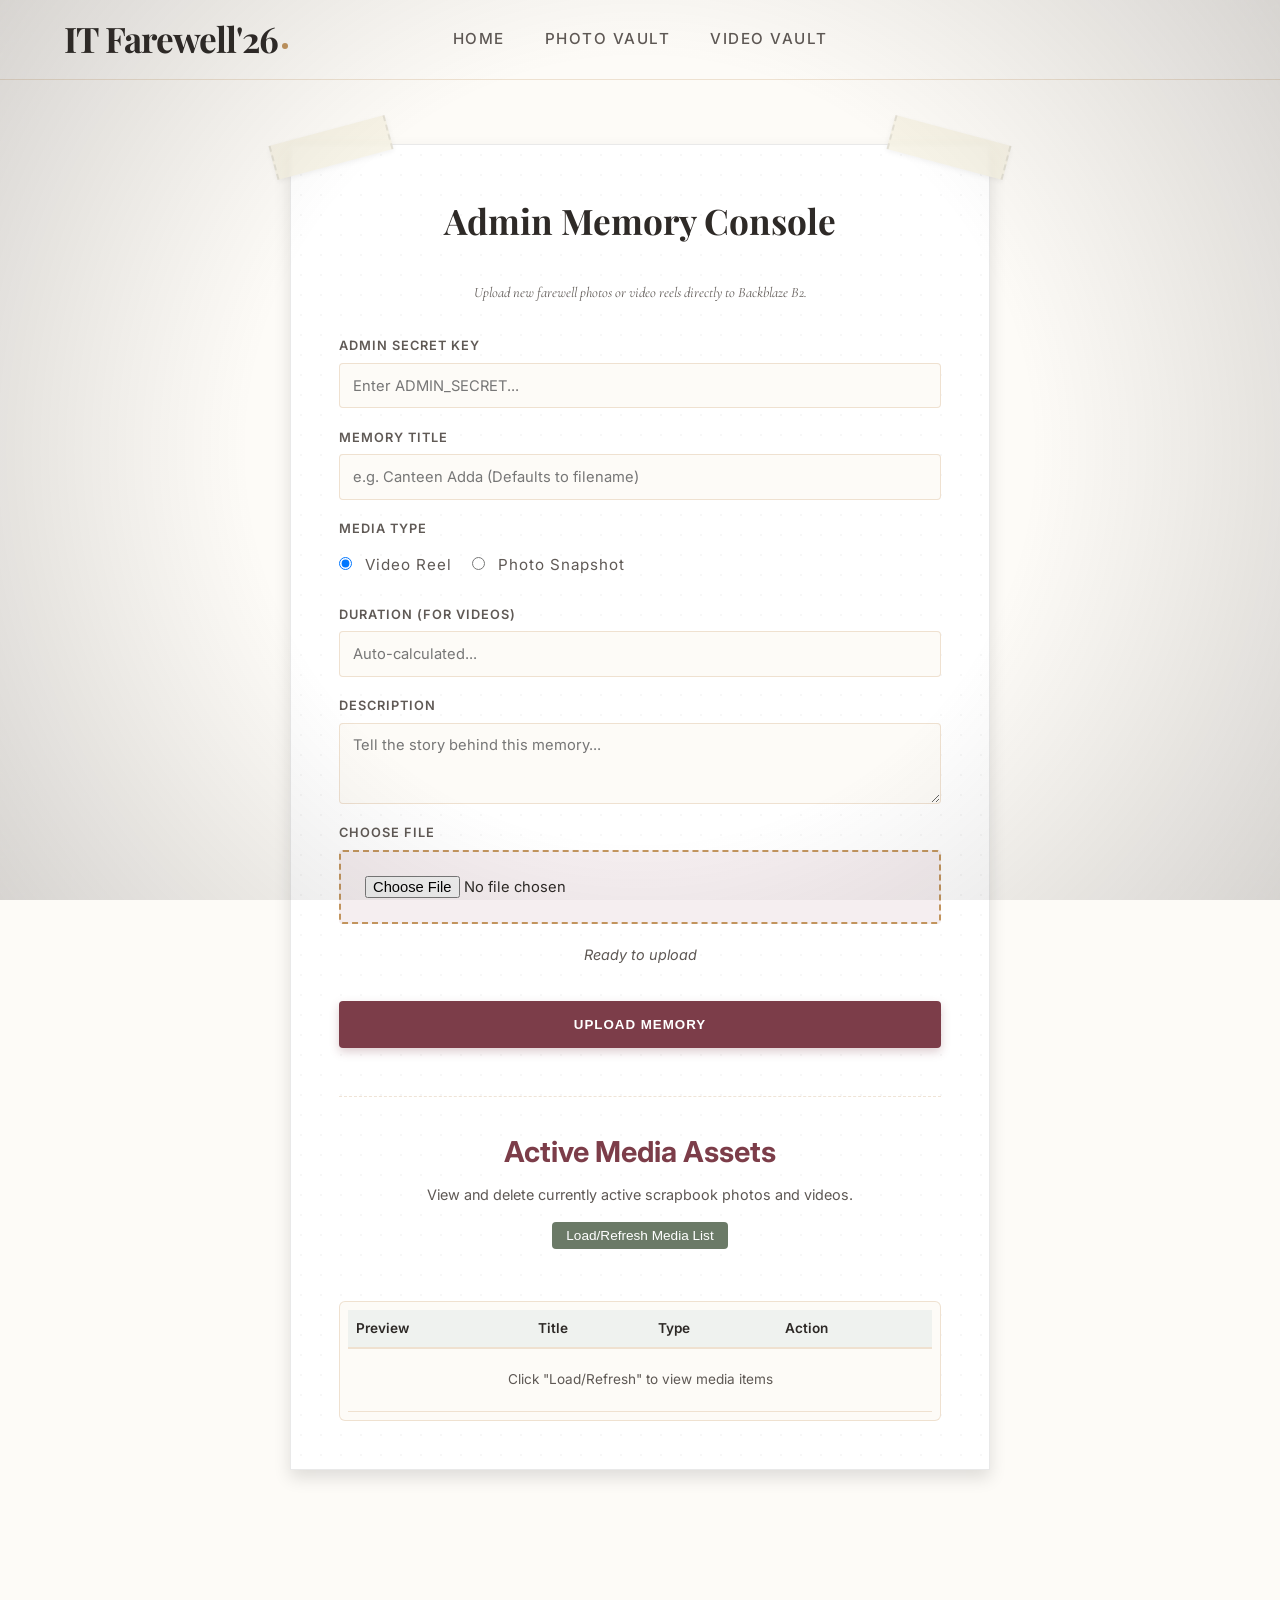
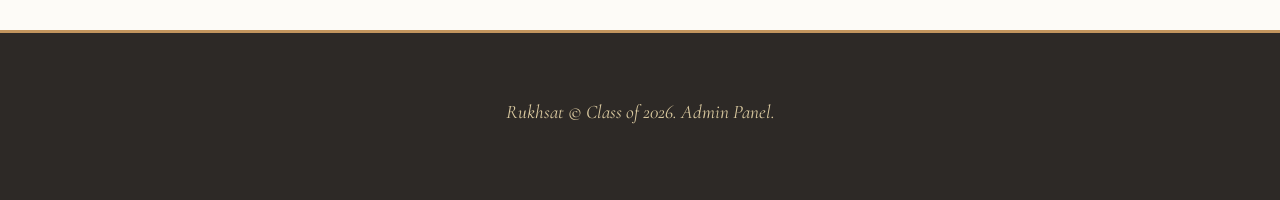
==== commit ede178e3: "Photos are converted to webp" ====
--- a/admin.html
+++ b/admin.html
@@ -156,7 +156,9 @@
         <div class="vignette"></div>
 
         <header class="navbar">
-            <div class="logo">IT Farewell'26</div>
+            <a href="index.html" class="logo"
+                >IT Farewell'26</a
+            >
             <nav class="nav-links">
                 <a href="index.html">Home</a>
                 <a href="photo-vault.html">Photo Vault</a>
@@ -178,7 +180,9 @@
         <!-- Mobile Drawer Overlay -->
         <div class="nav-drawer" id="nav-drawer">
             <div class="drawer-header">
-                <div class="logo">IT Farewell'26</div>
+                <a href="index.html" class="logo"
+                    >IT Farewell'26</a
+                >
                 <button
                     class="drawer-close-btn"
                     id="menu-close"
@@ -244,8 +248,7 @@
                             <input
                                 type="text"
                                 id="media-title"
-                                placeholder="e.g. Canteen Adda"
-                                required
+                                placeholder="e.g. Canteen Adda (Defaults to filename)"
                             />
                         </div>
 
@@ -516,18 +519,18 @@
                             canvas.toBlob(
                                 (blob) => {
                                     if (blob) {
-                                        // Keep original file base name but output as optimized jpeg
+                                        // Keep original file base name but output as optimized webp
                                         const cleanName =
                                             file.name.replace(
                                                 /\.[^/.]+$/,
                                                 "",
-                                            ) + ".jpg";
+                                            ) + ".webp";
                                         const compressedFile =
                                             new File(
                                                 [blob],
                                                 cleanName,
                                                 {
-                                                    type: "image/jpeg",
+                                                    type: "image/webp",
                                                     lastModified:
                                                         Date.now(),
                                                 },
@@ -543,7 +546,7 @@
                                         );
                                     }
                                 },
-                                "image/jpeg",
+                                "image/webp",
                                 quality,
                             );
                         };
@@ -662,10 +665,9 @@
                             document.getElementById(
                                 "admin-secret",
                             ).value;
-                        const title =
-                            document.getElementById(
-                                "media-title",
-                            ).value;
+                        let title = document
+                            .getElementById("media-title")
+                            .value.trim();
                         const type = document.querySelector(
                             'input[name="media-type"]:checked',
                         ).value;
@@ -683,6 +685,13 @@
 
                         if (!file) return;
 
+                        if (!title) {
+                            title = file.name.replace(
+                                /\.[^/.]+$/,
+                                "",
+                            );
+                        }
+
                         progressContainer.style.display =
                             "block";
                         progressFill.style.width = "0%";
@@ -695,7 +704,7 @@
                                 file,
                                 1920,
                                 1920,
-                                0.8,
+                                0.7,
                             )
                                 .then((optimizedFile) => {
                                     startUpload(
--- a/styles.css
+++ b/styles.css
@@ -86,7 +86,6 @@
 }
 
 @keyframes grain-dance {
-
     0%,
     100% {
         transform: translate(0, 0);
@@ -135,9 +134,11 @@
     left: 0;
     width: 100%;
     height: 100%;
-    background: radial-gradient(circle,
-            rgba(0, 0, 0, 0) 50%,
-            rgba(45, 41, 38, 0.18) 100%);
+    background: radial-gradient(
+        circle,
+        rgba(0, 0, 0, 0) 50%,
+        rgba(45, 41, 38, 0.18) 100%
+    );
     pointer-events: none;
     z-index: 9998;
 }
@@ -247,6 +248,7 @@
     letter-spacing: -1px;
     position: relative;
     flex: 1;
+    text-decoration: none;
 }
 
 .logo::after {
@@ -342,7 +344,6 @@
 }
 
 @keyframes pulse-music {
-
     0%,
     100% {
         transform: scale(1);
@@ -364,7 +365,8 @@
     border-radius: 12px;
     box-shadow: 0 15px 35px rgba(0, 0, 0, 0.25);
     z-index: 1000;
-    transition: transform 0.5s cubic-bezier(0.175, 0.885, 0.32, 1.275);
+    transition: transform 0.5s
+        cubic-bezier(0.175, 0.885, 0.32, 1.275);
     transform: translateY(0);
 }
 
@@ -634,14 +636,17 @@
     box-shadow: var(--polaroid-shadow);
     position: relative;
     padding: 3.5rem;
-    background-image: radial-gradient(rgba(0, 0, 0, 0.03) 1px,
-            transparent 1px);
+    background-image: radial-gradient(
+        rgba(0, 0, 0, 0.03) 1px,
+        transparent 1px
+    );
     background-size: 20px 20px;
 }
 
 /* 7. Hero Section */
 .hero-section {
-    padding: calc(var(--navbar-height) + 2rem) 4rem 4rem 4rem;
+    padding: calc(var(--navbar-height) + 2rem) 4rem 4rem
+        4rem;
     min-height: 95vh;
     display: flex;
     align-items: center;
@@ -726,7 +731,6 @@
 }
 
 @keyframes blink-cursor {
-
     from,
     to {
         opacity: 1;
@@ -754,7 +758,8 @@
     width: 250px;
     box-shadow: 0 12px 28px rgba(0, 0, 0, 0.15);
     border: 1px solid rgba(0, 0, 0, 0.06);
-    transition: transform var(--transition-speed) cubic-bezier(0.175, 0.885, 0.32, 1.275);
+    transition: transform var(--transition-speed)
+        cubic-bezier(0.175, 0.885, 0.32, 1.275);
 }
 
 .showcase-polaroid:hover {
@@ -885,7 +890,6 @@
 }
 
 @keyframes bounce-arrow {
-
     0%,
     20%,
     50%,
@@ -1019,8 +1023,10 @@
 /* Polaroid Video Cards Grid */
 .video-grid {
     display: grid;
-    grid-template-columns: repeat(auto-fill,
-            minmax(320px, 1fr));
+    grid-template-columns: repeat(
+        auto-fill,
+        minmax(320px, 1fr)
+    );
     gap: 3.5rem;
     max-width: 1200px;
     margin: 0 auto;
@@ -1114,7 +1120,8 @@
     justify-content: center;
     align-items: center;
     box-shadow: 0 4px 15px zrgba(0, 0, 0, 0.3);
-    transition: transform var(--transition-speed) cubic-bezier(0.175, 0.885, 0.32, 1.275);
+    transition: transform var(--transition-speed)
+        cubic-bezier(0.175, 0.885, 0.32, 1.275);
 }
 
 .polaroid-card:hover .play-icon-circle {
@@ -1516,10 +1523,14 @@
 .corkboard-frame {
     background: #cba87c;
     background-image:
-        radial-gradient(rgba(0, 0, 0, 0.15) 15%,
-            transparent 16%),
-        radial-gradient(rgba(0, 0, 0, 0.1) 15%,
-            transparent 16%);
+        radial-gradient(
+            rgba(0, 0, 0, 0.15) 15%,
+            transparent 16%
+        ),
+        radial-gradient(
+            rgba(0, 0, 0, 0.1) 15%,
+            transparent 16%
+        );
     background-size: 30px 30px;
     background-position:
         0 0,
@@ -1532,8 +1543,10 @@
 
 .corkboard-surface {
     display: grid;
-    grid-template-columns: repeat(auto-fill,
-            minmax(200px, 1fr));
+    grid-template-columns: repeat(
+        auto-fill,
+        minmax(200px, 1fr)
+    );
     gap: 20px;
     min-height: 440px;
 }
@@ -1585,9 +1598,11 @@
     transform: translateX(-50%);
     width: 14px;
     height: 14px;
-    background: radial-gradient(circle at 4px 4px,
-            #ff4d4d 20%,
-            #cc0000 80%);
+    background: radial-gradient(
+        circle at 4px 4px,
+        #ff4d4d 20%,
+        #cc0000 80%
+    );
     border-radius: 50%;
     box-shadow: 0 4px 6px rgba(0, 0, 0, 0.3);
     z-index: 2;
@@ -1730,11 +1745,13 @@
     left: 0;
     right: 0;
     bottom: 0;
-    background: linear-gradient(135deg,
-            rgba(255, 255, 255, 0.03) 0%,
-            rgba(255, 255, 255, 0.03) 35%,
-            rgba(0, 0, 0, 0) 35.1%,
-            rgba(0, 0, 0, 0) 100%);
+    background: linear-gradient(
+        135deg,
+        rgba(255, 255, 255, 0.03) 0%,
+        rgba(255, 255, 255, 0.03) 35%,
+        rgba(0, 0, 0, 0) 35.1%,
+        rgba(0, 0, 0, 0) 100%
+    );
     pointer-events: none;
     z-index: 5;
 }
@@ -2058,7 +2075,10 @@
     }
 
     .video-grid {
-        grid-template-columns: repeat(auto-fill, minmax(280px, 1fr));
+        grid-template-columns: repeat(
+            auto-fill,
+            minmax(280px, 1fr)
+        );
         gap: 2rem;
     }
 }
@@ -2069,7 +2089,7 @@
         gap: 1rem;
         padding: 0 0.5rem;
     }
-    
+
     .polaroid-card {
         padding: 8px 8px 16px 8px;
     }
@@ -2096,12 +2116,12 @@
     }
 
     .showcase-polaroid {
-        width: 140px;
+        width: 120px;
         padding: 8px 8px 16px 8px;
     }
 
     .polaroid-img-placeholder {
-        height: 130px;
+        height: 100px;
     }
 
     .polaroid-caption {
@@ -2118,7 +2138,8 @@
     }
 
     .cassette-widget.collapsed {
-        transform: translateX(-50%) translateY(calc(100% - 40px));
+        transform: translateX(-50%)
+            translateY(calc(100% - 40px));
     }
 
     .rsvp-card {
@@ -2180,7 +2201,6 @@
         width: 40px;
         height: 40px;
         font-size: 0.75rem;
-    }
     }
 }
 
@@ -2275,8 +2295,10 @@
 .rsvp-card {
     border-radius: 4px;
     padding: 3.5rem 4rem;
-    background-image: radial-gradient(rgba(0, 0, 0, 0.02) 1.5px,
-            transparent 1.5px);
+    background-image: radial-gradient(
+        rgba(0, 0, 0, 0.02) 1.5px,
+        transparent 1.5px
+    );
     background-size: 24px 24px;
 }
 
@@ -2372,7 +2394,8 @@
     border-radius: 50px;
     box-shadow: 2px 2px 0 rgba(0, 0, 0, 0.1);
     margin-top: 10px;
-    animation: pop-in 0.3s cubic-bezier(0.175, 0.885, 0.32, 1.275);
+    animation: pop-in 0.3s
+        cubic-bezier(0.175, 0.885, 0.32, 1.275);
 }
 
 @keyframes pop-in {
@@ -2649,7 +2672,6 @@
 }
 
 @media (max-width: 768px) {
-
     #video-search,
     #student-search-input {
         padding: 0.8rem 1.2rem 0.8rem 2.6rem !important;
@@ -2733,4 +2755,4 @@
     color: var(--text-charcoal);
     font-family: var(--font-serif);
     line-height: 1.5;
-}+}
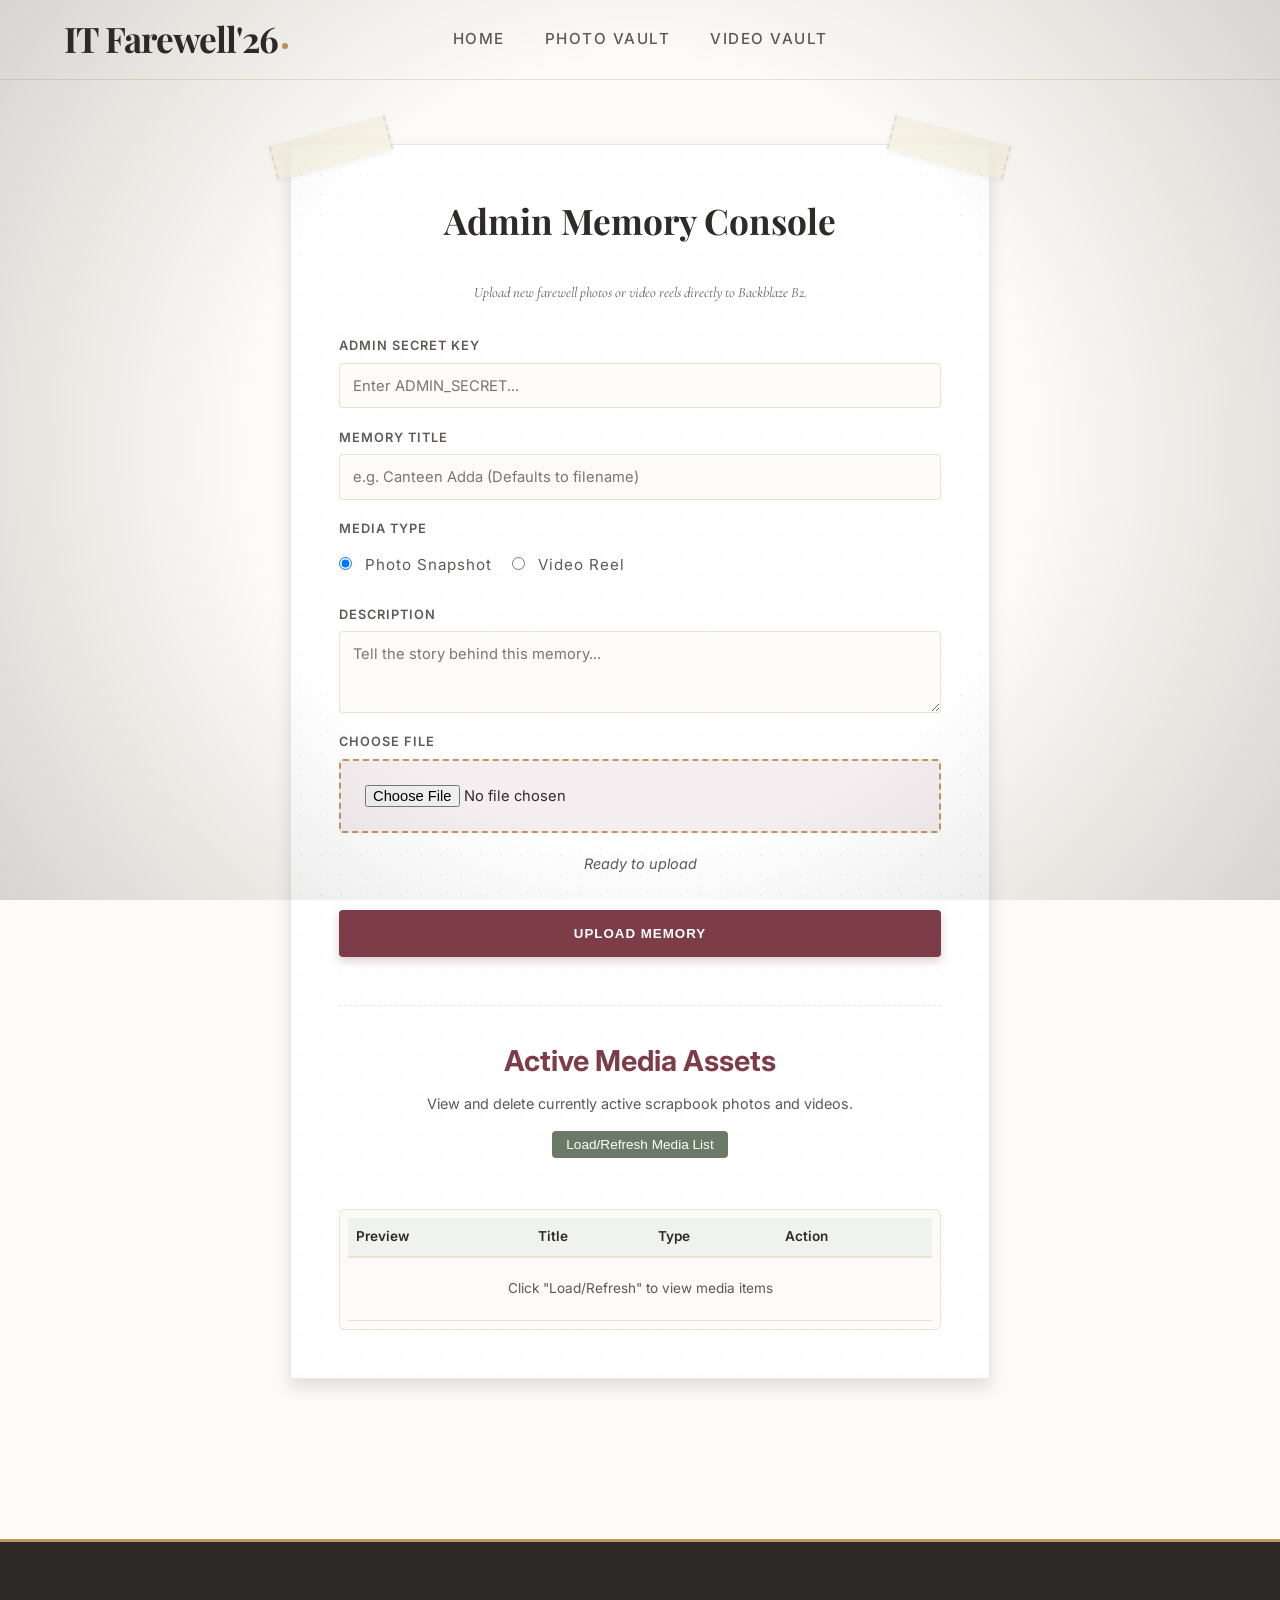
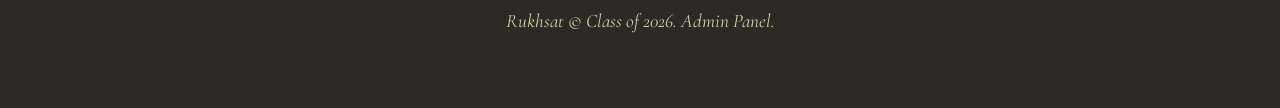
==== commit 57b7892f: "Asset edit option added" ====
--- a/admin.html
+++ b/admin.html
@@ -93,6 +93,20 @@
             .admin-table tr:hover {
                 background: rgba(124, 61, 73, 0.05);
             }
+            .btn-edit {
+                background: #4a5d4e;
+                color: white;
+                border: none;
+                padding: 4px 8px;
+                border-radius: 4px;
+                cursor: pointer;
+                font-size: 0.75rem;
+                margin-right: 5px;
+                transition: background 0.2s ease;
+            }
+            .btn-edit:hover {
+                background: #5b7461;
+            }
             .btn-delete {
                 background: #7c3d49;
                 color: white;
@@ -270,14 +284,14 @@
                                     ><input
                                         type="radio"
                                         name="media-type"
-                                        value="video"
+                                        value="photo"
                                         checked
                                         style="
                                             width: auto;
                                             margin-right: 8px;
                                         "
                                     />
-                                    Video Reel</label
+                                    Photo Snapshot</label
                                 >
                                 <label
                                     style="
@@ -288,13 +302,13 @@
                                     ><input
                                         type="radio"
                                         name="media-type"
-                                        value="photo"
+                                        value="video"
                                         style="
                                             width: auto;
                                             margin-right: 8px;
                                         "
                                     />
-                                    Photo Snapshot</label
+                                    Video Reel</label
                                 >
                             </div>
                         </div>
@@ -302,6 +316,7 @@
                         <div
                             class="form-group"
                             id="duration-group"
+                            style="display: none;"
                         >
                             <label for="media-duration"
                                 >Duration (for
@@ -999,6 +1014,7 @@
                 <td style="font-weight: 500;">${item.title}</td>
                 <td><span style="text-transform: capitalize;">${item.type}</span></td>
                 <td>
+                  <button class="btn-edit" data-id="${item.id}" data-title="${item.title.replace(/"/g, "&quot;")}" data-desc="${(item.description || "").replace(/"/g, "&quot;")}">Edit</button>
                   <button class="btn-delete" data-id="${item.id}">Delete</button>
                 </td>
               `;
@@ -1107,6 +1123,142 @@
                                         },
                                     );
 
+                                    tr.querySelector(
+                                        ".btn-edit",
+                                    ).addEventListener(
+                                        "click",
+                                        (e) => {
+                                            const btn =
+                                                e.target;
+                                            const mediaId =
+                                                btn.getAttribute(
+                                                    "data-id",
+                                                );
+                                            const currentTitle =
+                                                btn.getAttribute(
+                                                    "data-title",
+                                                );
+                                            const currentDesc =
+                                                btn.getAttribute(
+                                                    "data-desc",
+                                                );
+
+                                            const secret =
+                                                document.getElementById(
+                                                    "admin-secret",
+                                                ).value;
+                                            if (!secret) {
+                                                alert(
+                                                    "Please enter your Admin Secret Key in the upload form first.",
+                                                );
+                                                document
+                                                    .getElementById(
+                                                        "admin-secret",
+                                                    )
+                                                    .focus();
+                                                return;
+                                            }
+
+                                            const newTitle =
+                                                prompt(
+                                                    "Enter new title for this media:",
+                                                    currentTitle,
+                                                );
+                                            if (
+                                                newTitle ===
+                                                null
+                                            )
+                                                return;
+                                            if (
+                                                newTitle.trim() ===
+                                                ""
+                                            ) {
+                                                alert(
+                                                    "Title cannot be empty.",
+                                                );
+                                                return;
+                                            }
+
+                                            const newDesc =
+                                                prompt(
+                                                    "Enter new description (optional):",
+                                                    currentDesc,
+                                                );
+                                            if (
+                                                newDesc ===
+                                                null
+                                            )
+                                                return;
+
+                                            btn.disabled = true;
+                                            btn.textContent =
+                                                "Saving...";
+
+                                            fetch(
+                                                "/api/graphql",
+                                                {
+                                                    method: "POST",
+                                                    headers:
+                                                        {
+                                                            "Content-Type":
+                                                                "application/json",
+                                                        },
+                                                    body: JSON.stringify(
+                                                        {
+                                                            query: `
+                                                  mutation UpdateMediaMetadata($secret: String!, $id: ID!, $title: String!, $description: String) {
+                                                    updateMediaMetadata(secret: $secret, id: $id, title: $title, description: $description) {
+                                                      id
+                                                      title
+                                                    }
+                                                  }
+                                                `,
+                                                            variables:
+                                                                {
+                                                                    secret,
+                                                                    id: mediaId,
+                                                                    title: newTitle.trim(),
+                                                                    description:
+                                                                        newDesc.trim(),
+                                                                },
+                                                        },
+                                                    ),
+                                                },
+                                            )
+                                                .then(
+                                                    async (
+                                                        res,
+                                                    ) => {
+                                                        const result =
+                                                            await res.json();
+                                                        if (
+                                                            result.errors
+                                                        )
+                                                            throw new Error(
+                                                                result
+                                                                    .errors[0]
+                                                                    .message ||
+                                                                    "Failed to update media",
+                                                            );
+                                                        loadMediaList();
+                                                    },
+                                                )
+                                                .catch(
+                                                    (
+                                                        err,
+                                                    ) => {
+                                                        alert(
+                                                            "Error updating media: " +
+                                                                err.message,
+                                                        );
+                                                        btn.disabled = false;
+                                                        btn.textContent =
+                                                            "Edit";
+                                                    },
+                                                );
+                                        },
+                                    );
+
                                     mediaTbody.appendChild(
                                         tr,
                                     );
